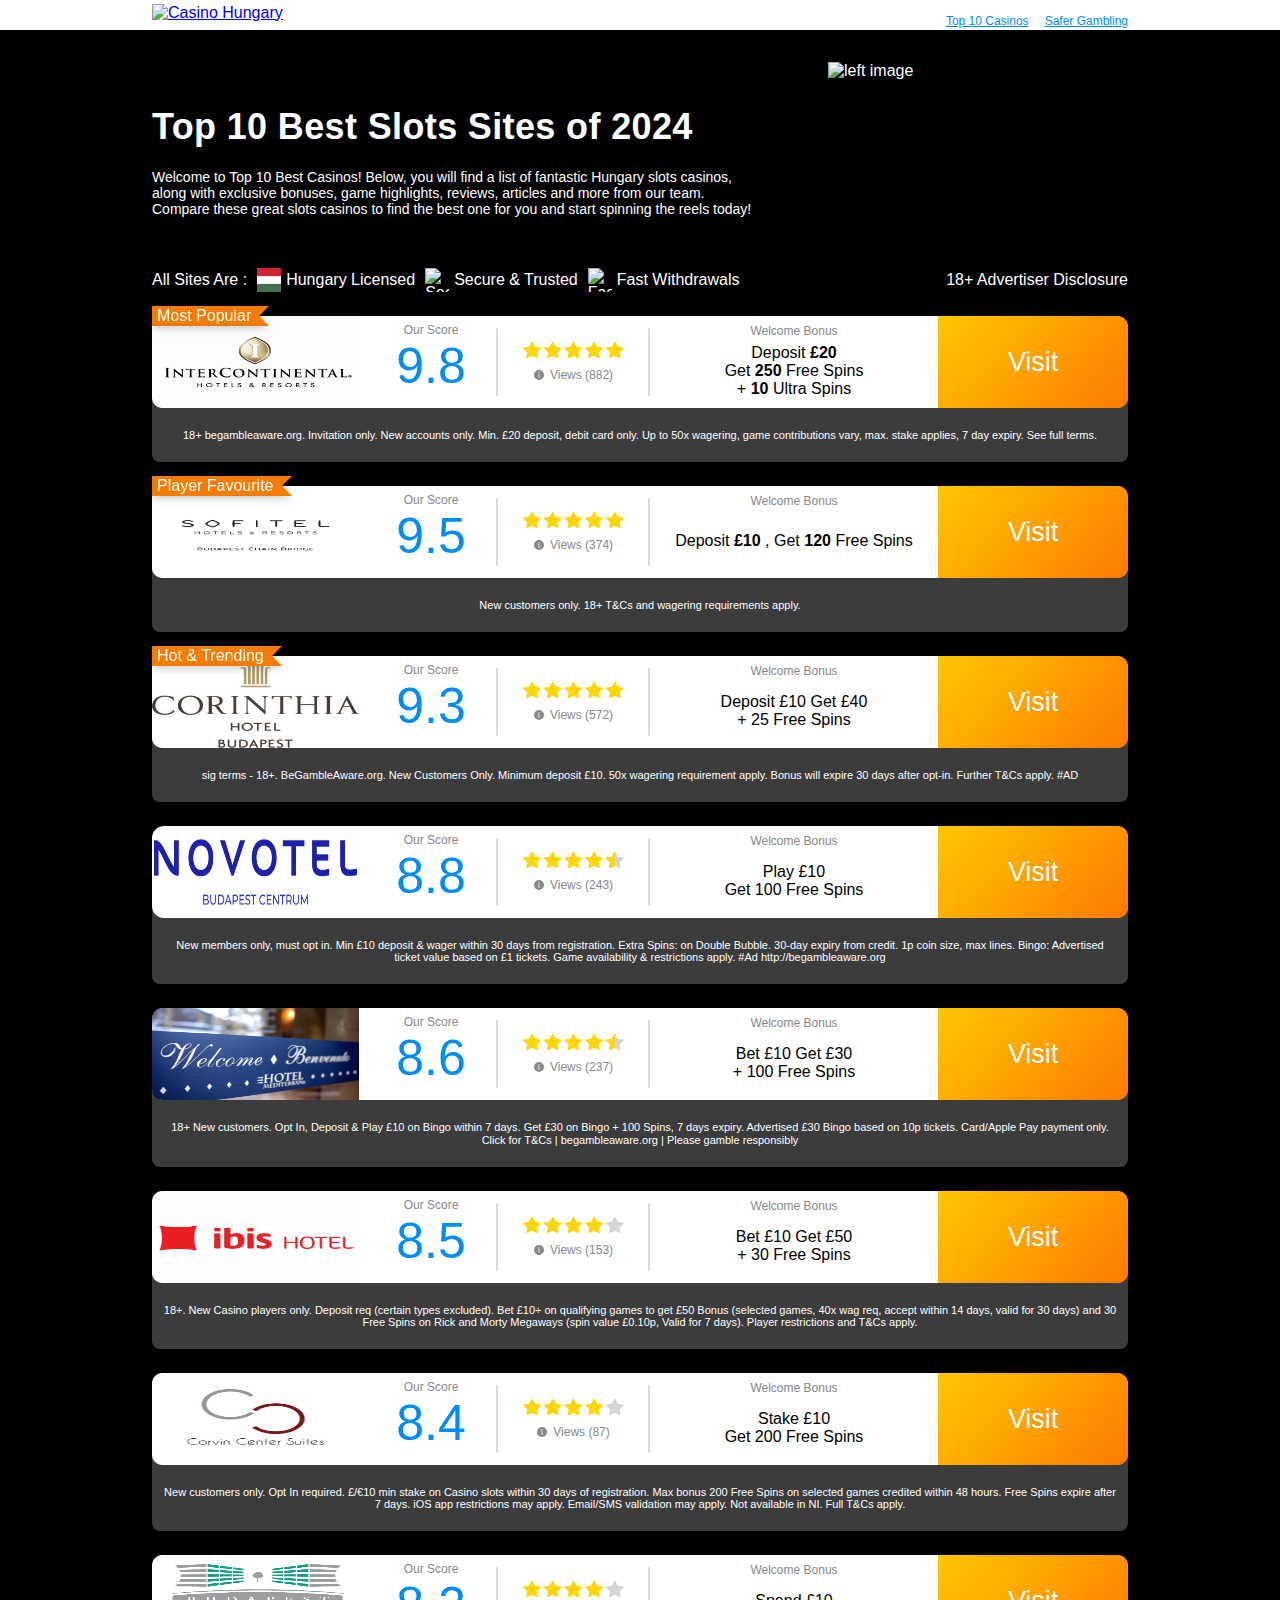
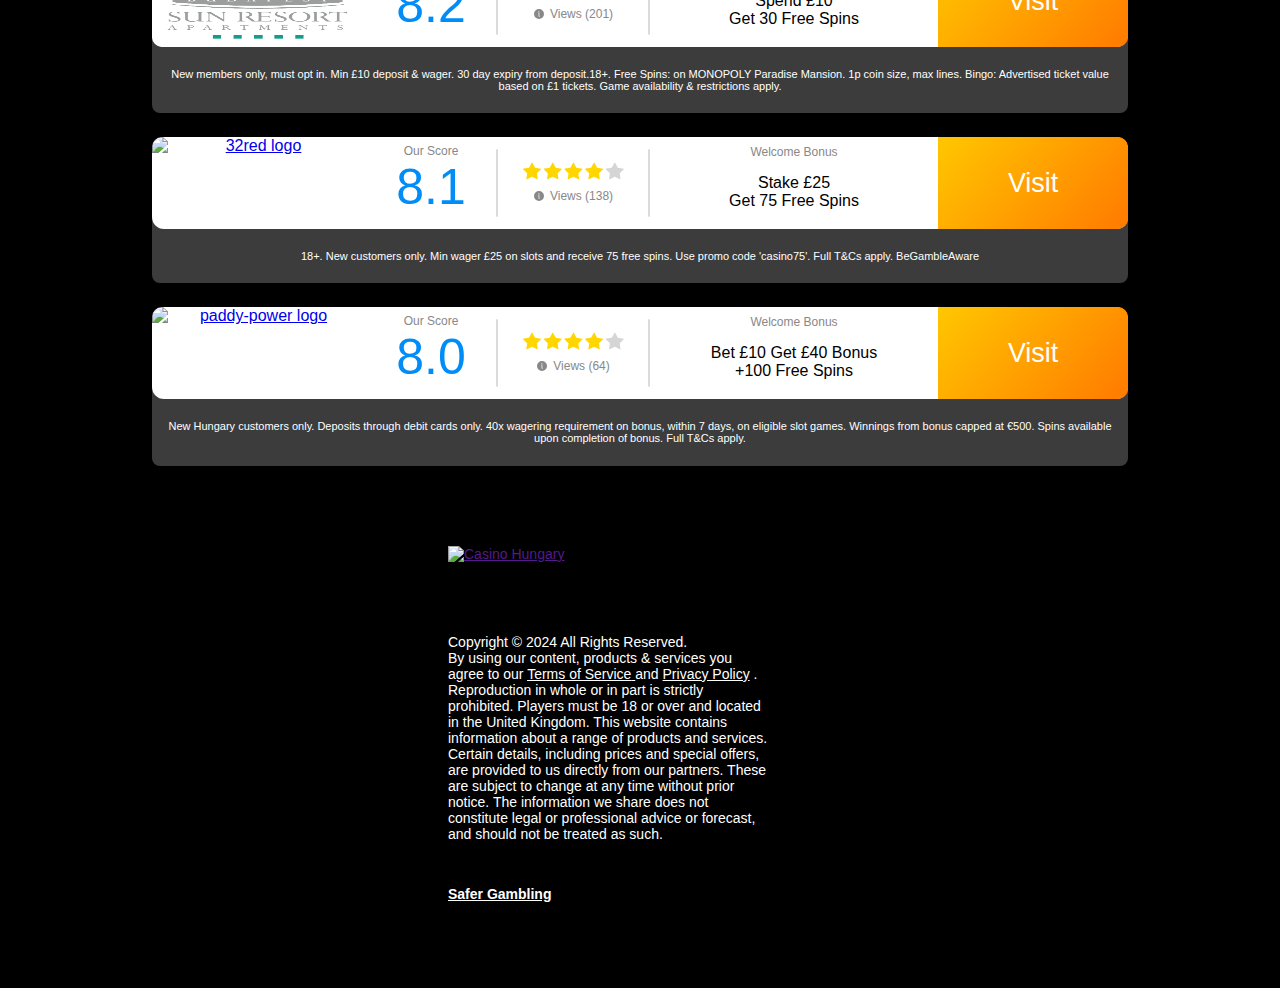
==== templates/index.html @ bea6c74c "first commit" ====
<!DOCTYPE html>
<html lang="ro-RO">
<head>
    <meta charSet="utf-8"/>
    <meta http-equiv="X-UA-Compatible" content="IE=edge,chrome=1"/>
    <meta name="format-detection" content="telephone=no"/>
    <meta name="lang" content="EN"/>
    <meta name="siteId" content="130"/>
    <meta name="title" content="Best Slots Casinos of 2024"/>
    <meta name="description" content="Best Slots Casinos of 2024"/>
    <meta name="robots" content="index,follow, max-image-preview:large"/>
    <link rel="canonical" href="https://m.top10onlineslots.co.uk/"/>
    <link rel="stylesheet" href="static/css/main.css" />
    <meta class="swiftype" name="st:title" data-type="string" content="Best slots casinos  "/>
    <meta class="swiftype" name="st:page_type" data-type="enum" content="chart"/>
    <meta class="swiftype" name="st:page_priority" data-type="integer" content="50"/>
    <meta name="st:robots" content="follow, index"/>
    <script type="application/ld+json" id="ldjson_website">{
      "@context": "http://schema.org",
      "@type": "WebSite",
      "url": "www.top10bestonlinecasinos.co.uk/slots",
      "name": "Casino Hungary",
      "description": "Casino Hungary"
    }</script>
    <meta property="og:type"/>
    <meta property="og:title" content="Best Slots Casinos Of 2024 | Compare Hungary&#x27;s Top 10 Slots Casinos"/>
    <meta property="og:description" content="Compare great slot bonuses from Hungary&#x27;s best slots casinos and start playing slots now. Huge jackpots and exciting games await."/>
    <meta property="og:site_name"/>
    <meta property="twitter:type"/>
    <meta property="twitter:title" content="Best Slots Casinos Of 2024 | Compare Hungary&#x27;s Top 10 Slots Casinos"/>
    <meta property="twitter:description" content="Compare great slot bonuses from Hungary&#x27;s best slots casinos and start playing slots now. Huge jackpots and exciting games await."/>
    <meta property="twitter:site_name"/>
    <meta property="article:author"/>
    <title>Best Slots Casinos Of 2024 | Compare Hungary&#x27;s Top 10 Slots Casinos</title>
    <link rel="icon" type="image/x-icon" href="https://images.naturalint.com/f_auto,q_auto/v1/production/sites/uploads/photo/casino%20favicon.20200102105313.png"/>

    <script id="datadog-rum" data-testid="data-rum-disabled" data-rum-disabled="true" data-page-name="core-sites-chart-page-desktop" data-page-version="5.6.7"></script>
    
</head>
<body data-name="core-sites-chart-page-desktop" data-version="5.6.7" data-query-type="GraphQL">
  
    <script id="theme-placeholder">
    const formattedTheme = '{"breakpoints":["360px","480px","768px","1000px","1024px","1222px"],"colors":{"blue":["#E6F4FD","#82C6F3","#1789D5","#1564BF"],"green":["#E1F4F1","#09A789","#02826A","#035D4C","#F1FAFA"],"grayscale":["#F5F5F5","#E2E2E2","#D5D5D5","#999999","#797979","#2D2D2D","#171717","#000000","#D0D0D0"],"magenta":["#FFF1F2","#FF8897","#FF4A64","#BC284B"],"purple":["#EDECF3","#514F8E","#29256B","#010233"],"yellow":["#FFF6E0","#FFD266","#FFB401","#E59B1B"],"ninja":["#A3A2C3","#8E8BB2","#7A78A8"]},"fonts":{"body":"Roboto, Helvetica, Arial, sans-serif","heading":"inherit","monospace":"Menlo, monospace"},"fontSizes":{"0":12,"1":14,"2":16,"3":20,"4":24,"5":32,"6":48,"7":64,"sm":12,"body":16,"md":16,"lg":20,"xl":48,"h1":32,"h2":24,"h3":20,"h4":16},"fontWeights":{"0":400,"1":500,"2":700,"body":400,"medium":500,"bold":700},"shadows":["none","0px 0px 10px rgba(0,0,0,0.25)","0px 4px 10px rgba(6, 0, 117, 0.15)"],"space":[0,4,8,12,16,20,24,32,36,40,52,72],"variants":{"ratingStars":{"fill":"#ffd600","background":"#d5d5d5"},"avatar":{"color":["#1564BF","#E59B1B","#035D4C","#BC284B"]},"button":{"ghost":{"primary":{"color":"#FF4A64","&:hover":{"color":"#BC284B"}},"secondary":{"color":"#1789D5","&:hover":{"color":"#1564BF"}}},"contained":{"primary":{"backgroundColor":"#FF4A64","color":"white","border":"1px solid white","transition":"background-color 0.3s","textDecoration":"none","&:hover":{"backgroundColor":"#BC284B"},"&:disabled":{"pointerEvents":"none","backgroundColor":"#E2E2E2"},"active":{"backgroundColor":"#BC284B"},"icon":{"endIcon":{"fontSize":12,"marginTop":"2px"}}},"secondary":{"backgroundColor":"#F5F5F5","color":"black","border":"1px solid white","transition":"background-color 0.3s","&:hover":{"backgroundColor":"#E2E2E2"},"active":{"backgroundColor":"rgba(255, 74, 100, 0.2)","color":"black","&:hover":{"backgroundColor":"rgba(255, 74, 100, 0.3)"}},"icon":{"startIcon":{"height":24,"width":24,"color":"#FF4A64"},"endIcon":{"fontSize":12,"marginTop":"2px"}}},"yellow":{"backgroundColor":"#FFB401","color":"#2D2D2D","transition":"background-color 0.3s","&:hover":{"backgroundColor":"#E59B1B"},"&:disabled":{"pointerEvents":"none","backgroundColor":"#E2E2E2"},"icon":{"endIcon":{"fontSize":12,"marginTop":"2px"}}}},"outlined":{"primary":{"backgroundColor":"white","color":"#BC284B","border":"1px solid #BC284B","transition":"background-color 0.3s, color 0.3s","&:hover":{"backgroundColor":"#BC284B","color":"white"},"&:disabled":{"pointerEvents":"none","backgroundColor":"#fff","color":"#E2E2E2","border":"1px solid #E2E2E2"}},"secondary":{"backgroundColor":"white","color":"#BC284B","border":"1px solid #BC284B","transition":"background-color 0.3s, color 0.3s","&:hover":{"backgroundColor":"#BC284B","color":"white"}},"info":{"backgroundColor":"white","color":"#1789D5","border":"1px solid #1789D5","transition":"all 0.3s","&:hover":{"backgroundColor":"#E6F4FD"}}},"small":{"padding":"4px 20px","fontSize":"16px","height":"24px"},"large":{"padding":"12px 20px","fontSize":"16px","height":"40px"},"borderRadius":4,"fontWeight":600},"progressBar":{"primary":{"progressBarWrapper":{"borderRadius":"60px"},"barWrapper":{"background":"#F5F5F5"},"progressWrapper":{"background":"#1789D5"}},"secondary":{"progressBarWrapper":{"borderRadius":"60px"},"barWrapper":{"background":"#F5F5F5"},"progressWrapper":{"background":"#BC284B"}},"small":{"height":8},"medium":{"height":20},"large":{"height":40}},"breadcrumbs":{"primary":{"backgroundColor":"unset","fontColor":"#797979","hoverColor":"#2D2D2D","fontWeight":"unset"},"secondary":{"backgroundColor":"#29256B","fontColor":"#A3A2C3","hoverColor":"#A3A2C3","fontWeight":"bold"}},"partnerCard":{"backgroundColor":"linear-gradient(132deg, #6ba2ff 0%, #ff4ad3 100%)","highlightsBGColor":"#424242","expertReview":{"backgroundColor":"#252525","fontColor":"#ffffff","reviewLinkFontColor":"#1a9cff"},"bonusCtaTerms":{"backgroundColor":"#424242","bonusFontColor":"#ffffff","termsFontColor":"#a5a5a5"},"logoAndScore":{"partnerHeaderBGColor":"#424242","productNameColor":"#ffffff","visitLinkColor":"#1a9cff","scoreColor":"#ffffff","scoreTextColor":"#ffffff"},"carousel":{"gradientColors":["#424242","#424242","linear-gradient(132deg, #6094ea 0%, #f030C1 100%)"],"titleColor":"#ffffff","gameCountTitleColor":"#ffffff","gameCountTextColor":"#ffffff"},"productReviewPreview":{"backgroundColor":"#424242","titleColor":"#ffffff","imageBGColor":"linear-gradient(132deg, #6ba2ff 0%, #ff4ad3 100%)"},"trophy":{"fontColor":"#ffffff"},"tagline":{"mainColor":"#ffffff","fontColor":"#ffffff"}},"miniReviews":{"header":{"backgroundColor":"#008df7","color":"#ffffff"},"scoreAndRating":{"scoreColor":"#008df7","scoreLabelColor":"#000000","borderTop":"#008df7","ratingColor":"#ffd600"},"topHighlights":{"borderTop":"#008df7","color":"#000000"},"welcomeBonus":{"borderTop":"#008df7","color":"#000000","ctaColor":"#008df7"},"productReviewBrief":{"borderTop":"#008df7","title":"#000000","authorName":"#008df7","quotes":"#000000"},"lightbulb":{"fill":"#008df7"},"footer":{"ctaBackgroundColor":"linear-gradient(132deg, #ffc700 0%, #ff7a00 100%)","ctaColor":"#ffffff","backgroundColor":"#ffffff"},"body":{"backgroundColor":"#ffffff"}},"liveFeed":{"color":"#888888","backgroundColor":"#eeeeee","titleBackground":"#f57C00","boxShadow":"#000000","borderRightColor":"#f57C00","pathFill":"#ffffff","titleColor":"#ffffff","titleWidth":"101px","fontSize":"0.75em","fontWeight":500,"feedLeftPosition":"107px","eventBox":{"fontWeight":600,"fontSize":"0.75em","color":"#888888"},"eventTitle":{"fontSize":"0.75em"}},"socialResponsibility":{"gradiantStart":"#6094ea","gradiantStop":"#f030c1","color1":"#6b8de7","color2":"#ac60d5"},"footer":{"backgroundColor":"#000000","color":"#ffffff"},"productVideo":{"backgroundColor":"#252525","ctaTextColor":"#00c9f5","stripFontSize":"0.75rem","stripFont":"Roboto, Helvetica, Arial, sans-serif","stripFontWeight":500,"playIcon":"#00c9f5"},"ofraCard":{"topSection":{"backgroundColor":"#424242","columnsBorderColor":"#eeeeee","cardBorderColor":"#00c9f5"},"productOffer":{"offerTextColor":"#ffffff","offerTextSize":1,"offerLabelColor":"#a5a5a5","offerTextBold":"#1a9cff"},"cta":{"backgroundColor":"linear-gradient(132deg, #6094ea 0%, #f030C1 100%)","textColor":"#ffffff"},"score":{"scoreColor":"#ffffff","scoreLabelColor":"#a5a5a5","scoreLabelSize":0.694},"productLogo":{"width":130,"height":40},"ribbon":{"leftFrameBackgroundColor":"#ffffff","leftFrameColor":"#424242","contentBackgroundColor":"#00c9f5","contentColor":"#ffffff"},"productRanking":{"textColor":"#a5a5a5"},"badge":{"borderColor":"#00c9f5","textColor":"#a5a5a5"},"bullets":{"textColor":"#ffffff","fontSize":0.833,"iconsColor":"#1a9cff"}},"threeStepsHeader":{"fontColor":"#ffffff","background":"linear-gradient(270deg, rgba(64, 64, 64, 0.8) 1.41%, rgba(64, 64, 64, 0) 96.25%)","circleBorderColor":"#ffd600","arrowColor":"#eeeeee","minWidthDesktop":"1024px","regularFontWeight":400,"boldFontWeight":600,"smallFontSize":12,"bigFontSize":16},"bestOverallOfra":{"topSection":{"backgroundColor":"#424242","columnsBorderColor":"#eeeeee","cardBorderColor":"#00c9f5"},"productOffer":{"offerTextColor":"#ffffff","offerTextSize":1,"offerLabelColor":"#a5a5a5","offerTextBold":"#1a9cff"},"cta":{"backgroundColor":"linear-gradient(132deg, #6094ea 0%, #f030C1 100%)","textColor":"#ffffff"},"score":{"scoreColor":"#ffffff","scoreLabelColor":"#a5a5a5","scoreLabelSize":0.694},"productLogo":{"width":130,"height":40},"ribbon":{"leftFrameBackgroundColor":"#ffffff","leftFrameColor":"#424242","contentBackgroundColor":"#00c9f5","contentColor":"#ffffff"},"productRanking":{"textColor":"#a5a5a5"},"badge":{"borderColor":"#00c9f5","textColor":"#a5a5a5"},"bullets":{"textColor":"#ffffff","fontSize":0.833,"iconsColor":"#1a9cff"},"titleColor":"#ffffff","titleFontSize":1.5,"titleFontWeight":700,"overallBestBorderColor":"#1a9cff","topPromotionSection":{"backgroundColor":"#1a9cff","textColor":"#ffffff","fontSize":1,"fontWeight":700}}},"name":"Gaming - Gold-DarkMode-Sky","mobile":{"baseColor1":"#ffffff","baseColor2":"#ffffff","baseColor3":"#eeeeee","baseColor4":"#a5a5a5","baseColor5":"#252525","baseColor6":"#424242","baseColor7":"#000000","baseColor8":"#1a9cff","baseColor9":"#ffd600","baseColor10":"#2dcc70","baseColor11":"#fd6262","baseColor12":"#124da8","baseColor13":"#000000","isDark":true,"color1":"linear-gradient(132deg, #6094ea 0%, #f030C1 100%)","color2":"linear-gradient(132deg, #6ba2ff 0%, #ff4ad3 100%)","color3":"#00c9f5","color4":"#17ead9","color5":"#ffd600","color1From":"#6094ea","color1To":"#f030C1","color2From":"#6ba2ff","color2To":"#ff4ad3"},"desktop":{"baseColor1":"#ffffff","baseColor2":"#eeeeee","baseColor3":"#888888","baseColor4":"#000000","baseColor5":"#008df7","baseColor6":"#124da8","baseColor7":"#062a61","baseColor8":"#ffd600","baseColor9":"#2dcc70","baseColor10":"#fd6262","color1":"linear-gradient(132deg, #ffc700 0%, #ff7a00 100%)","color2":"linear-gradient(94deg, #ffd53f 0%, #ff9900 100%)","color3":"#f57C00","color4":"#2d2d2d","color1From":"#ffc700","color2From":"#ffd53f","color1To":"#ff7a00","color2To":"#ff9900"}}';
    const theme = JSON.parse(formattedTheme);
    window.theme = theme;
    </script>
    <header class="ni-1i66k3g">
        
        <div class="ni-8srrvh">
          
            <div data-testid="navigation-menu" class="ni-xwqrlq">
                <input type="checkbox" id="hamburger-menu" data-testid="hamburger-checkbox" class="ni-1aec4lz"/>
                <label for="hamburger-menu" class="ni-1xubnln">
                    <svg width="1em" height="1em" viewBox="0 0 24 24" fill="none" xmlns="http://www.w3.org/2000/svg">
                        <path d="M4 18h16c.55 0 1-.45 1-1s-.45-1-1-1H4c-.55 0-1 .45-1 1s.45 1 1 1zM4 13h16c.55 0 1-.45 1-1s-.45-1-1-1H4c-.55 0-1 .45-1 1s.45 1 1 1zM3 7c0 .55.45 1 1 1h16c.55 0 1-.45 1-1s-.45-1-1-1H4c-.55 0-1 .45-1 1z" fill="#888"></path>
                    </svg>
                </label>
                <label for="hamburger-menu" class="backdrop ni-18hy9uf"></label>
                <nav class="navigator ni-hqq68l">
                    <div class="ni-sbm9gh">
                        <label for="hamburger-menu">
                            <svg width="1em" height="1em" viewBox="0 0 24 24" fill="none" xmlns="http://www.w3.org/2000/svg" class="ni-8xfz57">
                                <path fill-rule="evenodd" clip-rule="evenodd" d="M20.897 11c.61 0 1.103.448 1.103 1s-.494 1-1.103 1H5.304l4.154 4.293c.378.39.378 1.024 0 1.414a.946.946 0 01-1.368 0l-5.807-6a1.024 1.024 0 010-1.414l5.807-6a.946.946 0 011.368 0c.378.39.378 1.024 0 1.414L5.304 11h15.593z" fill="#888"></path>
                            </svg>
                        </label>
                    </div>
                    <ul class="ni-2nq6ge">
                        <li class="item-without-submenu ni-e2u1ay">
                            <script data-testid="ui-event-script-tag" data-ui-event-type="click" data-ui-event-category="Hamburger Menu" data-ui-event-action="User clicked on Menu Item" data-ui-event-label="Menu Item Top 10 Casinos was clicked"></script>
                            <a href="index.html" target="_self" class="ni-ccsqcm">Top 10 Casinos</a>
                        </li>
                        <li class="item-without-submenu ni-e2u1ay">
                            <script data-testid="ui-event-script-tag" data-ui-event-type="click" data-ui-event-category="Hamburger Menu" data-ui-event-action="User clicked on Menu Item" data-ui-event-label="Menu Item Safer Gambling was clicked"></script>
                            <a href="safer-gambling.html" target="_self" class="ni-ccsqcm">Safer Gambling</a>
                        </li>
                    </ul>
                </nav>
            </div>
            <a href="index.html" data-testid="site-logo-link" class="ni-1rd6rc5">
                <img class="ni-14rsrm" src="https://images.naturalint.com/q_auto/v1/production/sites/uploads/photo/Casino-UK.20220124111811.svg" alt="Casino Hungary" height="23" width="180"/>
            </a>
        </div>
    </header>
    <div class="ni-1dbi0fn">
        <div class="ni-11cnawd">
            <div class="ni-13ekic3">
                <img class="ni-wrt30h" src="https://images.naturalint.com/f_auto,q_auto/v1/production/charts/uploads/photo/HeroImage-Top10slots-Desktop%402x.20220206142313.png" alt="left image" width="300" height="190"/>
               
                <h1 class="ni-6ls74" data-testid="header-title">Top 10 Best Slots Sites of 2024</h1>
              
                <div class="ni-1t51czx">
                    
                    <div class="ni-1wt1enj" data-testid="header-subTitle">
                        <p class="description">
                            Welcome to Top 10 Best Casinos! Below, you will find a list of fantastic Hungary slots casinos,
                            <br>
                            along with exclusive bonuses, game highlights, reviews, articles and more from our team. 
                            <br>
                            Compare these great slots casinos to find the best one for you and start spinning the reels today!
                        </p>
                    </div>
                </div>
            </div>
            <div class="ni-1ez4wee e17r676t5">
                <div class="ni-1sg2lsz e17r676t4">
                    <span class="ni-0 e17r676t2">All Sites Are :</span>
                    <img class="e17r676t1 ni-19rg367" src="img/icon_flag.png" alt="Hungary Licensed"/>
                    <span class="ni-0 e17r676t0">Hungary Licensed</span>
                    <img class="e17r676t1 ni-19rg367" src="https://images.naturalint.com/q_auto/v1/production/foundation-entities/uploads/photo/Thumb-Up_Icon.20230705114653.svg" alt="Secure &amp; Trusted"/>
                    <span class="ni-0 e17r676t0">Secure &amp; Trusted</span>
                    <img class="e17r676t1 ni-19rg367" src="https://images.naturalint.com/q_auto/v1/production/foundation-entities/uploads/photo/Coins_Descriptive_Icon.20230705114708.svg" alt="Fast Withdrawals"/>
                    <span class="ni-0 e17r676t0">Fast Withdrawals</span>
                </div>
             
                <div class="e17r676t3 ni-1x839wr" data-testid="advertising-disclosure">
                    <span class="open-text ni-1ufbz3p" data-testid="opening-label" data-hook="open-advertising-disclosure">18+   Advertiser Disclosure</span>
                 
                    <div class="popup ni-160egzn" data-testid="popup">
                      
                        <div class="ni-sgv874" data-testid="text">
                            <p>
                                This website is a free resource that strives to offer helpful content and comparison features to our visitors. We accept advertising compensation from companies that appear on the site, which impacts the location and order in which brands (and/or their products) are presented, and also impacts the score that is assigned to it. Company listings on this page DO NOT imply endorsement. We do not feature all providers on the market. Except as expressly set forth in our
                                <a href="/terms" style="position: relative;">Terms of Use</a>
                                , all representations and warranties regarding the information presented on this page are disclaimed. The information, including pricing, which appears on this site is subject to change at any time.
                            </p>
                            <p>
                                <br>
                            </p>
                        </div>
                    </div>
                </div>
            </div>
            <div>
                <div data-name="gaming-cross-chart-widget-desktop" data-version="3.0.4" data-type="widget" query-type="GraphQL">
                    <div class="chart-wrapper gaming-cross-chart site-242" data-site-id="242" data-comp-iid="876a2fba-ce84-4507-b1c9-8fd0a6aa92eb" data-total-products="15" data-visible-products="15" data-visit-again="true" data-visit-text="Visit Again">
                      
                        <div data-product-id="899" data-product-name="32red" data-testid="chart-row-container" data-visit-again-row="false" data-legacy-brand="false" data-hidden-row="false" class="css-tfn9dz">
                          
                            <div class="columns-wrapper css-f5a71s">
                               
                                <a class="nilink narrow-card-row css-virr82" href="/v?product_id=899&amp;url=https%3A%2F%2Fb1.trickyrock.com%2Fredirect.aspx%3Fpid%3D21872266%26bid%3D37547%26sref%3Dsource%26source%3D%5Btracking-subid%5D%26ni_abd%3D600&amp;cms_platform=xsite&amp;rank=1&amp;bi=%7B%22blrs%22%3A80397%2C%22utm_source%22%3A%22%22%2C%22site_id%22%3A130%2C%22cs_id%22%3A242%7D&amp;comp_iid=876a2fba-ce84-4507-b1c9-8fd0a6aa92eb&amp;uid=Py16tpT7VDW1CW262kf2&amp;riid=kAZ2mDxjkdK1QB688ljj&amp;tkn=eyJhbGciOiJIUzI1NiIsInR5cCI6IkpXVCJ9.eyJ0eXBlIjoiY21zIiwidmVyc2lvbiI6MSwiaGFzaCI6IkVJYjZkZVhpRmxJRC9tOXJYZHlyUTc2MWg1Zz0iLCJpYXQiOjE3MDI1ODU1MjEsImV4cCI6MTcwMjY3MTkyMX0.uHC1tikEAx4N_I5ZqW6NyWaVOgtpAB9LF-ZOs6DwsWc" target="_blank" data-product-id="899" data-product-name="32red" data-testid="link"></a>

                                <div data-testid="partner-logo-column" class="css-5u9l0n">
                                   
                                  
                                    <div data-testid="gaming-ribbon" class="css-f8rjcw">
                                      
                                        <div data-role="ribbon" data-hook="ribbon" class="css-gg0rdd">Most Popular</div>
                                    </div>
                                    <a class="nilink" href="/v?product_id=899&amp;url=https%3A%2F%2Fb1.trickyrock.com%2Fredirect.aspx%3Fpid%3D21872266%26bid%3D37547%26sref%3Dsource%26source%3D%5Btracking-subid%5D%26ni_abd%3D600&amp;cms_platform=xsite&amp;rank=1&amp;bi=%7B%22blrs%22%3A80397%2C%22utm_source%22%3A%22%22%2C%22site_id%22%3A130%2C%22cs_id%22%3A242%7D&amp;comp_iid=876a2fba-ce84-4507-b1c9-8fd0a6aa92eb&amp;uid=Py16tpT7VDW1CW262kf2&amp;riid=kAZ2mDxjkdK1QB688ljj&amp;tkn=eyJhbGciOiJIUzI1NiIsInR5cCI6IkpXVCJ9.eyJ0eXBlIjoiY21zIiwidmVyc2lvbiI6MSwiaGFzaCI6IkVJYjZkZVhpRmxJRC9tOXJYZHlyUTc2MWg1Zz0iLCJpYXQiOjE3MDI1ODU1MjEsImV4cCI6MTcwMjY3MTkyMX0.uHC1tikEAx4N_I5ZqW6NyWaVOgtpAB9LF-ZOs6DwsWc" target="_blank" data-product-id="899" data-product-name="32red" rel="noindex nofollow">
                                        <img class="partner-logo css-dkx3ww" src="img/1_Hotel_Intercontinental.png" alt="32red logo" width="150" height="92" data-testid="product-logo"/>
                                    </a>
                                </div>
                                <div data-testid="score-column" class="css-1poizzw">
                                    <div class="score-container">
                                        <div class="score-value" data-testid="score-value">9.8</div>
                                        <div class="label-text" data-testid="label-text">Our Score</div>
                                    </div>
                                </div>
                                <div class="divider css-1veh13"></div>
                                <div data-testid="rating-column" class="rating-column css-1xgqj5y">
                                    <svg width="80" height="16" viewBox="0 0 74.5 12.5" xmlns="http://www.w3.org/2000/svg" class="stars css-5i235c" data-testid="ranking-stars" data-value="5">
                                        <path fill-rule="evenodd" clip-rule="evenodd" d="M6.69066 0C6.44818 0 4.48485 3.87937 4.48485 3.87937C4.48485 3.87937 0.0831377 4.4288 0.00153029 4.71567C-0.0799941 5.00254 3.12295 7.95094 3.12295 7.95094C3.12295 7.95094 2.36937 12.2171 2.55698 12.3469C2.74406 12.4766 6.69059 10.468 6.69059 10.468C6.69059 10.468 10.6341 12.4503 10.8233 12.3423C11.0119 12.2344 10.2583 7.95094 10.2583 7.95094C10.2583 7.95094 13.4853 4.92353 13.3798 4.71567C13.2742 4.50786 8.89805 3.87937 8.89805 3.87937C8.89805 3.87937 6.93158 0 6.69063 0H6.69066Z" fill="#ffd600"></path>
                                        <path fill-rule="evenodd" clip-rule="evenodd" d="M21.9496 0C21.7071 0 19.7438 3.87937 19.7438 3.87937C19.7438 3.87937 15.342 4.4288 15.2604 4.71567C15.1789 5.00254 18.3819 7.95094 18.3819 7.95094C18.3819 7.95094 17.6283 12.2171 17.8159 12.3469C18.003 12.4766 21.9495 10.468 21.9495 10.468C21.9495 10.468 25.893 12.4503 26.0822 12.3423C26.2708 12.2344 25.5173 7.95094 25.5173 7.95094C25.5173 7.95094 28.7442 4.92353 28.6387 4.71567C28.5331 4.50786 24.157 3.87937 24.157 3.87937C24.157 3.87937 22.1905 0 21.9495 0H21.9496Z" fill="#ffd600"></path>
                                        <path fill-rule="evenodd" clip-rule="evenodd" d="M37.2099 0C36.9675 0 35.0041 3.87937 35.0041 3.87937C35.0041 3.87937 30.6024 4.4288 30.5208 4.71567C30.4393 5.00254 33.6422 7.95094 33.6422 7.95094C33.6422 7.95094 32.8887 12.2171 33.0763 12.3469C33.2633 12.4766 37.2099 10.468 37.2099 10.468C37.2099 10.468 41.1534 12.4503 41.3426 12.3423C41.5312 12.2344 40.7776 7.95094 40.7776 7.95094C40.7776 7.95094 44.0046 4.92353 43.899 4.71567C43.7935 4.50786 39.4173 3.87937 39.4173 3.87937C39.4173 3.87937 37.4509 0 37.2099 0H37.2099Z" fill="#ffd600"></path>
                                        <path fill-rule="evenodd" clip-rule="evenodd" d="M52.4693 0C52.2269 0 50.2635 3.87937 50.2635 3.87937C50.2635 3.87937 45.8618 4.4288 45.7802 4.71567C45.6987 5.00254 48.9016 7.95094 48.9016 7.95094C48.9016 7.95094 48.1481 12.2171 48.3357 12.3469C48.5227 12.4766 52.4693 10.468 52.4693 10.468C52.4693 10.468 56.4128 12.4503 56.602 12.3423C56.7906 12.2344 56.037 7.95094 56.037 7.95094C56.037 7.95094 59.264 4.92353 59.1584 4.71567C59.0529 4.50786 54.6767 3.87937 54.6767 3.87937C54.6767 3.87937 52.7103 0 52.4693 0H52.4693Z" fill="#ffd600"></path>
                                        <path fill-rule="evenodd" clip-rule="evenodd" d="M67.7283 0C67.4858 0 65.5225 3.87937 65.5225 3.87937C65.5225 3.87937 61.1207 4.4288 61.0391 4.71567C60.9576 5.00254 64.1605 7.95094 64.1605 7.95094C64.1605 7.95094 63.407 12.2171 63.5946 12.3469C63.7817 12.4766 67.7282 10.468 67.7282 10.468C67.7282 10.468 71.6717 12.4503 71.8609 12.3423C72.0495 12.2344 71.2959 7.95094 71.2959 7.95094C71.2959 7.95094 74.5229 4.92353 74.4174 4.71567C74.3118 4.50786 69.9356 3.87937 69.9356 3.87937C69.9356 3.87937 67.9692 0 67.7282 0H67.7283Z" fill="#ffd600"></path>
                                    </svg>
                               
                                    <div data-testid="visits" class="css-1axqlo9">
                                        <svg width="1em" height="1em" viewBox="0 0 24 24" fill="none" xmlns="http://www.w3.org/2000/svg" data-testid="disclaimer-svg" class="disclaimer-icon">
                                            <path d="M12 2a10 10 0 1010 10A10.02 10.02 0 0012 2zm-.192 4.615a1.154 1.154 0 110 2.308 1.154 1.154 0 010-2.308zm.961 10.77H12a.769.769 0 01-.77-.77V12a.77.77 0 110-1.539H12a.77.77 0 01.77.77v4.615a.77.77 0 110 1.539z" fill="#888"></path>
                                        </svg>
                                        <span>Views (882)</span>
                                    </div>
                                   
                                </div>
                                <div class="divider css-1veh13"></div>
                             
                                <div data-testid="bonus-column" class="css-z77o01">
                                  
                                    <div data-testid="bonus-column-title" class="bonus-column-title css-1evjerf">Welcome Bonus</div>
                                   
                                    <div class="css-wwzrno">
                                     
                                        <div class="bonus-text css-3qk7ks" data-testid="bonus-text">
                                            Deposit 
                                            <b>£20</b>
                                            <br>
                                             Get 
                                            <b>250</b>
                                             Free Spins 
                                            <br>
                                             + 
                                            <b>10</b>
                                             Ultra Spins
                                        </div>
                                    </div>
                                </div>
                                <div data-testid="cta-column" class="cta-column css-e1pcum">
                                    <a class="nilink cta-button css-lbsogf " href="/v?product_id=899&amp;url=https%3A%2F%2Fb1.trickyrock.com%2Fredirect.aspx%3Fpid%3D21872266%26bid%3D37547%26sref%3Dsource%26source%3D%5Btracking-subid%5D%26ni_abd%3D600&amp;cms_platform=xsite&amp;rank=1&amp;bi=%7B%22blrs%22%3A80397%2C%22utm_source%22%3A%22%22%2C%22site_id%22%3A130%2C%22cs_id%22%3A242%7D&amp;comp_iid=876a2fba-ce84-4507-b1c9-8fd0a6aa92eb&amp;uid=Py16tpT7VDW1CW262kf2&amp;riid=kAZ2mDxjkdK1QB688ljj&amp;tkn=eyJhbGciOiJIUzI1NiIsInR5cCI6IkpXVCJ9.eyJ0eXBlIjoiY21zIiwidmVyc2lvbiI6MSwiaGFzaCI6IkVJYjZkZVhpRmxJRC9tOXJYZHlyUTc2MWg1Zz0iLCJpYXQiOjE3MDI1ODU1MjEsImV4cCI6MTcwMjY3MTkyMX0.uHC1tikEAx4N_I5ZqW6NyWaVOgtpAB9LF-ZOs6DwsWc" target="_blank" data-product-id="899" data-product-name="32red" title="Visit" data-hook="" data-role="partner-cta" rel="noindex nofollow" data-testid="cta-button">
                                        <span class="cta-button__text">Visit</span>
                                    </a>
                                </div>
                            </div>
                            <div data-testid="tnc-row" class="css-y9acx1">
                                <p class="css-bi6yqg" data-testid="tnc-text">18+ begambleaware.org. Invitation only. New accounts only. Min. £20 deposit, debit card only. Up to 50x wagering, game contributions vary, max. stake applies, 7 day expiry. See full terms.</p>
                            </div>
                        </div>
                        <div data-product-id="1112" data-product-name="partycasino" data-testid="chart-row-container" data-visit-again-row="false" data-legacy-brand="false" data-hidden-row="false" class="css-tfn9dz">
                          
                            <div class="columns-wrapper css-f5a71s">
                               
                                <a class="nilink narrow-card-row css-virr82" href="/v?product_id=1112&amp;url=https%3A%2F%2Fmediaserver.gvcaffiliates.com%2FrenderBanner.do%3FzoneId%3D1865318%26tdpeh%3D%5Btracking-subid%5D%26ni_abd%3D600&amp;cms_platform=xsite&amp;rank=2&amp;bi=%7B%22blrs%22%3A76719%2C%22utm_source%22%3A%22%22%2C%22site_id%22%3A130%2C%22cs_id%22%3A242%7D&amp;comp_iid=876a2fba-ce84-4507-b1c9-8fd0a6aa92eb&amp;uid=Py16tpT7VDW1CW262kf2&amp;riid=kAZ2mDxjkdK1QB688ljj&amp;tkn=eyJhbGciOiJIUzI1NiIsInR5cCI6IkpXVCJ9.eyJ0eXBlIjoiY21zIiwidmVyc2lvbiI6MSwiaGFzaCI6Ik8ra3lWVWVKYUJXeHhheHlMaVRDeVZvS0NTST0iLCJpYXQiOjE3MDI1ODU1MjEsImV4cCI6MTcwMjY3MTkyMX0.GT5srU8A5LieSY0PNq-ngDco8UYWzQpXFQrVBH8z-II" target="_blank" data-product-id="1112" data-product-name="partycasino" data-testid="link"></a>
                               
                                <div data-testid="partner-logo-column" class="css-5u9l0n">
                                    <div data-testid="gaming-ribbon" class="css-f8rjcw">
                                        <div data-role="ribbon" data-hook="ribbon" class="css-gg0rdd">Player Favourite</div>
                                    </div>
                                    <a class="nilink" href="/v?product_id=1112&amp;url=https%3A%2F%2Fmediaserver.gvcaffiliates.com%2FrenderBanner.do%3FzoneId%3D1865318%26tdpeh%3D%5Btracking-subid%5D%26ni_abd%3D600&amp;cms_platform=xsite&amp;rank=2&amp;bi=%7B%22blrs%22%3A76719%2C%22utm_source%22%3A%22%22%2C%22site_id%22%3A130%2C%22cs_id%22%3A242%7D&amp;comp_iid=876a2fba-ce84-4507-b1c9-8fd0a6aa92eb&amp;uid=Py16tpT7VDW1CW262kf2&amp;riid=kAZ2mDxjkdK1QB688ljj&amp;tkn=eyJhbGciOiJIUzI1NiIsInR5cCI6IkpXVCJ9.eyJ0eXBlIjoiY21zIiwidmVyc2lvbiI6MSwiaGFzaCI6Ik8ra3lWVWVKYUJXeHhheHlMaVRDeVZvS0NTST0iLCJpYXQiOjE3MDI1ODU1MjEsImV4cCI6MTcwMjY3MTkyMX0.GT5srU8A5LieSY0PNq-ngDco8UYWzQpXFQrVBH8z-II" target="_blank" data-product-id="1112" data-product-name="partycasino" rel="noindex nofollow">

                                        <img class="partner-logo css-dkx3ww" src="img/2_sofitel-budapest-chain-bridge1_logo.jpg" alt="32red logo" width="150" height="92" data-testid="product-logo"/>
                                    </a>
                                </div>
                               
                                <div data-testid="score-column" class="css-1poizzw">
                                    <div class="score-container">
                                        <div class="score-value" data-testid="score-value">9.5</div>
                                        <div class="label-text" data-testid="label-text">Our Score</div>
                                    </div>
                                </div>
                              
                                <div class="divider css-1veh13"></div>
                             
                                <div data-testid="rating-column" class="rating-column css-1xgqj5y">
                                 
                                    <svg width="80" height="16" viewBox="0 0 74.5 12.5" xmlns="http://www.w3.org/2000/svg" class="stars css-5i235c" data-testid="ranking-stars" data-value="5">
                                        <path fill-rule="evenodd" clip-rule="evenodd" d="M6.69066 0C6.44818 0 4.48485 3.87937 4.48485 3.87937C4.48485 3.87937 0.0831377 4.4288 0.00153029 4.71567C-0.0799941 5.00254 3.12295 7.95094 3.12295 7.95094C3.12295 7.95094 2.36937 12.2171 2.55698 12.3469C2.74406 12.4766 6.69059 10.468 6.69059 10.468C6.69059 10.468 10.6341 12.4503 10.8233 12.3423C11.0119 12.2344 10.2583 7.95094 10.2583 7.95094C10.2583 7.95094 13.4853 4.92353 13.3798 4.71567C13.2742 4.50786 8.89805 3.87937 8.89805 3.87937C8.89805 3.87937 6.93158 0 6.69063 0H6.69066Z" fill="#ffd600"></path>
                                        <path fill-rule="evenodd" clip-rule="evenodd" d="M21.9496 0C21.7071 0 19.7438 3.87937 19.7438 3.87937C19.7438 3.87937 15.342 4.4288 15.2604 4.71567C15.1789 5.00254 18.3819 7.95094 18.3819 7.95094C18.3819 7.95094 17.6283 12.2171 17.8159 12.3469C18.003 12.4766 21.9495 10.468 21.9495 10.468C21.9495 10.468 25.893 12.4503 26.0822 12.3423C26.2708 12.2344 25.5173 7.95094 25.5173 7.95094C25.5173 7.95094 28.7442 4.92353 28.6387 4.71567C28.5331 4.50786 24.157 3.87937 24.157 3.87937C24.157 3.87937 22.1905 0 21.9495 0H21.9496Z" fill="#ffd600"></path>
                                        <path fill-rule="evenodd" clip-rule="evenodd" d="M37.2099 0C36.9675 0 35.0041 3.87937 35.0041 3.87937C35.0041 3.87937 30.6024 4.4288 30.5208 4.71567C30.4393 5.00254 33.6422 7.95094 33.6422 7.95094C33.6422 7.95094 32.8887 12.2171 33.0763 12.3469C33.2633 12.4766 37.2099 10.468 37.2099 10.468C37.2099 10.468 41.1534 12.4503 41.3426 12.3423C41.5312 12.2344 40.7776 7.95094 40.7776 7.95094C40.7776 7.95094 44.0046 4.92353 43.899 4.71567C43.7935 4.50786 39.4173 3.87937 39.4173 3.87937C39.4173 3.87937 37.4509 0 37.2099 0H37.2099Z" fill="#ffd600"></path>
                                        <path fill-rule="evenodd" clip-rule="evenodd" d="M52.4693 0C52.2269 0 50.2635 3.87937 50.2635 3.87937C50.2635 3.87937 45.8618 4.4288 45.7802 4.71567C45.6987 5.00254 48.9016 7.95094 48.9016 7.95094C48.9016 7.95094 48.1481 12.2171 48.3357 12.3469C48.5227 12.4766 52.4693 10.468 52.4693 10.468C52.4693 10.468 56.4128 12.4503 56.602 12.3423C56.7906 12.2344 56.037 7.95094 56.037 7.95094C56.037 7.95094 59.264 4.92353 59.1584 4.71567C59.0529 4.50786 54.6767 3.87937 54.6767 3.87937C54.6767 3.87937 52.7103 0 52.4693 0H52.4693Z" fill="#ffd600"></path>
                                        <path fill-rule="evenodd" clip-rule="evenodd" d="M67.7283 0C67.4858 0 65.5225 3.87937 65.5225 3.87937C65.5225 3.87937 61.1207 4.4288 61.0391 4.71567C60.9576 5.00254 64.1605 7.95094 64.1605 7.95094C64.1605 7.95094 63.407 12.2171 63.5946 12.3469C63.7817 12.4766 67.7282 10.468 67.7282 10.468C67.7282 10.468 71.6717 12.4503 71.8609 12.3423C72.0495 12.2344 71.2959 7.95094 71.2959 7.95094C71.2959 7.95094 74.5229 4.92353 74.4174 4.71567C74.3118 4.50786 69.9356 3.87937 69.9356 3.87937C69.9356 3.87937 67.9692 0 67.7282 0H67.7283Z" fill="#ffd600"></path>
                                    </svg>
                                
                                    <div data-testid="visits" class="css-1axqlo9">
                                        <svg width="1em" height="1em" viewBox="0 0 24 24" fill="none" xmlns="http://www.w3.org/2000/svg" data-testid="disclaimer-svg" class="disclaimer-icon">
                                            <path d="M12 2a10 10 0 1010 10A10.02 10.02 0 0012 2zm-.192 4.615a1.154 1.154 0 110 2.308 1.154 1.154 0 010-2.308zm.961 10.77H12a.769.769 0 01-.77-.77V12a.77.77 0 110-1.539H12a.77.77 0 01.77.77v4.615a.77.77 0 110 1.539z" fill="#888"></path>
                                        </svg>
                                        <span>Views (374)</span>
                                    </div>
                                   
                                </div>
                                <div class="divider css-1veh13"></div>
                             
                                <div data-testid="bonus-column" class="css-z77o01">
                                  
                                    <div data-testid="bonus-column-title" class="bonus-column-title css-1evjerf">Welcome Bonus</div>
                                 
                                    <div class="css-wwzrno">
                                    
                                        <div class="bonus-text css-3qk7ks" data-testid="bonus-text">
                                            Deposit 
                                            <b> £10</b>
                                            , Get 
                                            <b>120</b>
                                             Free Spins
                                        </div>
                                    </div>
                                </div>
                                <div data-testid="cta-column" class="cta-column css-e1pcum">
                                    <a class="nilink cta-button css-lbsogf " href="/v?product_id=1112&amp;url=https%3A%2F%2Fmediaserver.gvcaffiliates.com%2FrenderBanner.do%3FzoneId%3D1865318%26tdpeh%3D%5Btracking-subid%5D%26ni_abd%3D600&amp;cms_platform=xsite&amp;rank=2&amp;bi=%7B%22blrs%22%3A76719%2C%22utm_source%22%3A%22%22%2C%22site_id%22%3A130%2C%22cs_id%22%3A242%7D&amp;comp_iid=876a2fba-ce84-4507-b1c9-8fd0a6aa92eb&amp;uid=Py16tpT7VDW1CW262kf2&amp;riid=kAZ2mDxjkdK1QB688ljj&amp;tkn=eyJhbGciOiJIUzI1NiIsInR5cCI6IkpXVCJ9.eyJ0eXBlIjoiY21zIiwidmVyc2lvbiI6MSwiaGFzaCI6Ik8ra3lWVWVKYUJXeHhheHlMaVRDeVZvS0NTST0iLCJpYXQiOjE3MDI1ODU1MjEsImV4cCI6MTcwMjY3MTkyMX0.GT5srU8A5LieSY0PNq-ngDco8UYWzQpXFQrVBH8z-II" target="_blank" data-product-id="1112" data-product-name="partycasino" title="Visit" data-hook="" data-role="partner-cta" rel="noindex nofollow" data-testid="cta-button">
                                        <span class="cta-button__text">Visit</span>
                                    </a>
                                </div>
                            </div>
                            <div data-testid="tnc-row" class="css-y9acx1">
                                <p class="css-bi6yqg" data-testid="tnc-text">New customers only. 18+
                                T&Cs and wagering requirements apply.</p>
                            </div>
                        </div>
                        <div data-product-id="374" data-product-name="unibet" data-testid="chart-row-container" data-visit-again-row="false" data-legacy-brand="false" data-hidden-row="false" class="css-tfn9dz">
                          
                            <div class="columns-wrapper css-f5a71s">
                              
                                <a class="nilink narrow-card-row css-virr82" href="/v?product_id=374&amp;url=https%3A%2F%2Fb1.trickyrock.com%2Fredirect.aspx%3Fpid%3D2839406%26bid%3D39678%26sref%3Dsource%26source%3D%5Btracking-subid%5D&amp;cms_platform=xsite&amp;rank=3&amp;bi=%7B%22blrs%22%3A81811%2C%22utm_source%22%3A%22%22%2C%22site_id%22%3A130%2C%22cs_id%22%3A242%7D&amp;comp_iid=876a2fba-ce84-4507-b1c9-8fd0a6aa92eb&amp;uid=Py16tpT7VDW1CW262kf2&amp;riid=kAZ2mDxjkdK1QB688ljj&amp;tkn=eyJhbGciOiJIUzI1NiIsInR5cCI6IkpXVCJ9.eyJ0eXBlIjoiY21zIiwidmVyc2lvbiI6MSwiaGFzaCI6InNFVDdHeDRlRk9GTUdWRjVuNEsrN3FwcmVnQT0iLCJpYXQiOjE3MDI1ODU1MjEsImV4cCI6MTcwMjY3MTkyMX0.NPnXJzM8fYyqVoJe2DxtmcK0Cn7SpEECI6fi4ZCT4eE" target="_blank" data-product-id="374" data-product-name="unibet" data-testid="link"></a>
                              
                                <div data-testid="partner-logo-column" class="css-5u9l0n">
                                 
                                    <div data-testid="gaming-ribbon" class="css-f8rjcw">
                                      
                                        <div data-role="ribbon" data-hook="ribbon" class="css-gg0rdd">Hot &amp; Trending</div>
                                    </div>
                                    <a class="nilink" href="/v?product_id=374&amp;url=https%3A%2F%2Fb1.trickyrock.com%2Fredirect.aspx%3Fpid%3D2839406%26bid%3D39678%26sref%3Dsource%26source%3D%5Btracking-subid%5D&amp;cms_platform=xsite&amp;rank=3&amp;bi=%7B%22blrs%22%3A81811%2C%22utm_source%22%3A%22%22%2C%22site_id%22%3A130%2C%22cs_id%22%3A242%7D&amp;comp_iid=876a2fba-ce84-4507-b1c9-8fd0a6aa92eb&amp;uid=Py16tpT7VDW1CW262kf2&amp;riid=kAZ2mDxjkdK1QB688ljj&amp;tkn=eyJhbGciOiJIUzI1NiIsInR5cCI6IkpXVCJ9.eyJ0eXBlIjoiY21zIiwidmVyc2lvbiI6MSwiaGFzaCI6InNFVDdHeDRlRk9GTUdWRjVuNEsrN3FwcmVnQT0iLCJpYXQiOjE3MDI1ODU1MjEsImV4cCI6MTcwMjY3MTkyMX0.NPnXJzM8fYyqVoJe2DxtmcK0Cn7SpEECI6fi4ZCT4eE" target="_blank" data-product-id="374" data-product-name="unibet" rel="noindex nofollow">

                                        <img class="partner-logo css-dkx3ww" src="img/3_Corinthia_Hotel_Budapest_RGB_FullColour.jpg" alt="32red logo" width="150" height="92" data-testid="product-logo"/>
                                    </a>
                                </div>
                                
                                <div data-testid="score-column" class="css-1poizzw">
                                    <div class="score-container">
                                        <div class="score-value" data-testid="score-value">9.3</div>
                                        <div class="label-text" data-testid="label-text">Our Score</div>
                                    </div>
                                </div>
                              
                                <div class="divider css-1veh13"></div>
                               
                                <div data-testid="rating-column" class="rating-column css-1xgqj5y">
                                   
                                    <svg width="80" height="16" viewBox="0 0 74.5 12.5" xmlns="http://www.w3.org/2000/svg" class="stars css-5i235c" data-testid="ranking-stars" data-value="5">
                                        <path fill-rule="evenodd" clip-rule="evenodd" d="M6.69066 0C6.44818 0 4.48485 3.87937 4.48485 3.87937C4.48485 3.87937 0.0831377 4.4288 0.00153029 4.71567C-0.0799941 5.00254 3.12295 7.95094 3.12295 7.95094C3.12295 7.95094 2.36937 12.2171 2.55698 12.3469C2.74406 12.4766 6.69059 10.468 6.69059 10.468C6.69059 10.468 10.6341 12.4503 10.8233 12.3423C11.0119 12.2344 10.2583 7.95094 10.2583 7.95094C10.2583 7.95094 13.4853 4.92353 13.3798 4.71567C13.2742 4.50786 8.89805 3.87937 8.89805 3.87937C8.89805 3.87937 6.93158 0 6.69063 0H6.69066Z" fill="#ffd600"></path>
                                        <path fill-rule="evenodd" clip-rule="evenodd" d="M21.9496 0C21.7071 0 19.7438 3.87937 19.7438 3.87937C19.7438 3.87937 15.342 4.4288 15.2604 4.71567C15.1789 5.00254 18.3819 7.95094 18.3819 7.95094C18.3819 7.95094 17.6283 12.2171 17.8159 12.3469C18.003 12.4766 21.9495 10.468 21.9495 10.468C21.9495 10.468 25.893 12.4503 26.0822 12.3423C26.2708 12.2344 25.5173 7.95094 25.5173 7.95094C25.5173 7.95094 28.7442 4.92353 28.6387 4.71567C28.5331 4.50786 24.157 3.87937 24.157 3.87937C24.157 3.87937 22.1905 0 21.9495 0H21.9496Z" fill="#ffd600"></path>
                                        <path fill-rule="evenodd" clip-rule="evenodd" d="M37.2099 0C36.9675 0 35.0041 3.87937 35.0041 3.87937C35.0041 3.87937 30.6024 4.4288 30.5208 4.71567C30.4393 5.00254 33.6422 7.95094 33.6422 7.95094C33.6422 7.95094 32.8887 12.2171 33.0763 12.3469C33.2633 12.4766 37.2099 10.468 37.2099 10.468C37.2099 10.468 41.1534 12.4503 41.3426 12.3423C41.5312 12.2344 40.7776 7.95094 40.7776 7.95094C40.7776 7.95094 44.0046 4.92353 43.899 4.71567C43.7935 4.50786 39.4173 3.87937 39.4173 3.87937C39.4173 3.87937 37.4509 0 37.2099 0H37.2099Z" fill="#ffd600"></path>
                                        <path fill-rule="evenodd" clip-rule="evenodd" d="M52.4693 0C52.2269 0 50.2635 3.87937 50.2635 3.87937C50.2635 3.87937 45.8618 4.4288 45.7802 4.71567C45.6987 5.00254 48.9016 7.95094 48.9016 7.95094C48.9016 7.95094 48.1481 12.2171 48.3357 12.3469C48.5227 12.4766 52.4693 10.468 52.4693 10.468C52.4693 10.468 56.4128 12.4503 56.602 12.3423C56.7906 12.2344 56.037 7.95094 56.037 7.95094C56.037 7.95094 59.264 4.92353 59.1584 4.71567C59.0529 4.50786 54.6767 3.87937 54.6767 3.87937C54.6767 3.87937 52.7103 0 52.4693 0H52.4693Z" fill="#ffd600"></path>
                                        <path fill-rule="evenodd" clip-rule="evenodd" d="M67.7283 0C67.4858 0 65.5225 3.87937 65.5225 3.87937C65.5225 3.87937 61.1207 4.4288 61.0391 4.71567C60.9576 5.00254 64.1605 7.95094 64.1605 7.95094C64.1605 7.95094 63.407 12.2171 63.5946 12.3469C63.7817 12.4766 67.7282 10.468 67.7282 10.468C67.7282 10.468 71.6717 12.4503 71.8609 12.3423C72.0495 12.2344 71.2959 7.95094 71.2959 7.95094C71.2959 7.95094 74.5229 4.92353 74.4174 4.71567C74.3118 4.50786 69.9356 3.87937 69.9356 3.87937C69.9356 3.87937 67.9692 0 67.7282 0H67.7283Z" fill="#ffd600"></path>
                                    </svg>
                                  
                                    <div data-testid="visits" class="css-1axqlo9">
                                        <svg width="1em" height="1em" viewBox="0 0 24 24" fill="none" xmlns="http://www.w3.org/2000/svg" data-testid="disclaimer-svg" class="disclaimer-icon">
                                            <path d="M12 2a10 10 0 1010 10A10.02 10.02 0 0012 2zm-.192 4.615a1.154 1.154 0 110 2.308 1.154 1.154 0 010-2.308zm.961 10.77H12a.769.769 0 01-.77-.77V12a.77.77 0 110-1.539H12a.77.77 0 01.77.77v4.615a.77.77 0 110 1.539z" fill="#888"></path>
                                        </svg>
                                        <span>Views (572)</span>
                                    </div>
                                  
                                </div>
                                <div class="divider css-1veh13"></div>
                               
                                <div data-testid="bonus-column" class="css-z77o01">
                                 
                                    <div data-testid="bonus-column-title" class="bonus-column-title css-1evjerf">Welcome Bonus</div>
                                 
                                    <div class="css-wwzrno">
                                     
                                        <div class="bonus-text css-3qk7ks" data-testid="bonus-text">
                                            Deposit £10 Get £40 
                                            <br>
                                            + 25 Free Spins 
                                        </div>
                                    </div>
                                </div>
                            
                                <div data-testid="cta-column" class="cta-column css-e1pcum">
                                
                                    <a class="nilink cta-button css-lbsogf " href="/v?product_id=374&amp;url=https%3A%2F%2Fb1.trickyrock.com%2Fredirect.aspx%3Fpid%3D2839406%26bid%3D39678%26sref%3Dsource%26source%3D%5Btracking-subid%5D&amp;cms_platform=xsite&amp;rank=3&amp;bi=%7B%22blrs%22%3A81811%2C%22utm_source%22%3A%22%22%2C%22site_id%22%3A130%2C%22cs_id%22%3A242%7D&amp;comp_iid=876a2fba-ce84-4507-b1c9-8fd0a6aa92eb&amp;uid=Py16tpT7VDW1CW262kf2&amp;riid=kAZ2mDxjkdK1QB688ljj&amp;tkn=eyJhbGciOiJIUzI1NiIsInR5cCI6IkpXVCJ9.eyJ0eXBlIjoiY21zIiwidmVyc2lvbiI6MSwiaGFzaCI6InNFVDdHeDRlRk9GTUdWRjVuNEsrN3FwcmVnQT0iLCJpYXQiOjE3MDI1ODU1MjEsImV4cCI6MTcwMjY3MTkyMX0.NPnXJzM8fYyqVoJe2DxtmcK0Cn7SpEECI6fi4ZCT4eE" target="_blank" data-product-id="374" data-product-name="unibet" title="Visit" data-hook="" data-role="partner-cta" rel="noindex nofollow" data-testid="cta-button">
                                        <span class="cta-button__text">Visit</span>
                                    </a>
                                </div>
                            </div>
                          
                            <div data-testid="tnc-row" class="css-y9acx1">
                            
                                <p class="css-bi6yqg" data-testid="tnc-text">sig terms - 18+. BeGambleAware.org. New Customers Only. Minimum deposit £10. 50x wagering requirement apply. Bonus will expire 30 days after opt-in. Further T&Cs apply. #AD</p>
                            </div>
                        </div>
                    
                        <div data-product-id="881" data-product-name="virgin" data-testid="chart-row-container" data-visit-again-row="false" data-legacy-brand="false" data-hidden-row="false" class="css-tfn9dz">
                         
                            <div class="columns-wrapper css-f5a71s">
                              
                                <a class="nilink narrow-card-row css-virr82" href="/v?product_id=881&amp;url=https%3A%2F%2Fwlgamesysaffiliates.adsrv.eacdn.com%2FC.ashx%3Fbtag%3Da_46893b_13151c_%26affid%3D17686%26siteid%3D46893%26adid%3D13151%26c%3D%5Btracking-subid%5D%26ni_abd%3D600&amp;cms_platform=xsite&amp;rank=4&amp;bi=%7B%22blrs%22%3A81149%2C%22utm_source%22%3A%22%22%2C%22site_id%22%3A130%2C%22cs_id%22%3A242%7D&amp;comp_iid=876a2fba-ce84-4507-b1c9-8fd0a6aa92eb&amp;uid=Py16tpT7VDW1CW262kf2&amp;riid=kAZ2mDxjkdK1QB688ljj&amp;tkn=eyJhbGciOiJIUzI1NiIsInR5cCI6IkpXVCJ9.eyJ0eXBlIjoiY21zIiwidmVyc2lvbiI6MSwiaGFzaCI6Ikh4MDhBZmNFTFBtY0JSU25yOE5sc1V0SUwrUT0iLCJpYXQiOjE3MDI1ODU1MjEsImV4cCI6MTcwMjY3MTkyMX0.6_yhTPkKX0ucz7vjMDvXpIrpRs8QdM-bzD6Kv98E-9Q" target="_blank" data-product-id="881" data-product-name="virgin" data-testid="link"></a>
                             
                                <div data-testid="partner-logo-column" class="css-5u9l0n">
                                   
                                    <a class="nilink" href="/v?product_id=881&amp;url=https%3A%2F%2Fwlgamesysaffiliates.adsrv.eacdn.com%2FC.ashx%3Fbtag%3Da_46893b_13151c_%26affid%3D17686%26siteid%3D46893%26adid%3D13151%26c%3D%5Btracking-subid%5D%26ni_abd%3D600&amp;cms_platform=xsite&amp;rank=4&amp;bi=%7B%22blrs%22%3A81149%2C%22utm_source%22%3A%22%22%2C%22site_id%22%3A130%2C%22cs_id%22%3A242%7D&amp;comp_iid=876a2fba-ce84-4507-b1c9-8fd0a6aa92eb&amp;uid=Py16tpT7VDW1CW262kf2&amp;riid=kAZ2mDxjkdK1QB688ljj&amp;tkn=eyJhbGciOiJIUzI1NiIsInR5cCI6IkpXVCJ9.eyJ0eXBlIjoiY21zIiwidmVyc2lvbiI6MSwiaGFzaCI6Ikh4MDhBZmNFTFBtY0JSU25yOE5sc1V0SUwrUT0iLCJpYXQiOjE3MDI1ODU1MjEsImV4cCI6MTcwMjY3MTkyMX0.6_yhTPkKX0ucz7vjMDvXpIrpRs8QdM-bzD6Kv98E-9Q" target="_blank" data-product-id="881" data-product-name="virgin" rel="noindex nofollow">

                                        <img class="partner-logo css-dkx3ww" src="img/4_novatel.png" alt="32red logo" width="150" height="92" data-testid="product-logo"/>
                                    </a>
                                </div>
                                <div data-testid="score-column" class="css-1poizzw">
                                    <div class="score-container">
                                        <div class="score-value" data-testid="score-value">8.8</div>
                                        <div class="label-text" data-testid="label-text">Our Score</div>
                                    </div>
                                </div>
                                <div class="divider css-1veh13"></div>
                                <div data-testid="rating-column" class="rating-column css-1xgqj5y">
                                    <svg width="80" height="16" viewBox="0 0 74.5 12.5" xmlns="http://www.w3.org/2000/svg" class="stars css-5i235c" data-testid="ranking-stars" data-value="4.5">
                                        <path fill-rule="evenodd" clip-rule="evenodd" d="M6.69066 0C6.44818 0 4.48485 3.87937 4.48485 3.87937C4.48485 3.87937 0.0831377 4.4288 0.00153029 4.71567C-0.0799941 5.00254 3.12295 7.95094 3.12295 7.95094C3.12295 7.95094 2.36937 12.2171 2.55698 12.3469C2.74406 12.4766 6.69059 10.468 6.69059 10.468C6.69059 10.468 10.6341 12.4503 10.8233 12.3423C11.0119 12.2344 10.2583 7.95094 10.2583 7.95094C10.2583 7.95094 13.4853 4.92353 13.3798 4.71567C13.2742 4.50786 8.89805 3.87937 8.89805 3.87937C8.89805 3.87937 6.93158 0 6.69063 0H6.69066Z" fill="#ffd600"></path>
                                        <path fill-rule="evenodd" clip-rule="evenodd" d="M21.9496 0C21.7071 0 19.7438 3.87937 19.7438 3.87937C19.7438 3.87937 15.342 4.4288 15.2604 4.71567C15.1789 5.00254 18.3819 7.95094 18.3819 7.95094C18.3819 7.95094 17.6283 12.2171 17.8159 12.3469C18.003 12.4766 21.9495 10.468 21.9495 10.468C21.9495 10.468 25.893 12.4503 26.0822 12.3423C26.2708 12.2344 25.5173 7.95094 25.5173 7.95094C25.5173 7.95094 28.7442 4.92353 28.6387 4.71567C28.5331 4.50786 24.157 3.87937 24.157 3.87937C24.157 3.87937 22.1905 0 21.9495 0H21.9496Z" fill="#ffd600"></path>
                                        <path fill-rule="evenodd" clip-rule="evenodd" d="M37.2099 0C36.9675 0 35.0041 3.87937 35.0041 3.87937C35.0041 3.87937 30.6024 4.4288 30.5208 4.71567C30.4393 5.00254 33.6422 7.95094 33.6422 7.95094C33.6422 7.95094 32.8887 12.2171 33.0763 12.3469C33.2633 12.4766 37.2099 10.468 37.2099 10.468C37.2099 10.468 41.1534 12.4503 41.3426 12.3423C41.5312 12.2344 40.7776 7.95094 40.7776 7.95094C40.7776 7.95094 44.0046 4.92353 43.899 4.71567C43.7935 4.50786 39.4173 3.87937 39.4173 3.87937C39.4173 3.87937 37.4509 0 37.2099 0H37.2099Z" fill="#ffd600"></path>
                                        <path fill-rule="evenodd" clip-rule="evenodd" d="M52.4693 0C52.2269 0 50.2635 3.87937 50.2635 3.87937C50.2635 3.87937 45.8618 4.4288 45.7802 4.71567C45.6987 5.00254 48.9016 7.95094 48.9016 7.95094C48.9016 7.95094 48.1481 12.2171 48.3357 12.3469C48.5227 12.4766 52.4693 10.468 52.4693 10.468C52.4693 10.468 56.4128 12.4503 56.602 12.3423C56.7906 12.2344 56.037 7.95094 56.037 7.95094C56.037 7.95094 59.264 4.92353 59.1584 4.71567C59.0529 4.50786 54.6767 3.87937 54.6767 3.87937C54.6767 3.87937 52.7103 0 52.4693 0H52.4693Z" fill="#ffd600"></path>
                                        <path fill-rule="evenodd" clip-rule="evenodd" d="M67.7283 0C67.4858 0 65.5225 3.87937 65.5225 3.87937C65.5225 3.87937 61.1207 4.4288 61.0391 4.71567C60.9576 5.00254 64.1605 7.95094 64.1605 7.95094C64.1605 7.95094 63.407 12.2171 63.5946 12.3469C63.7817 12.4766 67.7282 10.468 67.7282 10.468C67.7282 10.468 71.6717 12.4503 71.8609 12.3423C72.0495 12.2344 71.2959 7.95094 71.2959 7.95094C71.2959 7.95094 74.5229 4.92353 74.4174 4.71567C74.3118 4.50786 69.9356 3.87937 69.9356 3.87937C69.9356 3.87937 67.9692 0 67.7282 0H67.7283Z" fill="#d5d5d5"></path>
                                        <path fill-rule="evenodd" clip-rule="evenodd" d="M65.4849 3.87937C65.4849 3.87937 67.4482 0 67.6907 0L67.6906 10.468C67.6906 10.468 63.7441 12.4766 63.557 12.3469C63.3694 12.2171 64.1229 7.95094 64.1229 7.95094C64.1229 7.95094 60.92 5.00254 61.0015 4.71567C61.0831 4.4288 65.4849 3.87937 65.4849 3.87937Z" fill="#ffd600"></path>
                                    </svg>
                               
                                    <div data-testid="visits" class="css-1axqlo9">
                                        <svg width="1em" height="1em" viewBox="0 0 24 24" fill="none" xmlns="http://www.w3.org/2000/svg" data-testid="disclaimer-svg" class="disclaimer-icon">
                                            <path d="M12 2a10 10 0 1010 10A10.02 10.02 0 0012 2zm-.192 4.615a1.154 1.154 0 110 2.308 1.154 1.154 0 010-2.308zm.961 10.77H12a.769.769 0 01-.77-.77V12a.77.77 0 110-1.539H12a.77.77 0 01.77.77v4.615a.77.77 0 110 1.539z" fill="#888"></path>
                                        </svg>
                                        <span>Views (243)</span>
                                    </div>
                               
                                </div>
                                <div class="divider css-1veh13"></div>
                           
                                <div data-testid="bonus-column" class="css-z77o01">
                             
                                    <div data-testid="bonus-column-title" class="bonus-column-title css-1evjerf">Welcome Bonus</div>
                                
                                    <div class="css-wwzrno">
                                    
                                        <div class="bonus-text css-3qk7ks" data-testid="bonus-text">
                                            Play £10 
                                            <br>
                                             Get 100 Free Spins
                                        </div>
                                    </div>
                                </div>
                                <div data-testid="cta-column" class="cta-column css-e1pcum">
                                    <a class="nilink cta-button css-lbsogf " href="/v?product_id=881&amp;url=https%3A%2F%2Fwlgamesysaffiliates.adsrv.eacdn.com%2FC.ashx%3Fbtag%3Da_46893b_13151c_%26affid%3D17686%26siteid%3D46893%26adid%3D13151%26c%3D%5Btracking-subid%5D%26ni_abd%3D600&amp;cms_platform=xsite&amp;rank=4&amp;bi=%7B%22blrs%22%3A81149%2C%22utm_source%22%3A%22%22%2C%22site_id%22%3A130%2C%22cs_id%22%3A242%7D&amp;comp_iid=876a2fba-ce84-4507-b1c9-8fd0a6aa92eb&amp;uid=Py16tpT7VDW1CW262kf2&amp;riid=kAZ2mDxjkdK1QB688ljj&amp;tkn=eyJhbGciOiJIUzI1NiIsInR5cCI6IkpXVCJ9.eyJ0eXBlIjoiY21zIiwidmVyc2lvbiI6MSwiaGFzaCI6Ikh4MDhBZmNFTFBtY0JSU25yOE5sc1V0SUwrUT0iLCJpYXQiOjE3MDI1ODU1MjEsImV4cCI6MTcwMjY3MTkyMX0.6_yhTPkKX0ucz7vjMDvXpIrpRs8QdM-bzD6Kv98E-9Q" target="_blank" data-product-id="881" data-product-name="virgin" title="Visit" data-hook="" data-role="partner-cta" rel="noindex nofollow" data-testid="cta-button">
                                        <span class="cta-button__text">Visit</span>
                                    </a>
                                </div>
                            </div>
                        
                            <div data-testid="tnc-row" class="css-y9acx1">
                             
                                <p class="css-bi6yqg" data-testid="tnc-text">New members only, must opt in. Min £10 deposit & wager within 30 days from registration. Extra Spins: on Double Bubble. 30-day expiry from credit. 1p coin size, max lines. Bingo: Advertised ticket value based on £1 tickets. Game availability & restrictions apply. #Ad http://begambleaware.org</p>
                            </div>
                        </div>
                       
                        <div data-product-id="958" data-product-name="heart" data-testid="chart-row-container" data-visit-again-row="false" data-legacy-brand="false" data-hidden-row="false" class="css-tfn9dz">
                          
                            <div class="columns-wrapper css-f5a71s">
                               
                                <a class="nilink narrow-card-row css-virr82" href="/v?product_id=958&amp;url=https%3A%2F%2Fservice.bv-aff-trx.com%2FC.ashx%3Fbtag%3Da_59292b_12191c_%26affid%3D27100%26siteid%3D59292%26adid%3D12191%26c%3D%5Btracking-subid%5D%26ni_abd%3D600&amp;cms_platform=xsite&amp;rank=5&amp;bi=%7B%22blrs%22%3A81083%2C%22utm_source%22%3A%22%22%2C%22site_id%22%3A130%2C%22cs_id%22%3A242%7D&amp;comp_iid=876a2fba-ce84-4507-b1c9-8fd0a6aa92eb&amp;uid=Py16tpT7VDW1CW262kf2&amp;riid=kAZ2mDxjkdK1QB688ljj&amp;tkn=eyJhbGciOiJIUzI1NiIsInR5cCI6IkpXVCJ9.eyJ0eXBlIjoiY21zIiwidmVyc2lvbiI6MSwiaGFzaCI6IjJCNDd5NU1hbTJSRUllb1ZLUzNMYU0wbTlmUT0iLCJpYXQiOjE3MDI1ODU1MjEsImV4cCI6MTcwMjY3MTkyMX0.RAGbT3LSsV5gXkxyNc726Kc_JhYyqjIIQUSWnWuxYWs" target="_blank" data-product-id="958" data-product-name="heart" data-testid="link"></a>
                            
                                <div data-testid="partner-logo-column" class="css-5u9l0n">
                                
                                    <a class="nilink" href="/v?product_id=958&amp;url=https%3A%2F%2Fservice.bv-aff-trx.com%2FC.ashx%3Fbtag%3Da_59292b_12191c_%26affid%3D27100%26siteid%3D59292%26adid%3D12191%26c%3D%5Btracking-subid%5D%26ni_abd%3D600&amp;cms_platform=xsite&amp;rank=5&amp;bi=%7B%22blrs%22%3A81083%2C%22utm_source%22%3A%22%22%2C%22site_id%22%3A130%2C%22cs_id%22%3A242%7D&amp;comp_iid=876a2fba-ce84-4507-b1c9-8fd0a6aa92eb&amp;uid=Py16tpT7VDW1CW262kf2&amp;riid=kAZ2mDxjkdK1QB688ljj&amp;tkn=eyJhbGciOiJIUzI1NiIsInR5cCI6IkpXVCJ9.eyJ0eXBlIjoiY21zIiwidmVyc2lvbiI6MSwiaGFzaCI6IjJCNDd5NU1hbTJSRUllb1ZLUzNMYU0wbTlmUT0iLCJpYXQiOjE3MDI1ODU1MjEsImV4cCI6MTcwMjY3MTkyMX0.RAGbT3LSsV5gXkxyNc726Kc_JhYyqjIIQUSWnWuxYWs" target="_blank" data-product-id="958" data-product-name="heart" rel="noindex nofollow">

                                        <img class="partner-logo css-dkx3ww" src="img/5_mediternian.jpg" alt="32red logo" width="150" height="92" data-testid="product-logo"/>
                                    </a>
                                </div>
                       
                                <div data-testid="score-column" class="css-1poizzw">
                                    <div class="score-container">
                                        <div class="score-value" data-testid="score-value">8.6</div>
                                        <div class="label-text" data-testid="label-text">Our Score</div>
                                    </div>
                                </div>
                              
                                <div class="divider css-1veh13"></div>
                           
                                <div data-testid="rating-column" class="rating-column css-1xgqj5y">
                                 
                                    <svg width="80" height="16" viewBox="0 0 74.5 12.5" xmlns="http://www.w3.org/2000/svg" class="stars css-5i235c" data-testid="ranking-stars" data-value="4.5">
                                        <path fill-rule="evenodd" clip-rule="evenodd" d="M6.69066 0C6.44818 0 4.48485 3.87937 4.48485 3.87937C4.48485 3.87937 0.0831377 4.4288 0.00153029 4.71567C-0.0799941 5.00254 3.12295 7.95094 3.12295 7.95094C3.12295 7.95094 2.36937 12.2171 2.55698 12.3469C2.74406 12.4766 6.69059 10.468 6.69059 10.468C6.69059 10.468 10.6341 12.4503 10.8233 12.3423C11.0119 12.2344 10.2583 7.95094 10.2583 7.95094C10.2583 7.95094 13.4853 4.92353 13.3798 4.71567C13.2742 4.50786 8.89805 3.87937 8.89805 3.87937C8.89805 3.87937 6.93158 0 6.69063 0H6.69066Z" fill="#ffd600"></path>
                                        <path fill-rule="evenodd" clip-rule="evenodd" d="M21.9496 0C21.7071 0 19.7438 3.87937 19.7438 3.87937C19.7438 3.87937 15.342 4.4288 15.2604 4.71567C15.1789 5.00254 18.3819 7.95094 18.3819 7.95094C18.3819 7.95094 17.6283 12.2171 17.8159 12.3469C18.003 12.4766 21.9495 10.468 21.9495 10.468C21.9495 10.468 25.893 12.4503 26.0822 12.3423C26.2708 12.2344 25.5173 7.95094 25.5173 7.95094C25.5173 7.95094 28.7442 4.92353 28.6387 4.71567C28.5331 4.50786 24.157 3.87937 24.157 3.87937C24.157 3.87937 22.1905 0 21.9495 0H21.9496Z" fill="#ffd600"></path>
                                        <path fill-rule="evenodd" clip-rule="evenodd" d="M37.2099 0C36.9675 0 35.0041 3.87937 35.0041 3.87937C35.0041 3.87937 30.6024 4.4288 30.5208 4.71567C30.4393 5.00254 33.6422 7.95094 33.6422 7.95094C33.6422 7.95094 32.8887 12.2171 33.0763 12.3469C33.2633 12.4766 37.2099 10.468 37.2099 10.468C37.2099 10.468 41.1534 12.4503 41.3426 12.3423C41.5312 12.2344 40.7776 7.95094 40.7776 7.95094C40.7776 7.95094 44.0046 4.92353 43.899 4.71567C43.7935 4.50786 39.4173 3.87937 39.4173 3.87937C39.4173 3.87937 37.4509 0 37.2099 0H37.2099Z" fill="#ffd600"></path>
                                        <path fill-rule="evenodd" clip-rule="evenodd" d="M52.4693 0C52.2269 0 50.2635 3.87937 50.2635 3.87937C50.2635 3.87937 45.8618 4.4288 45.7802 4.71567C45.6987 5.00254 48.9016 7.95094 48.9016 7.95094C48.9016 7.95094 48.1481 12.2171 48.3357 12.3469C48.5227 12.4766 52.4693 10.468 52.4693 10.468C52.4693 10.468 56.4128 12.4503 56.602 12.3423C56.7906 12.2344 56.037 7.95094 56.037 7.95094C56.037 7.95094 59.264 4.92353 59.1584 4.71567C59.0529 4.50786 54.6767 3.87937 54.6767 3.87937C54.6767 3.87937 52.7103 0 52.4693 0H52.4693Z" fill="#ffd600"></path>
                                        <path fill-rule="evenodd" clip-rule="evenodd" d="M67.7283 0C67.4858 0 65.5225 3.87937 65.5225 3.87937C65.5225 3.87937 61.1207 4.4288 61.0391 4.71567C60.9576 5.00254 64.1605 7.95094 64.1605 7.95094C64.1605 7.95094 63.407 12.2171 63.5946 12.3469C63.7817 12.4766 67.7282 10.468 67.7282 10.468C67.7282 10.468 71.6717 12.4503 71.8609 12.3423C72.0495 12.2344 71.2959 7.95094 71.2959 7.95094C71.2959 7.95094 74.5229 4.92353 74.4174 4.71567C74.3118 4.50786 69.9356 3.87937 69.9356 3.87937C69.9356 3.87937 67.9692 0 67.7282 0H67.7283Z" fill="#d5d5d5"></path>
                                        <path fill-rule="evenodd" clip-rule="evenodd" d="M65.4849 3.87937C65.4849 3.87937 67.4482 0 67.6907 0L67.6906 10.468C67.6906 10.468 63.7441 12.4766 63.557 12.3469C63.3694 12.2171 64.1229 7.95094 64.1229 7.95094C64.1229 7.95094 60.92 5.00254 61.0015 4.71567C61.0831 4.4288 65.4849 3.87937 65.4849 3.87937Z" fill="#ffd600"></path>
                                    </svg>
                                  
                                    <div data-testid="visits" class="css-1axqlo9">
                                        <svg width="1em" height="1em" viewBox="0 0 24 24" fill="none" xmlns="http://www.w3.org/2000/svg" data-testid="disclaimer-svg" class="disclaimer-icon">
                                            <path d="M12 2a10 10 0 1010 10A10.02 10.02 0 0012 2zm-.192 4.615a1.154 1.154 0 110 2.308 1.154 1.154 0 010-2.308zm.961 10.77H12a.769.769 0 01-.77-.77V12a.77.77 0 110-1.539H12a.77.77 0 01.77.77v4.615a.77.77 0 110 1.539z" fill="#888"></path>
                                        </svg>
                                        <span>Views (237)</span>
                                    </div>
                                  
                                </div>
                                <div class="divider css-1veh13"></div>
                             
                                <div data-testid="bonus-column" class="css-z77o01">
                                   
                                    <div data-testid="bonus-column-title" class="bonus-column-title css-1evjerf">Welcome Bonus</div>
                                  
                                    <div class="css-wwzrno">
                                
                                        <div class="bonus-text css-3qk7ks" data-testid="bonus-text">
                                            Bet £10 Get £30 
                                            <br>
                                             + 100 Free Spins
                                        </div>
                                    </div>
                                </div>
                                
                                <div data-testid="cta-column" class="cta-column css-e1pcum">
                                   
                                    <a class="nilink cta-button css-lbsogf " href="/v?product_id=958&amp;url=https%3A%2F%2Fservice.bv-aff-trx.com%2FC.ashx%3Fbtag%3Da_59292b_12191c_%26affid%3D27100%26siteid%3D59292%26adid%3D12191%26c%3D%5Btracking-subid%5D%26ni_abd%3D600&amp;cms_platform=xsite&amp;rank=5&amp;bi=%7B%22blrs%22%3A81083%2C%22utm_source%22%3A%22%22%2C%22site_id%22%3A130%2C%22cs_id%22%3A242%7D&amp;comp_iid=876a2fba-ce84-4507-b1c9-8fd0a6aa92eb&amp;uid=Py16tpT7VDW1CW262kf2&amp;riid=kAZ2mDxjkdK1QB688ljj&amp;tkn=eyJhbGciOiJIUzI1NiIsInR5cCI6IkpXVCJ9.eyJ0eXBlIjoiY21zIiwidmVyc2lvbiI6MSwiaGFzaCI6IjJCNDd5NU1hbTJSRUllb1ZLUzNMYU0wbTlmUT0iLCJpYXQiOjE3MDI1ODU1MjEsImV4cCI6MTcwMjY3MTkyMX0.RAGbT3LSsV5gXkxyNc726Kc_JhYyqjIIQUSWnWuxYWs" target="_blank" data-product-id="958" data-product-name="heart" title="Visit" data-hook="" data-role="partner-cta" rel="noindex nofollow" data-testid="cta-button">
                                        <span class="cta-button__text">Visit</span>
                                    </a>
                                </div>
                            </div>
                            <div data-testid="tnc-row" class="css-y9acx1">
                             
                                <p class="css-bi6yqg" data-testid="tnc-text">18+ New customers. Opt In, Deposit & Play £10 on Bingo within 7 days. Get £30 on Bingo + 100 Spins, 7 days expiry. Advertised £30 Bingo based on 10p tickets. Card/Apple Pay payment only. Click for T&Cs | begambleaware.org | Please gamble responsibly</p>
                            </div>
                        </div>
                      
                        <div data-product-id="895" data-product-name="coral" data-testid="chart-row-container" data-visit-again-row="false" data-legacy-brand="false" data-hidden-row="false" class="css-tfn9dz">
                     
                            <div class="columns-wrapper css-f5a71s">
                          
                                <a class="nilink narrow-card-row css-virr82" href="/v?product_id=895&amp;url=https%3A%2F%2Fmediaserver.entainpartners.com%2FrenderBanner.do%3FzoneId%3D2100145%26tdpeh%3D%5Btracking-subid%5D%26ni_abd%3D600&amp;cms_platform=xsite&amp;rank=6&amp;bi=%7B%22blrs%22%3A78501%2C%22utm_source%22%3A%22%22%2C%22site_id%22%3A130%2C%22cs_id%22%3A242%7D&amp;comp_iid=876a2fba-ce84-4507-b1c9-8fd0a6aa92eb&amp;uid=Py16tpT7VDW1CW262kf2&amp;riid=kAZ2mDxjkdK1QB688ljj&amp;tkn=eyJhbGciOiJIUzI1NiIsInR5cCI6IkpXVCJ9.eyJ0eXBlIjoiY21zIiwidmVyc2lvbiI6MSwiaGFzaCI6InJVUjlNYWxkQ1dDbjFIaStXT0sycGpUM1h5OD0iLCJpYXQiOjE3MDI1ODU1MjEsImV4cCI6MTcwMjY3MTkyMX0.DQ9e50cPO2tvvOdpr5XRVjXdAYlxLKPEoaUJ-N5XcQc" target="_blank" data-product-id="895" data-product-name="coral" data-testid="link"></a>
                              
                                <div data-testid="partner-logo-column" class="css-5u9l0n">
                                  
                                    <a class="nilink" href="/v?product_id=895&amp;url=https%3A%2F%2Fmediaserver.entainpartners.com%2FrenderBanner.do%3FzoneId%3D2100145%26tdpeh%3D%5Btracking-subid%5D%26ni_abd%3D600&amp;cms_platform=xsite&amp;rank=6&amp;bi=%7B%22blrs%22%3A78501%2C%22utm_source%22%3A%22%22%2C%22site_id%22%3A130%2C%22cs_id%22%3A242%7D&amp;comp_iid=876a2fba-ce84-4507-b1c9-8fd0a6aa92eb&amp;uid=Py16tpT7VDW1CW262kf2&amp;riid=kAZ2mDxjkdK1QB688ljj&amp;tkn=eyJhbGciOiJIUzI1NiIsInR5cCI6IkpXVCJ9.eyJ0eXBlIjoiY21zIiwidmVyc2lvbiI6MSwiaGFzaCI6InJVUjlNYWxkQ1dDbjFIaStXT0sycGpUM1h5OD0iLCJpYXQiOjE3MDI1ODU1MjEsImV4cCI6MTcwMjY3MTkyMX0.DQ9e50cPO2tvvOdpr5XRVjXdAYlxLKPEoaUJ-N5XcQc" target="_blank" data-product-id="895" data-product-name="coral" rel="noindex nofollow">

                                        <img class="partner-logo css-dkx3ww" src="img/6_Ibis%20Hotel.jpeg" alt="32red logo" width="150" height="92" data-testid="product-logo"/>
                                    </a>
                                </div>
                             
                                <div data-testid="score-column" class="css-1poizzw">
                                    <div class="score-container">
                                        <div class="score-value" data-testid="score-value">8.5</div>
                                        <div class="label-text" data-testid="label-text">Our Score</div>
                                    </div>
                                </div>
                             
                                <div class="divider css-1veh13"></div>
                             
                                <div data-testid="rating-column" class="rating-column css-1xgqj5y">
                                 
                                    <svg width="80" height="16" viewBox="0 0 74.5 12.5" xmlns="http://www.w3.org/2000/svg" class="stars css-5i235c" data-testid="ranking-stars" data-value="4">
                                        <path fill-rule="evenodd" clip-rule="evenodd" d="M6.69066 0C6.44818 0 4.48485 3.87937 4.48485 3.87937C4.48485 3.87937 0.0831377 4.4288 0.00153029 4.71567C-0.0799941 5.00254 3.12295 7.95094 3.12295 7.95094C3.12295 7.95094 2.36937 12.2171 2.55698 12.3469C2.74406 12.4766 6.69059 10.468 6.69059 10.468C6.69059 10.468 10.6341 12.4503 10.8233 12.3423C11.0119 12.2344 10.2583 7.95094 10.2583 7.95094C10.2583 7.95094 13.4853 4.92353 13.3798 4.71567C13.2742 4.50786 8.89805 3.87937 8.89805 3.87937C8.89805 3.87937 6.93158 0 6.69063 0H6.69066Z" fill="#ffd600"></path>
                                        <path fill-rule="evenodd" clip-rule="evenodd" d="M21.9496 0C21.7071 0 19.7438 3.87937 19.7438 3.87937C19.7438 3.87937 15.342 4.4288 15.2604 4.71567C15.1789 5.00254 18.3819 7.95094 18.3819 7.95094C18.3819 7.95094 17.6283 12.2171 17.8159 12.3469C18.003 12.4766 21.9495 10.468 21.9495 10.468C21.9495 10.468 25.893 12.4503 26.0822 12.3423C26.2708 12.2344 25.5173 7.95094 25.5173 7.95094C25.5173 7.95094 28.7442 4.92353 28.6387 4.71567C28.5331 4.50786 24.157 3.87937 24.157 3.87937C24.157 3.87937 22.1905 0 21.9495 0H21.9496Z" fill="#ffd600"></path>
                                        <path fill-rule="evenodd" clip-rule="evenodd" d="M37.2099 0C36.9675 0 35.0041 3.87937 35.0041 3.87937C35.0041 3.87937 30.6024 4.4288 30.5208 4.71567C30.4393 5.00254 33.6422 7.95094 33.6422 7.95094C33.6422 7.95094 32.8887 12.2171 33.0763 12.3469C33.2633 12.4766 37.2099 10.468 37.2099 10.468C37.2099 10.468 41.1534 12.4503 41.3426 12.3423C41.5312 12.2344 40.7776 7.95094 40.7776 7.95094C40.7776 7.95094 44.0046 4.92353 43.899 4.71567C43.7935 4.50786 39.4173 3.87937 39.4173 3.87937C39.4173 3.87937 37.4509 0 37.2099 0H37.2099Z" fill="#ffd600"></path>
                                        <path fill-rule="evenodd" clip-rule="evenodd" d="M52.4693 0C52.2269 0 50.2635 3.87937 50.2635 3.87937C50.2635 3.87937 45.8618 4.4288 45.7802 4.71567C45.6987 5.00254 48.9016 7.95094 48.9016 7.95094C48.9016 7.95094 48.1481 12.2171 48.3357 12.3469C48.5227 12.4766 52.4693 10.468 52.4693 10.468C52.4693 10.468 56.4128 12.4503 56.602 12.3423C56.7906 12.2344 56.037 7.95094 56.037 7.95094C56.037 7.95094 59.264 4.92353 59.1584 4.71567C59.0529 4.50786 54.6767 3.87937 54.6767 3.87937C54.6767 3.87937 52.7103 0 52.4693 0H52.4693Z" fill="#ffd600"></path>
                                        <path fill-rule="evenodd" clip-rule="evenodd" d="M67.7283 0C67.4858 0 65.5225 3.87937 65.5225 3.87937C65.5225 3.87937 61.1207 4.4288 61.0391 4.71567C60.9576 5.00254 64.1605 7.95094 64.1605 7.95094C64.1605 7.95094 63.407 12.2171 63.5946 12.3469C63.7817 12.4766 67.7282 10.468 67.7282 10.468C67.7282 10.468 71.6717 12.4503 71.8609 12.3423C72.0495 12.2344 71.2959 7.95094 71.2959 7.95094C71.2959 7.95094 74.5229 4.92353 74.4174 4.71567C74.3118 4.50786 69.9356 3.87937 69.9356 3.87937C69.9356 3.87937 67.9692 0 67.7282 0H67.7283Z" fill="#d5d5d5"></path>
                                    </svg>

                                    <div data-testid="visits" class="css-1axqlo9">
                                        <svg width="1em" height="1em" viewBox="0 0 24 24" fill="none" xmlns="http://www.w3.org/2000/svg" data-testid="disclaimer-svg" class="disclaimer-icon">
                                            <path d="M12 2a10 10 0 1010 10A10.02 10.02 0 0012 2zm-.192 4.615a1.154 1.154 0 110 2.308 1.154 1.154 0 010-2.308zm.961 10.77H12a.769.769 0 01-.77-.77V12a.77.77 0 110-1.539H12a.77.77 0 01.77.77v4.615a.77.77 0 110 1.539z" fill="#888"></path>
                                        </svg>
                                        <span>Views (153)</span>
                                    </div>
                                   
                                </div>
                                <div class="divider css-1veh13"></div>
                             
                                <div data-testid="bonus-column" class="css-z77o01">
                                
                                    <div data-testid="bonus-column-title" class="bonus-column-title css-1evjerf">Welcome Bonus</div>
                                  
                                    <div class="css-wwzrno">
                                    
                                        <div class="bonus-text css-3qk7ks" data-testid="bonus-text">
                                            Bet £10 Get £50 
                                            <br>
                                            + 30 Free Spins
                                        </div>
                                    </div>
                                </div>
                            
                                <div data-testid="cta-column" class="cta-column css-e1pcum">
                                   
                                    <a class="nilink cta-button css-lbsogf " href="/v?product_id=895&amp;url=https%3A%2F%2Fmediaserver.entainpartners.com%2FrenderBanner.do%3FzoneId%3D2100145%26tdpeh%3D%5Btracking-subid%5D%26ni_abd%3D600&amp;cms_platform=xsite&amp;rank=6&amp;bi=%7B%22blrs%22%3A78501%2C%22utm_source%22%3A%22%22%2C%22site_id%22%3A130%2C%22cs_id%22%3A242%7D&amp;comp_iid=876a2fba-ce84-4507-b1c9-8fd0a6aa92eb&amp;uid=Py16tpT7VDW1CW262kf2&amp;riid=kAZ2mDxjkdK1QB688ljj&amp;tkn=eyJhbGciOiJIUzI1NiIsInR5cCI6IkpXVCJ9.eyJ0eXBlIjoiY21zIiwidmVyc2lvbiI6MSwiaGFzaCI6InJVUjlNYWxkQ1dDbjFIaStXT0sycGpUM1h5OD0iLCJpYXQiOjE3MDI1ODU1MjEsImV4cCI6MTcwMjY3MTkyMX0.DQ9e50cPO2tvvOdpr5XRVjXdAYlxLKPEoaUJ-N5XcQc" target="_blank" data-product-id="895" data-product-name="coral" title="Visit" data-hook="" data-role="partner-cta" rel="noindex nofollow" data-testid="cta-button">
                                        <span class="cta-button__text">Visit</span>
                                    </a>
                                </div>
                            </div>
                        
                            <div data-testid="tnc-row" class="css-y9acx1">
                               
                                <p class="css-bi6yqg" data-testid="tnc-text">18+. New Casino players only. Deposit req (certain types excluded). Bet £10+ on qualifying games to get £50 Bonus (selected games, 40x wag req, accept within 14 days, valid for 30 days) and 30 Free Spins on Rick and Morty Megaways (spin value £0.10p, Valid for 7 days). Player restrictions and T&Cs apply.</p>
                            </div>
                        </div>
                       
                        <div data-product-id="894" data-product-name="betfred" data-testid="chart-row-container" data-visit-again-row="false" data-legacy-brand="false" data-hidden-row="false" class="css-tfn9dz">
                         
                            <div class="columns-wrapper css-f5a71s">
                               
                                <a class="nilink narrow-card-row css-virr82" href="/v?product_id=894&amp;url=https%3A%2F%2Fbfpartners.click%2Fo%2F7sR0GB%3Fsite_id%3D110203%26s1%3D%5Btracking-subid%5D&amp;cms_platform=xsite&amp;rank=7&amp;bi=%7B%22blrs%22%3A82382%2C%22utm_source%22%3A%22%22%2C%22site_id%22%3A130%2C%22cs_id%22%3A242%7D&amp;comp_iid=876a2fba-ce84-4507-b1c9-8fd0a6aa92eb&amp;uid=Py16tpT7VDW1CW262kf2&amp;riid=kAZ2mDxjkdK1QB688ljj&amp;tkn=eyJhbGciOiJIUzI1NiIsInR5cCI6IkpXVCJ9.eyJ0eXBlIjoiY21zIiwidmVyc2lvbiI6MSwiaGFzaCI6IkJLQjdsZjJiYjVQSExEVU5RSHQ0MGpoUS9SQT0iLCJpYXQiOjE3MDI1ODU1MjEsImV4cCI6MTcwMjY3MTkyMX0.SVoWyQ3rIDQZ6qxOQo0IBjCVzLdTqSq1dB91ybblLm8" target="_blank" data-product-id="894" data-product-name="betfred" data-testid="link"></a>
                             
                                <div data-testid="partner-logo-column" class="css-5u9l0n">
                               
                                    <a class="nilink" href="/v?product_id=894&amp;url=https%3A%2F%2Fbfpartners.click%2Fo%2F7sR0GB%3Fsite_id%3D110203%26s1%3D%5Btracking-subid%5D&amp;cms_platform=xsite&amp;rank=7&amp;bi=%7B%22blrs%22%3A82382%2C%22utm_source%22%3A%22%22%2C%22site_id%22%3A130%2C%22cs_id%22%3A242%7D&amp;comp_iid=876a2fba-ce84-4507-b1c9-8fd0a6aa92eb&amp;uid=Py16tpT7VDW1CW262kf2&amp;riid=kAZ2mDxjkdK1QB688ljj&amp;tkn=eyJhbGciOiJIUzI1NiIsInR5cCI6IkpXVCJ9.eyJ0eXBlIjoiY21zIiwidmVyc2lvbiI6MSwiaGFzaCI6IkJLQjdsZjJiYjVQSExEVU5RSHQ0MGpoUS9SQT0iLCJpYXQiOjE3MDI1ODU1MjEsImV4cCI6MTcwMjY3MTkyMX0.SVoWyQ3rIDQZ6qxOQo0IBjCVzLdTqSq1dB91ybblLm8" target="_blank" data-product-id="894" data-product-name="betfred" rel="noindex nofollow">

                                        <img class="partner-logo css-dkx3ww" src="img/7_corvin.jpg" alt="32red logo" width="150" height="92" data-testid="product-logo"/>
                                    </a>
                                </div>
                               
                                <div data-testid="score-column" class="css-1poizzw">
                                    <div class="score-container">
                                        <div class="score-value" data-testid="score-value">8.4</div>
                                        <div class="label-text" data-testid="label-text">Our Score</div>
                                    </div>
                                </div>
                            
                                <div class="divider css-1veh13"></div>
                               
                                <div data-testid="rating-column" class="rating-column css-1xgqj5y">
                                 
                                    <svg width="80" height="16" viewBox="0 0 74.5 12.5" xmlns="http://www.w3.org/2000/svg" class="stars css-5i235c" data-testid="ranking-stars" data-value="4">
                                        <path fill-rule="evenodd" clip-rule="evenodd" d="M6.69066 0C6.44818 0 4.48485 3.87937 4.48485 3.87937C4.48485 3.87937 0.0831377 4.4288 0.00153029 4.71567C-0.0799941 5.00254 3.12295 7.95094 3.12295 7.95094C3.12295 7.95094 2.36937 12.2171 2.55698 12.3469C2.74406 12.4766 6.69059 10.468 6.69059 10.468C6.69059 10.468 10.6341 12.4503 10.8233 12.3423C11.0119 12.2344 10.2583 7.95094 10.2583 7.95094C10.2583 7.95094 13.4853 4.92353 13.3798 4.71567C13.2742 4.50786 8.89805 3.87937 8.89805 3.87937C8.89805 3.87937 6.93158 0 6.69063 0H6.69066Z" fill="#ffd600"></path>
                                        <path fill-rule="evenodd" clip-rule="evenodd" d="M21.9496 0C21.7071 0 19.7438 3.87937 19.7438 3.87937C19.7438 3.87937 15.342 4.4288 15.2604 4.71567C15.1789 5.00254 18.3819 7.95094 18.3819 7.95094C18.3819 7.95094 17.6283 12.2171 17.8159 12.3469C18.003 12.4766 21.9495 10.468 21.9495 10.468C21.9495 10.468 25.893 12.4503 26.0822 12.3423C26.2708 12.2344 25.5173 7.95094 25.5173 7.95094C25.5173 7.95094 28.7442 4.92353 28.6387 4.71567C28.5331 4.50786 24.157 3.87937 24.157 3.87937C24.157 3.87937 22.1905 0 21.9495 0H21.9496Z" fill="#ffd600"></path>
                                        <path fill-rule="evenodd" clip-rule="evenodd" d="M37.2099 0C36.9675 0 35.0041 3.87937 35.0041 3.87937C35.0041 3.87937 30.6024 4.4288 30.5208 4.71567C30.4393 5.00254 33.6422 7.95094 33.6422 7.95094C33.6422 7.95094 32.8887 12.2171 33.0763 12.3469C33.2633 12.4766 37.2099 10.468 37.2099 10.468C37.2099 10.468 41.1534 12.4503 41.3426 12.3423C41.5312 12.2344 40.7776 7.95094 40.7776 7.95094C40.7776 7.95094 44.0046 4.92353 43.899 4.71567C43.7935 4.50786 39.4173 3.87937 39.4173 3.87937C39.4173 3.87937 37.4509 0 37.2099 0H37.2099Z" fill="#ffd600"></path>
                                        <path fill-rule="evenodd" clip-rule="evenodd" d="M52.4693 0C52.2269 0 50.2635 3.87937 50.2635 3.87937C50.2635 3.87937 45.8618 4.4288 45.7802 4.71567C45.6987 5.00254 48.9016 7.95094 48.9016 7.95094C48.9016 7.95094 48.1481 12.2171 48.3357 12.3469C48.5227 12.4766 52.4693 10.468 52.4693 10.468C52.4693 10.468 56.4128 12.4503 56.602 12.3423C56.7906 12.2344 56.037 7.95094 56.037 7.95094C56.037 7.95094 59.264 4.92353 59.1584 4.71567C59.0529 4.50786 54.6767 3.87937 54.6767 3.87937C54.6767 3.87937 52.7103 0 52.4693 0H52.4693Z" fill="#ffd600"></path>
                                        <path fill-rule="evenodd" clip-rule="evenodd" d="M67.7283 0C67.4858 0 65.5225 3.87937 65.5225 3.87937C65.5225 3.87937 61.1207 4.4288 61.0391 4.71567C60.9576 5.00254 64.1605 7.95094 64.1605 7.95094C64.1605 7.95094 63.407 12.2171 63.5946 12.3469C63.7817 12.4766 67.7282 10.468 67.7282 10.468C67.7282 10.468 71.6717 12.4503 71.8609 12.3423C72.0495 12.2344 71.2959 7.95094 71.2959 7.95094C71.2959 7.95094 74.5229 4.92353 74.4174 4.71567C74.3118 4.50786 69.9356 3.87937 69.9356 3.87937C69.9356 3.87937 67.9692 0 67.7282 0H67.7283Z" fill="#d5d5d5"></path>
                                    </svg>
                                 
                                    <div data-testid="visits" class="css-1axqlo9">
                                        <svg width="1em" height="1em" viewBox="0 0 24 24" fill="none" xmlns="http://www.w3.org/2000/svg" data-testid="disclaimer-svg" class="disclaimer-icon">
                                            <path d="M12 2a10 10 0 1010 10A10.02 10.02 0 0012 2zm-.192 4.615a1.154 1.154 0 110 2.308 1.154 1.154 0 010-2.308zm.961 10.77H12a.769.769 0 01-.77-.77V12a.77.77 0 110-1.539H12a.77.77 0 01.77.77v4.615a.77.77 0 110 1.539z" fill="#888"></path>
                                        </svg>
                                        <span>Views (87)</span>
                                    </div>
                                    
                                </div>
                                <div class="divider css-1veh13"></div>
                               
                                <div data-testid="bonus-column" class="css-z77o01">
                                  
                                    <div data-testid="bonus-column-title" class="bonus-column-title css-1evjerf">Welcome Bonus</div>
                               
                                    <div class="css-wwzrno">
                                        
                                        <div class="bonus-text css-3qk7ks" data-testid="bonus-text">
                                            Stake £10 
                                            <br>
                                             Get 200 Free Spins
                                        </div>
                                    </div>
                                </div>
                             
                                <div data-testid="cta-column" class="cta-column css-e1pcum">
                                
                                  
                                    <a class="nilink cta-button css-lbsogf " href="/v?product_id=894&amp;url=https%3A%2F%2Fbfpartners.click%2Fo%2F7sR0GB%3Fsite_id%3D110203%26s1%3D%5Btracking-subid%5D&amp;cms_platform=xsite&amp;rank=7&amp;bi=%7B%22blrs%22%3A82382%2C%22utm_source%22%3A%22%22%2C%22site_id%22%3A130%2C%22cs_id%22%3A242%7D&amp;comp_iid=876a2fba-ce84-4507-b1c9-8fd0a6aa92eb&amp;uid=Py16tpT7VDW1CW262kf2&amp;riid=kAZ2mDxjkdK1QB688ljj&amp;tkn=eyJhbGciOiJIUzI1NiIsInR5cCI6IkpXVCJ9.eyJ0eXBlIjoiY21zIiwidmVyc2lvbiI6MSwiaGFzaCI6IkJLQjdsZjJiYjVQSExEVU5RSHQ0MGpoUS9SQT0iLCJpYXQiOjE3MDI1ODU1MjEsImV4cCI6MTcwMjY3MTkyMX0.SVoWyQ3rIDQZ6qxOQo0IBjCVzLdTqSq1dB91ybblLm8" target="_blank" data-product-id="894" data-product-name="betfred" title="Visit" data-hook="" data-role="partner-cta" rel="noindex nofollow" data-testid="cta-button">
                                        <span class="cta-button__text">Visit</span>
                                    </a>
                                </div>
                            </div>
                          
                            <div data-testid="tnc-row" class="css-y9acx1">
                               
                                <p class="css-bi6yqg" data-testid="tnc-text">New customers only. Opt In required. £/€10 min stake on Casino slots within 30 days of registration. Max bonus 200 Free Spins on selected games credited within 48 hours. Free Spins expire after 7 days. iOS app restrictions may apply. Email/SMS validation may apply. Not available in NI. Full T&Cs apply.</p>
                            </div>
                        </div>
                        
                        <div data-product-id="10971" data-product-name="monopoly-casino" data-testid="chart-row-container" data-visit-again-row="false" data-legacy-brand="false" data-hidden-row="false" class="css-tfn9dz">
                          
                            <div class="columns-wrapper css-f5a71s">
                            
                                <a class="nilink narrow-card-row css-virr82" href="/v?product_id=10971&amp;url=https%3A%2F%2Fwlgamesysaffiliates.adsrv.eacdn.com%2FC.ashx%3Fbtag%3Da_44790b_13130c_%26affid%3D17686%26siteid%3D44790%26adid%3D13130%26c%3D%5Btracking-subid%5D%26ni_abd%3D600&amp;cms_platform=xsite&amp;rank=8&amp;bi=%7B%22blrs%22%3A79397%2C%22utm_source%22%3A%22%22%2C%22site_id%22%3A130%2C%22cs_id%22%3A242%7D&amp;comp_iid=876a2fba-ce84-4507-b1c9-8fd0a6aa92eb&amp;uid=Py16tpT7VDW1CW262kf2&amp;riid=kAZ2mDxjkdK1QB688ljj&amp;tkn=eyJhbGciOiJIUzI1NiIsInR5cCI6IkpXVCJ9.eyJ0eXBlIjoiY21zIiwidmVyc2lvbiI6MSwiaGFzaCI6InpnSXprbVBrOGdST0dzMnVEZ05CUHBDa00wUT0iLCJpYXQiOjE3MDI1ODU1MjEsImV4cCI6MTcwMjY3MTkyMX0.EmtiI8o20DuXjLwt3zbUiN3QHeZvA3dH3fp6j5QCuDE" target="_blank" data-product-id="10971" data-product-name="monopoly-casino" data-testid="link"></a>
                              
                                <div data-testid="partner-logo-column" class="css-5u9l0n">
                                  
                                    <a class="nilink" href="/v?product_id=10971&amp;url=https%3A%2F%2Fwlgamesysaffiliates.adsrv.eacdn.com%2FC.ashx%3Fbtag%3Da_44790b_13130c_%26affid%3D17686%26siteid%3D44790%26adid%3D13130%26c%3D%5Btracking-subid%5D%26ni_abd%3D600&amp;cms_platform=xsite&amp;rank=8&amp;bi=%7B%22blrs%22%3A79397%2C%22utm_source%22%3A%22%22%2C%22site_id%22%3A130%2C%22cs_id%22%3A242%7D&amp;comp_iid=876a2fba-ce84-4507-b1c9-8fd0a6aa92eb&amp;uid=Py16tpT7VDW1CW262kf2&amp;riid=kAZ2mDxjkdK1QB688ljj&amp;tkn=eyJhbGciOiJIUzI1NiIsInR5cCI6IkpXVCJ9.eyJ0eXBlIjoiY21zIiwidmVyc2lvbiI6MSwiaGFzaCI6InpnSXprbVBrOGdST0dzMnVEZ05CUHBDa00wUT0iLCJpYXQiOjE3MDI1ODU1MjEsImV4cCI6MTcwMjY3MTkyMX0.EmtiI8o20DuXjLwt3zbUiN3QHeZvA3dH3fp6j5QCuDE" target="_blank" data-product-id="10971" data-product-name="monopoly-casino" rel="noindex nofollow">

                                        <img class="partner-logo css-dkx3ww" src="img/8_Sun-resort-1.png" alt="32red logo" width="150" height="92" data-testid="product-logo"/>
                                    </a>
                                </div>
                           
                                <div data-testid="score-column" class="css-1poizzw">
                                    <div class="score-container">
                                        <div class="score-value" data-testid="score-value">8.2</div>
                                        <div class="label-text" data-testid="label-text">Our Score</div>
                                    </div>
                                </div>
                              
                                <div class="divider css-1veh13"></div>
                             
                                <div data-testid="rating-column" class="rating-column css-1xgqj5y">
                                 
                                    <svg width="80" height="16" viewBox="0 0 74.5 12.5" xmlns="http://www.w3.org/2000/svg" class="stars css-5i235c" data-testid="ranking-stars" data-value="4">
                                        <path fill-rule="evenodd" clip-rule="evenodd" d="M6.69066 0C6.44818 0 4.48485 3.87937 4.48485 3.87937C4.48485 3.87937 0.0831377 4.4288 0.00153029 4.71567C-0.0799941 5.00254 3.12295 7.95094 3.12295 7.95094C3.12295 7.95094 2.36937 12.2171 2.55698 12.3469C2.74406 12.4766 6.69059 10.468 6.69059 10.468C6.69059 10.468 10.6341 12.4503 10.8233 12.3423C11.0119 12.2344 10.2583 7.95094 10.2583 7.95094C10.2583 7.95094 13.4853 4.92353 13.3798 4.71567C13.2742 4.50786 8.89805 3.87937 8.89805 3.87937C8.89805 3.87937 6.93158 0 6.69063 0H6.69066Z" fill="#ffd600"></path>
                                        <path fill-rule="evenodd" clip-rule="evenodd" d="M21.9496 0C21.7071 0 19.7438 3.87937 19.7438 3.87937C19.7438 3.87937 15.342 4.4288 15.2604 4.71567C15.1789 5.00254 18.3819 7.95094 18.3819 7.95094C18.3819 7.95094 17.6283 12.2171 17.8159 12.3469C18.003 12.4766 21.9495 10.468 21.9495 10.468C21.9495 10.468 25.893 12.4503 26.0822 12.3423C26.2708 12.2344 25.5173 7.95094 25.5173 7.95094C25.5173 7.95094 28.7442 4.92353 28.6387 4.71567C28.5331 4.50786 24.157 3.87937 24.157 3.87937C24.157 3.87937 22.1905 0 21.9495 0H21.9496Z" fill="#ffd600"></path>
                                        <path fill-rule="evenodd" clip-rule="evenodd" d="M37.2099 0C36.9675 0 35.0041 3.87937 35.0041 3.87937C35.0041 3.87937 30.6024 4.4288 30.5208 4.71567C30.4393 5.00254 33.6422 7.95094 33.6422 7.95094C33.6422 7.95094 32.8887 12.2171 33.0763 12.3469C33.2633 12.4766 37.2099 10.468 37.2099 10.468C37.2099 10.468 41.1534 12.4503 41.3426 12.3423C41.5312 12.2344 40.7776 7.95094 40.7776 7.95094C40.7776 7.95094 44.0046 4.92353 43.899 4.71567C43.7935 4.50786 39.4173 3.87937 39.4173 3.87937C39.4173 3.87937 37.4509 0 37.2099 0H37.2099Z" fill="#ffd600"></path>
                                        <path fill-rule="evenodd" clip-rule="evenodd" d="M52.4693 0C52.2269 0 50.2635 3.87937 50.2635 3.87937C50.2635 3.87937 45.8618 4.4288 45.7802 4.71567C45.6987 5.00254 48.9016 7.95094 48.9016 7.95094C48.9016 7.95094 48.1481 12.2171 48.3357 12.3469C48.5227 12.4766 52.4693 10.468 52.4693 10.468C52.4693 10.468 56.4128 12.4503 56.602 12.3423C56.7906 12.2344 56.037 7.95094 56.037 7.95094C56.037 7.95094 59.264 4.92353 59.1584 4.71567C59.0529 4.50786 54.6767 3.87937 54.6767 3.87937C54.6767 3.87937 52.7103 0 52.4693 0H52.4693Z" fill="#ffd600"></path>
                                        <path fill-rule="evenodd" clip-rule="evenodd" d="M67.7283 0C67.4858 0 65.5225 3.87937 65.5225 3.87937C65.5225 3.87937 61.1207 4.4288 61.0391 4.71567C60.9576 5.00254 64.1605 7.95094 64.1605 7.95094C64.1605 7.95094 63.407 12.2171 63.5946 12.3469C63.7817 12.4766 67.7282 10.468 67.7282 10.468C67.7282 10.468 71.6717 12.4503 71.8609 12.3423C72.0495 12.2344 71.2959 7.95094 71.2959 7.95094C71.2959 7.95094 74.5229 4.92353 74.4174 4.71567C74.3118 4.50786 69.9356 3.87937 69.9356 3.87937C69.9356 3.87937 67.9692 0 67.7282 0H67.7283Z" fill="#d5d5d5"></path>
                                    </svg>
                            
                                   
                                    <div data-testid="visits" class="css-1axqlo9">
                                        <svg width="1em" height="1em" viewBox="0 0 24 24" fill="none" xmlns="http://www.w3.org/2000/svg" data-testid="disclaimer-svg" class="disclaimer-icon">
                                            <path d="M12 2a10 10 0 1010 10A10.02 10.02 0 0012 2zm-.192 4.615a1.154 1.154 0 110 2.308 1.154 1.154 0 010-2.308zm.961 10.77H12a.769.769 0 01-.77-.77V12a.77.77 0 110-1.539H12a.77.77 0 01.77.77v4.615a.77.77 0 110 1.539z" fill="#888"></path>
                                        </svg>
                                        <span>Views (201)</span>
                                    </div>
                                  
                                </div>
                                <div class="divider css-1veh13"></div>
                           
                                <div data-testid="bonus-column" class="css-z77o01">
                                  
                                    <div data-testid="bonus-column-title" class="bonus-column-title css-1evjerf">Welcome Bonus</div>
                                  
                                    <div class="css-wwzrno">
                                     
                                        <div class="bonus-text css-3qk7ks" data-testid="bonus-text">
                                            Spend £10 
                                            <br>
                                             Get 30 Free Spins 
                                        </div>
                                    </div>
                                </div>
                              
                                <div data-testid="cta-column" class="cta-column css-e1pcum">
                                  
                                    <a class="nilink cta-button css-lbsogf " href="/v?product_id=10971&amp;url=https%3A%2F%2Fwlgamesysaffiliates.adsrv.eacdn.com%2FC.ashx%3Fbtag%3Da_44790b_13130c_%26affid%3D17686%26siteid%3D44790%26adid%3D13130%26c%3D%5Btracking-subid%5D%26ni_abd%3D600&amp;cms_platform=xsite&amp;rank=8&amp;bi=%7B%22blrs%22%3A79397%2C%22utm_source%22%3A%22%22%2C%22site_id%22%3A130%2C%22cs_id%22%3A242%7D&amp;comp_iid=876a2fba-ce84-4507-b1c9-8fd0a6aa92eb&amp;uid=Py16tpT7VDW1CW262kf2&amp;riid=kAZ2mDxjkdK1QB688ljj&amp;tkn=eyJhbGciOiJIUzI1NiIsInR5cCI6IkpXVCJ9.eyJ0eXBlIjoiY21zIiwidmVyc2lvbiI6MSwiaGFzaCI6InpnSXprbVBrOGdST0dzMnVEZ05CUHBDa00wUT0iLCJpYXQiOjE3MDI1ODU1MjEsImV4cCI6MTcwMjY3MTkyMX0.EmtiI8o20DuXjLwt3zbUiN3QHeZvA3dH3fp6j5QCuDE" target="_blank" data-product-id="10971" data-product-name="monopoly-casino" title="Visit" data-hook="" data-role="partner-cta" rel="noindex nofollow" data-testid="cta-button">
                                        <span class="cta-button__text">Visit</span>
                                    </a>
                                </div>
                            </div>
                           
                            <div data-testid="tnc-row" class="css-y9acx1">
                               
                                <p class="css-bi6yqg" data-testid="tnc-text">New members only, must opt in. Min £10 deposit & wager. 30 day expiry from deposit.18+. Free Spins: on MONOPOLY Paradise Mansion. 1p coin size, max lines. Bingo: Advertised ticket value based on £1 tickets. Game availability & restrictions apply.

                                </p>
                            </div>
                        </div>
                    
                        <div data-product-id="14093" data-product-name="rhinobet" data-testid="chart-row-container" data-visit-again-row="false" data-legacy-brand="false" data-hidden-row="false" class="css-tfn9dz">
                           
                            <div class="columns-wrapper css-f5a71s">
                          
                                <a class="nilink narrow-card-row css-virr82" href="/v?product_id=14093&amp;url=https%3A%2F%2Fplaybooklinks.com%2Fd4a512fa7%3Fvisit_id%3D%5Btracking-subid%5D%26ni_abd%3D600&amp;cms_platform=xsite&amp;rank=9&amp;bi=%7B%22blrs%22%3A80476%2C%22utm_source%22%3A%22%22%2C%22site_id%22%3A130%2C%22cs_id%22%3A242%7D&amp;comp_iid=876a2fba-ce84-4507-b1c9-8fd0a6aa92eb&amp;uid=Py16tpT7VDW1CW262kf2&amp;riid=kAZ2mDxjkdK1QB688ljj&amp;tkn=eyJhbGciOiJIUzI1NiIsInR5cCI6IkpXVCJ9.eyJ0eXBlIjoiY21zIiwidmVyc2lvbiI6MSwiaGFzaCI6Ik43clNwMElmSGVVTEhodHNxU3lEM3YwdDM3WT0iLCJpYXQiOjE3MDI1ODU1MjEsImV4cCI6MTcwMjY3MTkyMX0.rtYZkZg4Yq_xi6K7e4DN9KGoZiuUTgAYWHt-Kk3cvy8" target="_blank" data-product-id="14093" data-product-name="rhinobet" data-testid="link"></a>
                            
                                <div data-testid="partner-logo-column" class="css-5u9l0n">
                                 
                                    <a class="nilink" href="/v?product_id=14093&amp;url=https%3A%2F%2Fplaybooklinks.com%2Fd4a512fa7%3Fvisit_id%3D%5Btracking-subid%5D%26ni_abd%3D600&amp;cms_platform=xsite&amp;rank=9&amp;bi=%7B%22blrs%22%3A80476%2C%22utm_source%22%3A%22%22%2C%22site_id%22%3A130%2C%22cs_id%22%3A242%7D&amp;comp_iid=876a2fba-ce84-4507-b1c9-8fd0a6aa92eb&amp;uid=Py16tpT7VDW1CW262kf2&amp;riid=kAZ2mDxjkdK1QB688ljj&amp;tkn=eyJhbGciOiJIUzI1NiIsInR5cCI6IkpXVCJ9.eyJ0eXBlIjoiY21zIiwidmVyc2lvbiI6MSwiaGFzaCI6Ik43clNwMElmSGVVTEhodHNxU3lEM3YwdDM3WT0iLCJpYXQiOjE3MDI1ODU1MjEsImV4cCI6MTcwMjY3MTkyMX0.rtYZkZg4Yq_xi6K7e4DN9KGoZiuUTgAYWHt-Kk3cvy8" target="_blank" data-product-id="14093" data-product-name="rhinobet" rel="noindex nofollow">

                                        <img class="partner-logo css-dkx3ww" src="img/" alt="32red logo" width="150" height="92" data-testid="product-logo"/>
                                    </a>
                                </div>
                             
                                <div data-testid="score-column" class="css-1poizzw">
                                    <div class="score-container">
                                        <div class="score-value" data-testid="score-value">8.1</div>
                                        <div class="label-text" data-testid="label-text">Our Score</div>
                                    </div>
                                </div>
                           
                                <div class="divider css-1veh13"></div>
                               
                                <div data-testid="rating-column" class="rating-column css-1xgqj5y">
                              
                                    <svg width="80" height="16" viewBox="0 0 74.5 12.5" xmlns="http://www.w3.org/2000/svg" class="stars css-5i235c" data-testid="ranking-stars" data-value="4">
                                        <path fill-rule="evenodd" clip-rule="evenodd" d="M6.69066 0C6.44818 0 4.48485 3.87937 4.48485 3.87937C4.48485 3.87937 0.0831377 4.4288 0.00153029 4.71567C-0.0799941 5.00254 3.12295 7.95094 3.12295 7.95094C3.12295 7.95094 2.36937 12.2171 2.55698 12.3469C2.74406 12.4766 6.69059 10.468 6.69059 10.468C6.69059 10.468 10.6341 12.4503 10.8233 12.3423C11.0119 12.2344 10.2583 7.95094 10.2583 7.95094C10.2583 7.95094 13.4853 4.92353 13.3798 4.71567C13.2742 4.50786 8.89805 3.87937 8.89805 3.87937C8.89805 3.87937 6.93158 0 6.69063 0H6.69066Z" fill="#ffd600"></path>
                                        <path fill-rule="evenodd" clip-rule="evenodd" d="M21.9496 0C21.7071 0 19.7438 3.87937 19.7438 3.87937C19.7438 3.87937 15.342 4.4288 15.2604 4.71567C15.1789 5.00254 18.3819 7.95094 18.3819 7.95094C18.3819 7.95094 17.6283 12.2171 17.8159 12.3469C18.003 12.4766 21.9495 10.468 21.9495 10.468C21.9495 10.468 25.893 12.4503 26.0822 12.3423C26.2708 12.2344 25.5173 7.95094 25.5173 7.95094C25.5173 7.95094 28.7442 4.92353 28.6387 4.71567C28.5331 4.50786 24.157 3.87937 24.157 3.87937C24.157 3.87937 22.1905 0 21.9495 0H21.9496Z" fill="#ffd600"></path>
                                        <path fill-rule="evenodd" clip-rule="evenodd" d="M37.2099 0C36.9675 0 35.0041 3.87937 35.0041 3.87937C35.0041 3.87937 30.6024 4.4288 30.5208 4.71567C30.4393 5.00254 33.6422 7.95094 33.6422 7.95094C33.6422 7.95094 32.8887 12.2171 33.0763 12.3469C33.2633 12.4766 37.2099 10.468 37.2099 10.468C37.2099 10.468 41.1534 12.4503 41.3426 12.3423C41.5312 12.2344 40.7776 7.95094 40.7776 7.95094C40.7776 7.95094 44.0046 4.92353 43.899 4.71567C43.7935 4.50786 39.4173 3.87937 39.4173 3.87937C39.4173 3.87937 37.4509 0 37.2099 0H37.2099Z" fill="#ffd600"></path>
                                        <path fill-rule="evenodd" clip-rule="evenodd" d="M52.4693 0C52.2269 0 50.2635 3.87937 50.2635 3.87937C50.2635 3.87937 45.8618 4.4288 45.7802 4.71567C45.6987 5.00254 48.9016 7.95094 48.9016 7.95094C48.9016 7.95094 48.1481 12.2171 48.3357 12.3469C48.5227 12.4766 52.4693 10.468 52.4693 10.468C52.4693 10.468 56.4128 12.4503 56.602 12.3423C56.7906 12.2344 56.037 7.95094 56.037 7.95094C56.037 7.95094 59.264 4.92353 59.1584 4.71567C59.0529 4.50786 54.6767 3.87937 54.6767 3.87937C54.6767 3.87937 52.7103 0 52.4693 0H52.4693Z" fill="#ffd600"></path>
                                        <path fill-rule="evenodd" clip-rule="evenodd" d="M67.7283 0C67.4858 0 65.5225 3.87937 65.5225 3.87937C65.5225 3.87937 61.1207 4.4288 61.0391 4.71567C60.9576 5.00254 64.1605 7.95094 64.1605 7.95094C64.1605 7.95094 63.407 12.2171 63.5946 12.3469C63.7817 12.4766 67.7282 10.468 67.7282 10.468C67.7282 10.468 71.6717 12.4503 71.8609 12.3423C72.0495 12.2344 71.2959 7.95094 71.2959 7.95094C71.2959 7.95094 74.5229 4.92353 74.4174 4.71567C74.3118 4.50786 69.9356 3.87937 69.9356 3.87937C69.9356 3.87937 67.9692 0 67.7282 0H67.7283Z" fill="#d5d5d5"></path>
                                    </svg>
                                  
                                   
                                    <div data-testid="visits" class="css-1axqlo9">
                                        <svg width="1em" height="1em" viewBox="0 0 24 24" fill="none" xmlns="http://www.w3.org/2000/svg" data-testid="disclaimer-svg" class="disclaimer-icon">
                                            <path d="M12 2a10 10 0 1010 10A10.02 10.02 0 0012 2zm-.192 4.615a1.154 1.154 0 110 2.308 1.154 1.154 0 010-2.308zm.961 10.77H12a.769.769 0 01-.77-.77V12a.77.77 0 110-1.539H12a.77.77 0 01.77.77v4.615a.77.77 0 110 1.539z" fill="#888"></path>
                                        </svg>
                                        <span>Views (138)</span>
                                    </div>
                                   
                                </div>
                                <div class="divider css-1veh13"></div>
                               
                                <div data-testid="bonus-column" class="css-z77o01">
                           
                                    <div data-testid="bonus-column-title" class="bonus-column-title css-1evjerf">Welcome Bonus</div>
                                 
                                    <div class="css-wwzrno">
                                       
                                        <div class="bonus-text css-3qk7ks" data-testid="bonus-text">
                                            Stake £25 
                                            <br>
                                             Get 75 Free Spins
                                        </div>
                                    </div>
                                </div>
                              
                                <div data-testid="cta-column" class="cta-column css-e1pcum">
                                  
                                    <a class="nilink cta-button css-lbsogf " href="/v?product_id=14093&amp;url=https%3A%2F%2Fplaybooklinks.com%2Fd4a512fa7%3Fvisit_id%3D%5Btracking-subid%5D%26ni_abd%3D600&amp;cms_platform=xsite&amp;rank=9&amp;bi=%7B%22blrs%22%3A80476%2C%22utm_source%22%3A%22%22%2C%22site_id%22%3A130%2C%22cs_id%22%3A242%7D&amp;comp_iid=876a2fba-ce84-4507-b1c9-8fd0a6aa92eb&amp;uid=Py16tpT7VDW1CW262kf2&amp;riid=kAZ2mDxjkdK1QB688ljj&amp;tkn=eyJhbGciOiJIUzI1NiIsInR5cCI6IkpXVCJ9.eyJ0eXBlIjoiY21zIiwidmVyc2lvbiI6MSwiaGFzaCI6Ik43clNwMElmSGVVTEhodHNxU3lEM3YwdDM3WT0iLCJpYXQiOjE3MDI1ODU1MjEsImV4cCI6MTcwMjY3MTkyMX0.rtYZkZg4Yq_xi6K7e4DN9KGoZiuUTgAYWHt-Kk3cvy8" target="_blank" data-product-id="14093" data-product-name="rhinobet" title="Visit" data-hook="" data-role="partner-cta" rel="noindex nofollow" data-testid="cta-button">
                                        <span class="cta-button__text">Visit</span>
                                    </a>
                                </div>
                            </div>
                         
                            <div data-testid="tnc-row" class="css-y9acx1">
                             
                                <p class="css-bi6yqg" data-testid="tnc-text">18+. New customers only. Min wager £25 on slots and receive 75 free spins. Use promo code 'casino75'. Full T&Cs apply. BeGambleAware</p>
                            </div>
                        </div>
                       
                        <div data-product-id="890" data-product-name="paddy-power" data-testid="chart-row-container" data-visit-again-row="false" data-legacy-brand="false" data-hidden-row="false" class="css-tfn9dz">
                          
                            <div class="columns-wrapper css-f5a71s">
                             
                                <a class="nilink narrow-card-row css-virr82" href="/v?product_id=890&amp;url=https%3A%2F%2Fmedia.paddypower.com%2Fredirect.aspx%3Fpid%3D10063084%26bid%3D7314%26Clickid%3D%5Btracking-subid%5D&amp;cms_platform=xsite&amp;rank=10&amp;bi=%7B%22blrs%22%3A82232%2C%22utm_source%22%3A%22%22%2C%22site_id%22%3A130%2C%22cs_id%22%3A242%7D&amp;comp_iid=876a2fba-ce84-4507-b1c9-8fd0a6aa92eb&amp;uid=Py16tpT7VDW1CW262kf2&amp;riid=kAZ2mDxjkdK1QB688ljj&amp;tkn=eyJhbGciOiJIUzI1NiIsInR5cCI6IkpXVCJ9.eyJ0eXBlIjoiY21zIiwidmVyc2lvbiI6MSwiaGFzaCI6IkVtV3gxL005VXJGQzcwOG56d3dUb3I2aW1CWT0iLCJpYXQiOjE3MDI1ODU1MjEsImV4cCI6MTcwMjY3MTkyMX0.6BcmH92erGI-EbEPGg84QmJZyTvYfNRD44vBh1VocTI" target="_blank" data-product-id="890" data-product-name="paddy-power" data-testid="link"></a>
                               
                                <div data-testid="partner-logo-column" class="css-5u9l0n">
                                
                                    <a class="nilink" href="/v?product_id=890&amp;url=https%3A%2F%2Fmedia.paddypower.com%2Fredirect.aspx%3Fpid%3D10063084%26bid%3D7314%26Clickid%3D%5Btracking-subid%5D&amp;cms_platform=xsite&amp;rank=10&amp;bi=%7B%22blrs%22%3A82232%2C%22utm_source%22%3A%22%22%2C%22site_id%22%3A130%2C%22cs_id%22%3A242%7D&amp;comp_iid=876a2fba-ce84-4507-b1c9-8fd0a6aa92eb&amp;uid=Py16tpT7VDW1CW262kf2&amp;riid=kAZ2mDxjkdK1QB688ljj&amp;tkn=eyJhbGciOiJIUzI1NiIsInR5cCI6IkpXVCJ9.eyJ0eXBlIjoiY21zIiwidmVyc2lvbiI6MSwiaGFzaCI6IkVtV3gxL005VXJGQzcwOG56d3dUb3I2aW1CWT0iLCJpYXQiOjE3MDI1ODU1MjEsImV4cCI6MTcwMjY3MTkyMX0.6BcmH92erGI-EbEPGg84QmJZyTvYfNRD44vBh1VocTI" target="_blank" data-product-id="890" data-product-name="paddy-power" rel="noindex nofollow">
                                       
                                        <img class="partner-logo css-dkx3ww" src="https://images.naturalint.com/f_auto,q_auto/v1/production/products/uploads/photo/315x140-Paddypower-Casino-Games.20220131083725.png" alt="paddy-power logo" width="207" height="92" data-testid="product-logo"/>
                                    </a>
                                </div>

                             
                                <div data-testid="score-column" class="css-1poizzw">
                                    <div class="score-container">
                                        <div class="score-value" data-testid="score-value">8.0</div>
                                        <div class="label-text" data-testid="label-text">Our Score</div>
                                    </div>
                                </div>
                               
                                <div class="divider css-1veh13"></div>
                              
                                <div data-testid="rating-column" class="rating-column css-1xgqj5y">
                                  
                                    <svg width="80" height="16" viewBox="0 0 74.5 12.5" xmlns="http://www.w3.org/2000/svg" class="stars css-5i235c" data-testid="ranking-stars" data-value="4">
                                        <path fill-rule="evenodd" clip-rule="evenodd" d="M6.69066 0C6.44818 0 4.48485 3.87937 4.48485 3.87937C4.48485 3.87937 0.0831377 4.4288 0.00153029 4.71567C-0.0799941 5.00254 3.12295 7.95094 3.12295 7.95094C3.12295 7.95094 2.36937 12.2171 2.55698 12.3469C2.74406 12.4766 6.69059 10.468 6.69059 10.468C6.69059 10.468 10.6341 12.4503 10.8233 12.3423C11.0119 12.2344 10.2583 7.95094 10.2583 7.95094C10.2583 7.95094 13.4853 4.92353 13.3798 4.71567C13.2742 4.50786 8.89805 3.87937 8.89805 3.87937C8.89805 3.87937 6.93158 0 6.69063 0H6.69066Z" fill="#ffd600"></path>
                                        <path fill-rule="evenodd" clip-rule="evenodd" d="M21.9496 0C21.7071 0 19.7438 3.87937 19.7438 3.87937C19.7438 3.87937 15.342 4.4288 15.2604 4.71567C15.1789 5.00254 18.3819 7.95094 18.3819 7.95094C18.3819 7.95094 17.6283 12.2171 17.8159 12.3469C18.003 12.4766 21.9495 10.468 21.9495 10.468C21.9495 10.468 25.893 12.4503 26.0822 12.3423C26.2708 12.2344 25.5173 7.95094 25.5173 7.95094C25.5173 7.95094 28.7442 4.92353 28.6387 4.71567C28.5331 4.50786 24.157 3.87937 24.157 3.87937C24.157 3.87937 22.1905 0 21.9495 0H21.9496Z" fill="#ffd600"></path>
                                        <path fill-rule="evenodd" clip-rule="evenodd" d="M37.2099 0C36.9675 0 35.0041 3.87937 35.0041 3.87937C35.0041 3.87937 30.6024 4.4288 30.5208 4.71567C30.4393 5.00254 33.6422 7.95094 33.6422 7.95094C33.6422 7.95094 32.8887 12.2171 33.0763 12.3469C33.2633 12.4766 37.2099 10.468 37.2099 10.468C37.2099 10.468 41.1534 12.4503 41.3426 12.3423C41.5312 12.2344 40.7776 7.95094 40.7776 7.95094C40.7776 7.95094 44.0046 4.92353 43.899 4.71567C43.7935 4.50786 39.4173 3.87937 39.4173 3.87937C39.4173 3.87937 37.4509 0 37.2099 0H37.2099Z" fill="#ffd600"></path>
                                        <path fill-rule="evenodd" clip-rule="evenodd" d="M52.4693 0C52.2269 0 50.2635 3.87937 50.2635 3.87937C50.2635 3.87937 45.8618 4.4288 45.7802 4.71567C45.6987 5.00254 48.9016 7.95094 48.9016 7.95094C48.9016 7.95094 48.1481 12.2171 48.3357 12.3469C48.5227 12.4766 52.4693 10.468 52.4693 10.468C52.4693 10.468 56.4128 12.4503 56.602 12.3423C56.7906 12.2344 56.037 7.95094 56.037 7.95094C56.037 7.95094 59.264 4.92353 59.1584 4.71567C59.0529 4.50786 54.6767 3.87937 54.6767 3.87937C54.6767 3.87937 52.7103 0 52.4693 0H52.4693Z" fill="#ffd600"></path>
                                        <path fill-rule="evenodd" clip-rule="evenodd" d="M67.7283 0C67.4858 0 65.5225 3.87937 65.5225 3.87937C65.5225 3.87937 61.1207 4.4288 61.0391 4.71567C60.9576 5.00254 64.1605 7.95094 64.1605 7.95094C64.1605 7.95094 63.407 12.2171 63.5946 12.3469C63.7817 12.4766 67.7282 10.468 67.7282 10.468C67.7282 10.468 71.6717 12.4503 71.8609 12.3423C72.0495 12.2344 71.2959 7.95094 71.2959 7.95094C71.2959 7.95094 74.5229 4.92353 74.4174 4.71567C74.3118 4.50786 69.9356 3.87937 69.9356 3.87937C69.9356 3.87937 67.9692 0 67.7282 0H67.7283Z" fill="#d5d5d5"></path>
                                    </svg>
                                 
                                    <div data-testid="visits" class="css-1axqlo9">
                                        <svg width="1em" height="1em" viewBox="0 0 24 24" fill="none" xmlns="http://www.w3.org/2000/svg" data-testid="disclaimer-svg" class="disclaimer-icon">
                                            <path d="M12 2a10 10 0 1010 10A10.02 10.02 0 0012 2zm-.192 4.615a1.154 1.154 0 110 2.308 1.154 1.154 0 010-2.308zm.961 10.77H12a.769.769 0 01-.77-.77V12a.77.77 0 110-1.539H12a.77.77 0 01.77.77v4.615a.77.77 0 110 1.539z" fill="#888"></path>
                                        </svg>
                                        <span>Views (64)</span>
                                    </div>
                                 
                                </div>
                                <div class="divider css-1veh13"></div>
                             
                                <div data-testid="bonus-column" class="css-z77o01">
                                  
                                    <div data-testid="bonus-column-title" class="bonus-column-title css-1evjerf">Welcome Bonus</div>
                                
                                    <div class="css-wwzrno">
                                        <div class="bonus-text css-3qk7ks" data-testid="bonus-text">
                                            Bet £10 Get £40 Bonus 
                                            <br>
                                             +100 Free Spins
                                        </div>
                                    </div>
                                </div>
                                <div data-testid="cta-column" class="cta-column css-e1pcum">
                                 
                                    <a class="nilink cta-button css-lbsogf " href="/v?product_id=890&amp;url=https%3A%2F%2Fmedia.paddypower.com%2Fredirect.aspx%3Fpid%3D10063084%26bid%3D7314%26Clickid%3D%5Btracking-subid%5D&amp;cms_platform=xsite&amp;rank=10&amp;bi=%7B%22blrs%22%3A82232%2C%22utm_source%22%3A%22%22%2C%22site_id%22%3A130%2C%22cs_id%22%3A242%7D&amp;comp_iid=876a2fba-ce84-4507-b1c9-8fd0a6aa92eb&amp;uid=Py16tpT7VDW1CW262kf2&amp;riid=kAZ2mDxjkdK1QB688ljj&amp;tkn=eyJhbGciOiJIUzI1NiIsInR5cCI6IkpXVCJ9.eyJ0eXBlIjoiY21zIiwidmVyc2lvbiI6MSwiaGFzaCI6IkVtV3gxL005VXJGQzcwOG56d3dUb3I2aW1CWT0iLCJpYXQiOjE3MDI1ODU1MjEsImV4cCI6MTcwMjY3MTkyMX0.6BcmH92erGI-EbEPGg84QmJZyTvYfNRD44vBh1VocTI" target="_blank" data-product-id="890" data-product-name="paddy-power" title="Visit" data-hook="" data-role="partner-cta" rel="noindex nofollow" data-testid="cta-button">
                                        <span class="cta-button__text">Visit</span>
                                    </a>
                                </div>
                            </div>
                           
                            <div data-testid="tnc-row" class="css-y9acx1">
                                <p class="css-bi6yqg" data-testid="tnc-text">New Hungary customers only. Deposits through debit cards only. 40x wagering requirement on bonus, within 7 days, on eligible slot games. Winnings from bonus capped at €500. Spins available upon completion of bonus. Full T&Cs apply.</p>
                            </div>
                        </div>
                    </div>
                 
                </div>
            </div>
            <div data-type="application/hydration-marker" data-hid="e4700b87-d2f1-4959-bae7-18bdfcc140a1"></div>
            <div data-island-placeholder="widgets"></div>
        
          
        </div>
    </div>
    <script data-testid="ui-event-script-tag" data-ui-event-type="componentImpression" data-ui-event-impression-scrollable-element-percentage="50" data-ui-event-category="footer" data-ui-event-action="impression" data-ui-event-label="the user saw the page footer" data-ui-event-value="1" data-ui-event-non-interaction="true"></script>
 
    <footer data-testid="footer-wrapper" class=" ni-19fv78u e1s0ml4919" data-role="footer">
        
        <section class="ni-1uchtww e1s0ml4918">
           
            <div class="ni-1h0wnoe e1s0ml4917">
                <a href="" data-testid="site-logo" class="ni-ov1ktg e1s0ml4916">
                 
                    <img class="e1s0ml4915 ni-15m83jm" src="https://images.naturalint.com/q_auto/v1/production/foundation-entities/uploads/photo/_CasinoUK-SiteLogo.20230714081810.svg" alt="Casino Hungary" loading="lazy" width="320" height="50"/>
                </a>
            </div>
         
            <div class="ni-isp89k e1s0ml4914" data-testid="copyright">
                <p id="isPasted">
                    Copyright © 2024 All Rights Reserved.
                    <br>
                    By using our content, products &amp; services you agree to our 
                    <a href="/terms" rel="nofollow" target="_self" data-role-id="content-link" data-site-id="5e0dcb9ec7fed7e20708a862" data-page-type-id="5e0dcb9f7fac3dd18d595b7f" data-link-media-type="url" data-page-type-name="general" data-link-type="internal">
                        <u>Terms of Service</u>
                    </a>
                     and 
                    <a href="/privacy" target="_self" rel="nofollow" style="text-decoration: underline; position: relative;" data-role-id="content-link" data-site-id="5e0dcb9ec7fed7e20708a862" data-page-type-id="5e0dcb9f7fac3dd18d595b7f" data-link-media-type="url" data-page-type-name="general" data-link-type="internal">Privacy Policy</a>
                    . Reproduction in whole or in part is strictly prohibited. Players must be 18 or over and located in the United Kingdom. This website contains information about a range of products and services. Certain details, including prices and special offers, are provided to us directly from our partners. These are subject to change at any time without prior notice. The information we share does not constitute legal or professional advice or forecast, and should not be treated as such.
                </p>
                <p>
                    <br>
                </p>
                <p>
                    <a href="https://www.top10bestonlinecasinos.co.uk/safer-gambling" rel="nofollow noopener noreferrer" target="_blank" data-role-id="content-link" data-link-media-type="url" data-link-type="external">
                        <strong>
                            <u>Safer Gambling</u>
                        </strong>
                    </a>
                </p>
            </div>
        </section>
       
    </footer>
    <script type="application/hydration-data">{"e4700b87-d2f1-4959-bae7-18bdfcc140a1":{"name":"PartialInView","props":{"name":"below-the-fold","rootMargin":"1000px"}}}</script>
    <script type="text/javascript" src="//umbrella.s3.naturalint.com/xsite/ui-components/modules/pages/core-sites-chart-page-desktop/5.6.7/assets/js/_main.js" data-testid="/modules/pages/core-sites-chart-page-desktop/5.6.7/assets/js/_main.js" defer=""></script>
    <script id="eventTrackerAttributes">
    (function() {
        if (!window.ni) {
            window.ni = {};
        }

        function getCookieValue(a) {
            var b = document.cookie.match(`(^|;)\\s*${a}\\s*=\\s*([^;]+)`);
            return b ? b.pop() : '';
        }

        try {
            window.userInfo = JSON.parse(decodeURIComponent(getCookieValue('user_info')));
            window.ni_channel_type = window.userInfo.channel;
            window.ni_source = window.userInfo.source;
        } catch {
            window.ni_channel_type = 'NA';
            window.ni_channel_type = 'NA';
            window.ni_source = 'NA';
        }

        window.ni_platform = 'xsite';
        window._cms_site = false;

        var unprocessedEventQueue = [];
        var isUtagManagerLoaded = false;

        window.ni.postTagManagerLoaded = function postTagManagerLoaded() {
            try {
                isUtagManagerLoaded = true;

                if (unprocessedEventQueue.length > 0) {
                    for (const event of unprocessedEventQueue) {
                        document.dispatchEvent(event);
                    }

                    unprocessedEventQueue = [];
                }
            } catch (error) {
                console.error('postTagManagerLoaded error::', error);
            }
        };

        function trackEvent(eventObject) {
            if (document.location.hostname.includes('localhost')) {
                console.info('trackEvent:', eventObject);
            }

            var eventArr = [
            '_trackEvent',
            eventObject.category,
            eventObject.action,
            eventObject.optLabel || '',
            eventObject.optValue || 0,
            eventObject.optNonInteraction || false,
            ];

            var g = window._gaq || (window._gaq = []);
            g.push(eventArr);

            var evt = document.createEvent('Event');
            evt.initEvent('trackEvent', true, false);
            evt.detail = eventArr;
            document.dispatchEvent(evt);

            if (!isUtagManagerLoaded) {
                unprocessedEventQueue.push(evt);
            }
        }

        function trackLink(eventObject) {
            return function(e) {
                var el = e.target;
                var href = el.attr('href');
                var target = el.attr('target');
                var evObject = el.isFunction(eventObject) ? eventObject(el) : eventObject;

                trackEvent(evObject);

                if (!e.defaultPrevented && href && target !== '_blank') {
                    e.preventDefault();

                    setTimeout(() => {
                        window.location.href = href;
                    }, 0);
                }
            };
        }

        function trackComponent(eventObject) {
            var evt = document.createEvent('Event');
            evt.initEvent('trackComponent', true, false);
            evt.detail = eventObject;
            document.dispatchEvent(evt);

            if (!isUtagManagerLoaded) {
                unprocessedEventQueue.push(evt);
            }
        }

        function trackFormSubmit(eventObject) {
            if (document.location.hostname.includes('localhost')) {
                console.info('trackFormSubmit:', eventObject);
            }

            var eventArr = [
            '_trackFormSubmit',
            eventObject.isFormSubmitted
            ];

            var evt = document.createEvent('Event');
            evt.initEvent('trackFormSubmit', true, false);
            evt.detail = eventArr;
            document.dispatchEvent(evt);

            if (!isUtagManagerLoaded) {
                unprocessedEventQueue.push(evt);
            }
        }

        function trackQ10reStepResponse(eventObject) {
            var evt = document.createEvent('Event');
            evt.initEvent('questionnaireStepResponse', true, false);
            evt.detail = eventObject;
            document.dispatchEvent(evt);

            if (!isUtagManagerLoaded) {
                unprocessedEventQueue.push(evt);
            }
        }

        function trackQ10reStepShow(eventObject) {
            var evt = document.createEvent('Event');
            evt.initEvent('questionnaireStepShow', true, false);
            evt.detail = eventObject;
            document.dispatchEvent(evt);

            if (!isUtagManagerLoaded) {
                unprocessedEventQueue.push(evt);
            }
        }

        function trackShowMore(eventObject) {
            if (document.location.hostname.includes('localhost')) {
                console.info('trackShowMore:', eventObject);
            }

            var eventArr = [
            '_trackShowMore',
            eventObject.comp_iid,
            eventObject.action,
            eventObject.product_list_size,
            ];

            var g = window._gaq || (window._gaq = []);
            g.push(eventArr);

            var evt = document.createEvent('Event');
            evt.initEvent('trackShowMore', true, false);
            evt.detail = eventArr;
            document.dispatchEvent(evt);

            if (!isUtagManagerLoaded) {
                unprocessedEventQueue.push(evt);
            }
        }

        /** @typedef {Object} TrackEvent
           * @param {String} category category name
           * @param {String} action action name
           * @param {String} optLabel label
           * @param {String} optValue value
           * @param {Boolean} optNonInteraction no user interaction
           */

        window.ni.uiEvents = {
            /**
                 * @param  {TrackEvent} eventObject
                 */
            trackEvent: trackEvent,
            trackLink: trackLink,
            trackShowMore: trackShowMore,
            trackFormSubmit: trackFormSubmit,
            trackComponent: trackComponent,
            trackQ10reStepResponse: trackQ10reStepResponse,
            trackQ10reStepShow: trackQ10reStepShow,
        };

        var console = (window.console = window.console || {});
        var noop = function() {};

        var methods = [
        'assert',
        'clear',
        'count',
        'debug',
        'dir',
        'dirxml',
        'error',
        'exception',
        'group',
        'groupCollapsed',
        'groupEnd',
        'info',
        'log',
        'markTimeline',
        'profile',
        'profileEnd',
        'table',
        'time',
        'timeEnd',
        'timeStamp',
        'trace',
        'warn',
        ].map((method) => {
            return console[method] ? method : noop;
        });

        window.__nisiteid = '130';

        window.ni_server_side_impression_id = 'kAZ2mDxjkdK1QB688ljj';
        window.ni_server_side_user_id = 'Py16tpT7VDW1CW262kf2';
        window.eventTrackerAttributes = {
            userParams: {
                segmentId: '5e9563228460efa3d86e0bbd',
                sv: '656efb0a44291e3b9a75567e',
                verticalId: '5e0dcba11863f84f6c286989',
                verticalBusinessType: 'monetised',
                vv: '61190bbdf162c5314c6dfeb3',
                pageTypeId: '5e0dcb9f8848a864edf3055f',
                pageTypeName: 'chart',
                data_pagetype: '',
                pv: '63b6b826a3a07bbd6b97c7f4',
                pageTypeSegmentId: '',
                ptsv: '',
                has_vertical: `true`,
                pageStatusCode: `200`,
                utm_source: window.ni_source,
                kw: '',
                ts: '',
                topic: '',
                _country: 'CA',
                _city: 'Kitchener',
                _region: 'ON',
                _language: window.navigator.language || window.navigator.userLanguage,
                _scr_h: window.screen.availHeight,
                _scr_w: window.screen.availWidth,
                isPOC: 0,
                _platform: 'desktop',
                _os: 'Mac OS X:10.15.7',
                _browser: 'Safari:17.1.2',
                _siteid: '130',
                _isod: '2023-12-14',
            },
        };
        window.__ctm_cvars = window.__ctm_cvars || [];
        window.__ctm_cvars.push({
            iid: window.ni_server_side_impression_id,
            tok: '9fa6438f54740111583d5cc30e82ee70',
        });
    })(document, window);
    </script>
    <script type="text/javascript" id="tealium" data-testid="tealium-script-tag">
    var naturalint_tag_data = {
        "site_name": "Casino Hungary",
        "industry": "Gaming",
        "consent_test": "",
        "keywee_test": "",
        "gdpr_cookie": "",
        "cheq_test": "",
        "cookie_gaming_test": "",
        "hotjar_test": "",
        "poptin_test1": "",
        "poptin_test2": "",
        "userway_test": "",
        "gravitec_test": "",
        "ni_relaible_site_ft": ""
    };
    (function(a, b, c, d) {
        a = "https://tags.tiqcdn.com/utag/natural-intelligence/casino-slots-uk/prod/utag.js";
        b = document;
        c = "script";
        d = b.createElement(c);
        d.src = a;
        d.type = "text/java" + c;
        d.async = true;
        a = b.getElementsByTagName(c)[0];
        a.parentNode.insertBefore(d, a);
    })();
    </script>
</body>
</html>
---- templates/static/css/main.css ----
@import url("https://fonts.googleapis.com/css?family=Open+Sans:400,400italic,700,800");
@import url("fontawesome-all.min.css");

@import url("//umbrella.s3.naturalint.com");
@import url("//umbrella.data.naturalint.com");

@font-face {
	font-family: "Roboto";
	src: url("//umbrella.s3.naturalint.com/xsite/ui/fonts/Roboto/roboto-latin/roboto-latin-regular.woff2") format('woff2');
	font-weight: 400;
	font-style: normal;
	font-display: swap;
	unicode-range: U + 0000-00FF, U + 0131, U + 0152-0153, U + 02BB-02BC, U + 02C6, U + 02DA, U + 02DC, U + 2000-206F, U + 2074, U + 20AC, U + 2122, U + 2191, U + 2193, U + 2212, U + 2215, U + FEFF, U + FFFD;
}

@font-face {
	font-family: "Roboto";
	src: url("//umbrella.s3.naturalint.com/xsite/ui/fonts/Roboto/roboto-latin/roboto-latin-medium.woff2") format('woff2');
	font-weight: 500;
	font-style: normal;
	font-display: swap;
	unicode-range: U + 0000-00FF, U + 0131, U + 0152-0153, U + 02BB-02BC, U + 02C6, U + 02DA, U + 02DC, U + 2000-206F, U + 2074, U + 20AC, U + 2122, U + 2191, U + 2193, U + 2212, U + 2215, U + FEFF, U + FFFD;
}

@font-face {
	font-family: "Roboto";
	src: url("//umbrella.s3.naturalint.com/xsite/ui/fonts/Roboto/roboto-latin/roboto-latin-bold.woff2") format('woff2');
	font-weight: 700;
	font-style: normal;
	font-display: swap;
	unicode-range: U + 0000-00FF, U + 0131, U + 0152-0153, U + 02BB-02BC, U + 02C6, U + 02DA, U + 02DC, U + 2000-206F, U + 2074, U + 20AC, U + 2122, U + 2191, U + 2193, U + 2212, U + 2215, U + FEFF, U + FFFD;
}

@font-face {
	font-family: "Roboto";
	src: url("//umbrella.s3.naturalint.com/xsite/ui/fonts/Roboto/roboto-latin/roboto-latin-black.woff2") format('woff2');
	font-weight: 900;
	font-style: normal;
	font-display: swap;
	unicode-range: U + 0000-00FF, U + 0131, U + 0152-0153, U + 02BB-02BC, U + 02C6, U + 02DA, U + 02DC, U + 2000-206F, U + 2074, U + 20AC, U + 2122, U + 2191, U + 2193, U + 2212, U + 2215, U + FEFF, U + FFFD;
}

* :where(:not(iframe, canvas, img, svg, video):not(svg *, symbol *):not([id * ='tealium'] *)) {
	all: unset;
	display: revert;
}

*, * ::before, * ::after {
	box-sizing: border-box;
	-webkit-font-smoothing: antialiased;
}

a, button {
	cursor: revert;
}

ol, ul, menu {
	list-style: none;
}

img {
	max-width: 100%;
}

table {
	border-collapse: collapse;
}

textarea {
	white-space: revert;
}

meter {
	-webkit-appearance: revert;
	-webkit-appearance: revert;
	-moz-appearance: revert;
	-ms-appearance: revert;
	appearance: revert;
}

::-webkit-input-placeholder {
	all: unset;
}

::-moz-placeholder {
	all: unset;
}

:-ms-input-placeholder {
	all: unset;
}

::placeholder {
	all: unset;
}

:where([hidden]) {
	display: none;
}

:where([contenteditable]) {
	-moz-user-modify: read-write;
	-webkit-user-modify: read-write;
	overflow-wrap: break-word;
	-webkit-line-break: after-white-space;
}

:where([draggable='true']) {
	-webkit-user-drag: element;
}

ul {
	-webkit-padding-start: 0;
	padding-inline-start: 0;
}

body {
	font-family: Roboto, Helvetica, Arial, sans-serif;
	font-size: 16px;
	direction: ltr;
	min-height: 100vh;
	margin: 0;
	padding: 0;
	text-rendering: optimizelegibility;
	-webkit-font-smoothing: auto;
	-moz-osx-font-smoothing: grayscale;
	background-color: #eeeeee;
}

body.show-page-overlay {
	overflow: hidden;
}

body.show-page-overlay .page__overlay {
	width: 100%;
	height: 100%;
	content: ' ';
	position: fixed;
	top: 0;
	left: 0;
	-webkit-transition: background-color 400ms ease-out 0ms;
	transition: background-color 400ms ease-out 0ms;
	background-color: rgba(45, 45, 45, 0.6);
	cursor: pointer;
	z-index: 20;
}

body.prevent-scroll {
	overflow: hidden;
}

.ni-1wzl86i {
	position: fixed;
	bottom: 0;
	z-index: 11;
	display: -webkit-box;
	display: -webkit-flex;
	display: -ms-flexbox;
	display: flex;
	-webkit-align-items: center;
	-webkit-box-align: center;
	-ms-flex-align: center;
	align-items: center;
	-webkit-box-pack: justify;
	-webkit-justify-content: space-between;
	justify-content: space-between;
	padding: 7px 15px;
	width: 100%;
	background-color: #424242;
	box-shadow: 0 -4px 4px rgba(0, 0, 0, 0.25);
	-webkit-transform: translateY(0);
	-moz-transform: translateY(0);
	-ms-transform: translateY(0);
	transform: translateY(0);
	-webkit-transition: all ease-in-out 0.7s;
	transition: all ease-in-out 0.7s;
}

.ni-1wzl86i.hidden_banner {
	-webkit-transform: translateY(100%);
	-moz-transform: translateY(100%);
	-ms-transform: translateY(100%);
	transform: translateY(100%);
	box-shadow: none;
}

@media (min-width: 1024px) {
	.ni-1wzl86i.hidden_banner {
		-webkit-transform: translateY(-100%);
		-moz-transform: translateY(-100%);
		-ms-transform: translateY(-100%);
		transform: translateY(-100%);
	}
}

@media (min-width: 1024px) {
	.ni-1wzl86i {
		position: static;
		-webkit-box-pack: center;
		-ms-flex-pack: center;
		-webkit-justify-content: center;
		justify-content: center;
		background-color: #2d2d2d;
	}
}

.ni-1osg4cp {
	color: #ffffff;
	font-size: 0.688em;
	line-height: 1.2;
	letter-spacing: -0.1px;
}

@media (min-width: 1024px) {
	.ni-1osg4cp {
		color: #ffffff;
		font-size: 0.75em;
	}
}

.ni-b6fv22 {
	color: inherit;
	font-weight: 700;
	text-decoration-line: underline;
}

.ni-b6fv22:hover {
	text-decoration-line: none;
}

.ni-xvijls {
	display: -webkit-box;
	display: -webkit-flex;
	display: -ms-flexbox;
	display: flex;
	margin-left: 10px;
}

.ni-bfz3ku {
	width: 24px;
	height: 24px;
	display: none;
	cursor: pointer;
}

.ni-bfz3ku.v-icon path {
	fill: #2dcc70;
}

@media (max-width: 1023px) {
	.ni-bfz3ku.v-icon {
		display: block;
	}
}

.ni-bfz3ku.x-icon {
	opacity: 0.5;
	padding: 1px;
}

.ni-bfz3ku.x-icon path {
	fill: #ffffff;
}

@media (min-width: 1024px) {
	.ni-bfz3ku.x-icon {
		display: block;
	}
}

.ni-1i66k3g {
	background-color: #ffffff;
	box-shadow: 0 4px 8px rgba(8, 35, 48, 0.24);
	height: 30px;
	padding: 0 12px;
	display: -webkit-box;
	display: -webkit-flex;
	display: -ms-flexbox;
	display: flex;
	-webkit-align-items: center;
	-webkit-box-align: center;
	-ms-flex-align: center;
	align-items: center;
}

.ni-8srrvh {
	display: -webkit-box;
	display: -webkit-flex;
	display: -ms-flexbox;
	display: flex;
	-webkit-align-items: center;
	-webkit-box-align: center;
	-ms-flex-align: center;
	align-items: center;
	-webkit-box-flex: 1;
	-webkit-flex-grow: 1;
	-ms-flex-positive: 1;
	flex-grow: 1;
	margin: 0 auto;
	max-width: 976px;
}

@media (min-width: 1024px) {
	.ni-8srrvh {
		height: 100%;
		-webkit-box-pack: justify;
		-webkit-justify-content: space-between;
		justify-content: space-between;
	}
}

.ni-1aec4lz {
	display: none;
}

.ni-1aec4lz:checked ~ .backdrop {
	display: block;
}

.ni-1aec4lz:checked ~ .navigator {
	-webkit-transform: translate(0, 0);
	-moz-transform: translate(0, 0);
	-ms-transform: translate(0, 0);
	transform: translate(0, 0);
}

.ni-1xubnln {
	cursor: pointer;
	color: #888888;
	height: 100%;
	display: block;
	padding-top: 1px;
}

.ni-1xubnln svg {
	height: 25px;
	width: auto;
	-webkit-transform: translateY(-1px);
	-moz-transform: translateY(-1px);
	-ms-transform: translateY(-1px);
	transform: translateY(-1px);
}

.ni-1xubnln svg path {
	fill: #888888;
}

@media (min-width: 1024px) {
	.ni-1xubnln {
		display: none;
	}
}

.ni-hqq68l {
	position: absolute;
	top: 0;
	left: 0;
	z-index: 11;
	width: 265px;
	background-color: #ffffff;
	-webkit-transform: translate(-100%, 0);
	-moz-transform: translate(-100%, 0);
	-ms-transform: translate(-100%, 0);
	transform: translate(-100%, 0);
	-webkit-transition: -webkit-transform 250ms ease-in, max-height 250ms ease-in-out;
	transition: transform 250ms ease-in, max-height 250ms ease-in-out;
}

@media (min-width: 1024px) {
	.ni-hqq68l {
		all: unset;
	}
}

.ni-sbm9gh {
	height: 30px;
	padding: 3px 16px;
	background-color: #008df7;
}

@media (min-width: 1024px) {
	.ni-sbm9gh {
		all: unset;
		display: none;
	}
}

.ni-8xfz57 {
	cursor: pointer;
	width: auto;
	height: 100%;
	padding: 1px;
}

.ni-8xfz57 path {
	fill: #ffffff;
}

.ni-2nq6ge {
	display: -webkit-box;
	display: -webkit-flex;
	display: -ms-flexbox;
	display: flex;
	-webkit-flex-direction: column;
	-ms-flex-direction: column;
	flex-direction: column;
}

@media (min-width: 1024px) {
	.ni-2nq6ge {
		-webkit-flex-direction: row;
		-ms-flex-direction: row;
		flex-direction: row;
		-webkit-box-pack: end;
		-ms-flex-pack: end;
		-webkit-justify-content: flex-end;
		justify-content: flex-end;
		-webkit-align-items: center;
		-webkit-box-align: center;
		-ms-flex-align: center;
		align-items: center;
		height: 40%;
		margin-left: 50px;
	}
}

.ni-e2u1ay {
	font-size: 1.125em;
	color: #008df7;
	display: -webkit-box;
	display: -webkit-flex;
	display: -ms-flexbox;
	display: flex;
	-webkit-align-items: center;
	-webkit-box-align: center;
	-ms-flex-align: center;
	align-items: center;
	height: 36px;
}

@media (min-width: 1024px) {
	.ni-e2u1ay {
		all: unset;
		position: relative;
		font-size: 0.75em;
		height: 75%;
		margin-left: 16px;
		border-bottom: 2px solid transparent;
	}

	.ni-e2u1ay:hover {
		border-bottom-color: #124da8;
	}
}

.ni-ccsqcm {
	color: #008df7;
	display: -webkit-box;
	display: -webkit-flex;
	display: -ms-flexbox;
	display: flex;
	-webkit-align-items: center;
	-webkit-box-align: center;
	-ms-flex-align: center;
	align-items: center;
	height: 100%;
	width: 100%;
	padding: 8px 16px;
}

@media (min-width: 1024px) {
	.ni-ccsqcm {
		padding: 0;
	}
}

.ni-1rd6rc5 {
	display: -webkit-box;
	display: -webkit-flex;
	display: -ms-flexbox;
	display: flex;
	margin: 0 8px;
}

@media (min-width: 1024px) {
	.ni-1rd6rc5 {
		-webkit-order: -1;
		-ms-flex-order: -1;
		order: -1;
		margin: 0;
	}
}

.ni-14rsrm {
	height: 23px;
	width: auto;
}

.ni-njhgly {
	background-repeat: no-repeat;
	-webkit-background-position: center 0;
	background-position: center 0;
	background-attachment: fixed;
	background-color: #000000;
}

.ni-1dbi0fn {
	background-image: url('https://images.naturalint.com/f_auto,q_auto/v1/production/foundation-entities/uploads/photo/1920x1080-Desktop-BGImage-Slots.20220320132221.jpg');
	background-repeat: no-repeat;
	-webkit-background-position: center 0;
	background-position: center 0;
	background-attachment: fixed;
	background-color: #000000;
}


.ni-11cnawd {
	position: relative;
	width: 976px;
	max-width: 98vw;
	margin: 0 auto;
	padding: 16px 0;
}

.ni-11cnawd [data-name='gaming-cross-chart-widget-desktop'] {
	background: none;
}

.ni-11cnawd [data-name='gaming-cross-chart-widget-desktop'] .gaming-cross-chart-title {
	background: none;
	color: #ffffff;
	box-shadow: none;
}

.ni-11cnawd [data-name='gaming-cross-chart-widget-desktop'] .link-to-cross-chart {
	text-align: right;
	padding: 15px 10px;
}

.ni-11cnawd [data-name='gaming-cross-chart-widget-desktop'] .link-to-cross-chart a {
	color: #2aaff7;
	font-weight: 400;
	-webkit-text-decoration: underline;
	text-decoration: underline;
}

.ni-zyxv27 {
	position: absolute;
	left: -150px;
	top: 0;
	height: 400px;
	width: 128px;
}

@media (max-width: 1220px) {
	.ni-zyxv27 {
		display: none;
	}
}

.ni-13ekic3 {
	position: relative;
	min-height: 190px;
	margin: 16px 0;
	display: -webkit-box;
	display: -webkit-flex;
	display: -ms-flexbox;
	display: flex;
	-webkit-flex-direction: column;
	-ms-flex-direction: column;
	flex-direction: column;
	-webkit-box-pack: center;
	-ms-flex-pack: center;
	-webkit-justify-content: center;
	justify-content: center;
}

.ni-ma1kaq {
	display: -webkit-box;
	display: -webkit-flex;
	display: -ms-flexbox;
	display: flex;
	-webkit-flex-direction: column;
	-ms-flex-direction: column;
	flex-direction: column;
	-webkit-box-pack: center;
	-ms-flex-pack: center;
	-webkit-justify-content: center;
	justify-content: center;
	height: 190px;
	width: auto;
	color: #ffffff;
	position: absolute;
	right: 0;
}

.ni-wrt30h {
	display: -webkit-box;
	display: -webkit-flex;
	display: -ms-flexbox;
	display: flex;
	-webkit-flex-direction: column;
	-ms-flex-direction: column;
	flex-direction: column;
	-webkit-box-pack: center;
	-ms-flex-pack: center;
	-webkit-justify-content: center;
	justify-content: center;
	height: 190px;
	width: auto;
	color: #ffffff;
	position: absolute;
	right: 0;
}

.ni-6ls74 {
	font-size: 2.25em;
	font-weight: 700;
	line-height: 1.1;
	letter-spacing: 0.01em;
	margin-bottom: 8px;
	text-shadow: 0 2px 4px rgba(8, 35, 48, 0.24);
	color: #ffffff;
	z-index: 1;
}

.ni-6ls74 b {
	color: #ffd600;
}

.ni-1t51czx {
	display: -webkit-box;
	display: -webkit-flex;
	display: -ms-flexbox;
	display: flex;
	position: relative;
}

.ni-1t51czx img.top-image-instead-counter {
	display: -webkit-box;
	display: -webkit-flex;
	display: -ms-flexbox;
	display: flex;
	-webkit-flex-direction: column;
	-ms-flex-direction: column;
	flex-direction: column;
	-webkit-box-pack: center;
	-ms-flex-pack: center;
	-webkit-justify-content: center;
	justify-content: center;
	height: 190px;
	width: auto;
	color: #ffffff;
	position: absolute;
	right: 0;
	bottom: 0;
}

.ni-1wt1enj {
	color: #ffffff;
	font-size: 0.875em;
	line-height: 1.15;
}

.ni-1wt1enj li {
	margin-bottom: 4px;
	display: -webkit-box;
	display: -webkit-flex;
	display: -ms-flexbox;
	display: flex;
	-webkit-align-items: center;
	-webkit-box-align: center;
	-ms-flex-align: center;
	align-items: center;
}

.ni-1wt1enj li::before {
	content: '\2605';
	font-size: 0.85em;
	margin-right: 6px;
}

.ni-1ez4wee {
	display: -webkit-box;
	display: -webkit-flex;
	display: -ms-flexbox;
	display: flex;
	color: #ffffff;
	font-size: 1em;
	-webkit-align-items: center;
	-webkit-box-align: center;
	-ms-flex-align: center;
	align-items: center;
	-webkit-box-pack: justify;
	-webkit-justify-content: space-between;
	justify-content: space-between;
	width: 976px;
	max-width: 100%;
	height: 24px;
	margin: 0 auto;
}

.ni-1sg2lsz {
	display: -webkit-box;
	display: -webkit-flex;
	display: -ms-flexbox;
	display: flex;
	-webkit-align-items: center;
	-webkit-box-align: center;
	-ms-flex-align: center;
	align-items: center;
}

.ni-le3lu3 {
	margin: 0 5px 0 10px;
	width: 24px;
	height: 24px;
}

.ni-19rg367 {
	margin: 0 5px 0 10px;
	width: 24px;
	height: 24px;
}

.ni-1jope09 {
	margin-left: auto;
}

.ni-1jope09 .open-text {
	color: #ffffff;
	font-size: 1em;
	font-weight: 500;
	opacity: 1;
	cursor: unset;
}

.ni-1jope09 .popup {
	max-width: unset;
	width: 480px;
}

.ni-1x839wr {
	position: relative;
	margin-left: auto;
}

.ni-1x839wr .open-text {
	color: #ffffff;
	font-size: 1em;
	font-weight: 500;
	opacity: 1;
	cursor: unset;
}

.ni-1x839wr .popup {
	max-width: unset;
	width: 480px;
}

.ni-1ufbz3p {
	color: #888888;
	opacity: 0.7;
	font-size: 0.813em;
	line-height: 1.3;
	-webkit-user-select: none;
	-moz-user-select: none;
	-ms-user-select: none;
	user-select: none;
	padding: 5px 0;
}

@media (min-width: 1025px) {
	.ni-1ufbz3p:hover ~ .popup {
		visibility: visible;
		-webkit-transition: visibility 1s ease 1s;
		transition: visibility 1s ease 1s;
	}
}

.ni-160egzn {
	position: absolute;
	bottom: 30px;
	right: 0;
	visibility: hidden;
	max-width: 55%;
	max-height: 212px;
	border-radius: 4px;
	padding: 16px;
	background-color: #eeeeee;
	box-shadow: 0 11px 15px rgb(0 0 0 / 20%), 0 9px 46px rgb(0 0 0 / 12%), 0 24px 38px rgb(0 0 0 / 14%);
	z-index: 4;
	-webkit-transition: visibility 0.5s ease;
	transition: visibility 0.5s ease;
}

.ni-160egzn a {
	-webkit-text-decoration: underline;
	text-decoration: underline;
	color: inherit;
}

.ni-160egzn a:hover {
	-webkit-text-decoration: none;
	text-decoration: none;
}

.ni-160egzn::before {
	content: '';
	height: 10px;
	width: 10px;
	background: #eeeeee;
	border-radius: 2px;
	position: absolute;
	bottom: -4px;
	right: 16%;
	-webkit-transform: rotate(-45deg);
	-moz-transform: rotate(-45deg);
	-ms-transform: rotate(-45deg);
	transform: rotate(-45deg);
}

.ni-160egzn:hover {
	visibility: visible;
}

.ni-sgv874 p {
	color: #888888;
	text-align: left;
	font-size: 0.75em;
	line-height: 1.3;
	margin-bottom: 0;
}

.ni-xwqrlq {
	height: 25px;
}

@media (min-width: 1024px) {
	.ni-xwqrlq {
		height: 100%;
	}
}

.ni-18hy9uf {
	display: none;
	position: fixed;
	top: 0;
	right: 0;
	bottom: 0;
	left: 0;
	z-index: 11;
	background-color: #000000;
	opacity: 0.6;
	cursor: pointer;
}
.css-tfn9dz {
	width: 976px;
	display: -webkit-box;
	display: -webkit-flex;
	display: -ms-flexbox;
	display: flex;
	-webkit-box-pack: center;
	-ms-flex-pack: center;
	-webkit-justify-content: center;
	justify-content: center;
	text-align: center;
	-webkit-flex-direction: column;
	-ms-flex-direction: column;
	flex-direction: column;
	margin: 16px 0;
}

.css-tfn9dz[data-visit-again-row='true'] a.cta-button {
	border: 3px solid #ffc700;
	background: #ffffff;
	color: #ff7a00;
}

@supports (-webkit-background-clip: text) {
	.css-tfn9dz[data-visit-again-row='true'] a.cta-button span {
		background: linear-gradient(132deg, #ffc700 0%, #ff7a00 100%);
		-webkit-background-clip: text;
		-webkit-text-fill-color: transparent;
	}
}

.css-tfn9dz:hover[data-visit-again-row='false'] a.cta-button {
	background: linear-gradient(94deg, #ffd53f 0%, #ff9900 100%);
}

.css-tfn9dz:hover .bonus-text {
	font-weight: 700;
	font-size: 1.125em;
}

.css-f5a71s {
	position: relative;
	display: -webkit-box;
	display: -webkit-flex;
	display: -ms-flexbox;
	display: flex;
	min-height: 92px;
	border-radius: 12px;
	background-color: #ffffff;
	margin-top: 8px;
}

.css-virr82 {
	position: absolute;
	left: 0;
	width: 100%;
	height: 100%;
	z-index: 1;
}

.css-5u9l0n {
	width: 214px;
	position: relative;
}

.css-5u9l0n a {
	display: -webkit-box;
	display: -webkit-flex;
	display: -ms-flexbox;
	display: flex;
}

.css-1fk2wep {
	position: absolute;
	top: -15px;
	left: 0;
}

.css-f8rjcw {
	-webkit-align-items: center;
	-webkit-box-align: center;
	-ms-flex-align: center;
	align-items: center;
	display: -webkit-box;
	display: -webkit-flex;
	display: -ms-flexbox;
	display: flex;
	height: 30px;
	-webkit-filter: drop-shadow(0px 2px 4px rgba(8, 35, 48, 0.24));
	filter: drop-shadow(0px 2px 4px rgba(8, 35, 48, 0.24));
	z-index: 2;
	position: absolute;
	top: -15px;
	left: 0;
}

.css-gg0rdd {
	z-index: 2;
	background: #f57C00;
	color: #ffffff;
	font-weight: 400;
	font-size: 1rem;
	height: 20px;
	width: -webkit-fit-content;
	width: -moz-fit-content;
	width: fit-content;
	padding: 0 8px 0 5px;
	display: -webkit-box;
	display: -webkit-flex;
	display: -ms-flexbox;
	display: flex;
	-webkit-align-items: center;
	-webkit-box-align: center;
	-ms-flex-align: center;
	align-items: center;
	position: relative;
	white-space: nowrap;
}

.css-gg0rdd::after, .css-gg0rdd::before {
	content: '';
	display: block;
	position: absolute;
	right: -10px;
	border-left: 10px solid transparent;
	border-right: 10px solid transparent;
}

.css-gg0rdd::after {
	top: 0;
	border-top: 10px solid;
	border-top-color: #f57C00;
}

.css-gg0rdd::before {
	bottom: 0;
	border-bottom: 10px solid;
	border-bottom-color: #f57C00;
}

.css-1iggai8 {
	height: 92px;
	width: 207px;
	border-top-left-radius: 10px;
	border-bottom-left-radius: 10px;
}
.css-dkx3ww {
	height: 92px;
	width: 207px;
	border-top-left-radius: 10px;
	border-bottom-left-radius: 10px;
}

.css-1poizzw {
	font-size: 0.625em;
	position: relative;
	display: -webkit-box;
	display: -webkit-flex;
	display: -ms-flexbox;
	display: flex;
	-webkit-box-pack: center;
	-ms-flex-pack: center;
	-webkit-justify-content: center;
	justify-content: center;
	-webkit-align-items: center;
	-webkit-box-align: center;
	-ms-flex-align: center;
	align-items: center;
	width: 130px;
}

.css-1poizzw .mini-reviews-wrapper, .css-1poizzw .read-review-link {
	position: absolute;
	bottom: 4.5px;
}

.css-1poizzw .score-value {
	font-weight: 400;
	font-size: 5em;
	color: #008df7;
	margin-top: 8px;
}

.css-1poizzw .label-text {
	color: #888888;
	position: absolute;
	inset: 7px 0 0 0;
	display: block;
	font-size: 1.2em;
}

.css-1veh13 {
	height: 68px;
	border: 1px solid #888888;
	-webkit-align-self: center;
	-ms-flex-item-align: center;
	align-self: center;
	opacity: 0.3;
	border-radius: 50px;
}

.css-1xgqj5y {
	display: -webkit-box;
	display: -webkit-flex;
	display: -ms-flexbox;
	display: flex;
	-webkit-flex-direction: column;
	-ms-flex-direction: column;
	flex-direction: column;
	-webkit-box-pack: center;
	-ms-flex-pack: center;
	-webkit-justify-content: center;
	justify-content: center;
	-webkit-align-items: center;
	-webkit-box-align: center;
	-ms-flex-align: center;
	align-items: center;
	width: 150px;
	font-size: 10px;
}

.css-5i235c {
	width: 127px;
	height: 28px;
	padding: 4px 13px;
}

.css-1dvh8ql {
	font-size: 1.2em;
	margin: 4px 0 6px 0;
	font-weight: 400;
}
.css-1axqlo9 {
	display: -webkit-box;
	display: -webkit-flex;
	display: -ms-flexbox;
	display: flex;
	color: #888888;
	font-size: 1.4em;
	font-weight: 100;
	-webkit-box-pack: center;
	-ms-flex-pack: center;
	-webkit-justify-content: center;
	justify-content: center;
	-webkit-align-items: center;
	-webkit-box-align: center;
	-ms-flex-align: center;
	align-items: center;
	font-size: 1.2em;
	margin: 4px 0 6px 0;
	font-weight: 400;
}

.css-1axqlo9 svg.disclaimer-icon {
	margin-right: 5px;
	height: 12px;
	width: auto;
}

.css-qalf3r {
	color: #008df7;
	font-size: 1.2em;
	line-height: 1.2;
	-webkit-text-decoration: underline;
	text-decoration: underline;
	padding: 2px 6px;
	border-radius: 10px;
	cursor: pointer;
	z-index: 2;
}

.css-qalf3r:hover, .css-qalf3r a:hover {
	text-decoration-line: none;
}

.css-qalf3r label {
	cursor: pointer;
}

.css-qalf3r a {
	color: inherit;
}

.css-z77o01 {
	display: -webkit-box;
	display: -webkit-flex;
	display: -ms-flexbox;
	display: flex;
	width: 288px;
	-webkit-flex-direction: column;
	-ms-flex-direction: column;
	flex-direction: column;
	padding: 7px 14px;
	-webkit-box-pack: justify;
	-webkit-justify-content: space-between;
	justify-content: space-between;
	max-height: 92px;
}

.css-1evjerf {
	color: #888888;
	font-size: 0.75em;
	line-height: 1.4;
	height: 12.5px;
}

.css-wwzrno {
	display: -webkit-box;
	display: -webkit-flex;
	display: -ms-flexbox;
	display: flex;
	-webkit-align-items: center;
	-webkit-box-align: center;
	-ms-flex-align: center;
	align-items: center;
	-webkit-box-pack: center;
	-ms-flex-pack: center;
	-webkit-justify-content: center;
	justify-content: center;
	height: 60px;
}

.css-3qk7ks {
	color: #000000;
	font-weight: 400;
	height: -webkit-fit-content;
	height: -moz-fit-content;
	height: fit-content;
}

.css-3qk7ks b {
	color: inherit;
}

.css-3qk7ks big {
	font-size: inherit;
	line-height: inherit;
}

.css-e1pcum {
	display: -webkit-box;
	display: -webkit-flex;
	display: -ms-flexbox;
	display: flex;
	width: 190px;
	position: relative;
}

.css-e1pcum a {
	width: 190px;
}

.css-13ewddc {
	font-size: 1.6785em;
	font-weight: 500;
	color: #ffffff;
	text-transform: capitalize;
}

.css-lbsogf {
	width: 177px;
	height: 100%;
	border-radius: 0 10px 10px 0;
	background: linear-gradient(132deg, #ffc700 0%, #ff7a00 100%);
	display: -webkit-box;
	display: -webkit-flex;
	display: -ms-flexbox;
	display: flex;
	-webkit-box-pack: center;
	-ms-flex-pack: center;
	-webkit-justify-content: center;
	justify-content: center;
	-webkit-align-items: center;
	-webkit-box-align: center;
	-ms-flex-align: center;
	align-items: center;
	-webkit-text-decoration: none;
	text-decoration: none;
	color: #ffffff;
	font-size: 1.313em;
	font-weight: 500;
	line-height: 1.2;
	font-size: 1.6785em;
	font-weight: 500;
	color: #ffffff;
	text-transform: capitalize;
}

.css-y9acx1 {
	background: rgba(238, 238, 238, 0.25);
	margin-top: -10px;
	padding: 10px 0 0;
	border-bottom-right-radius: 8px;
	border-bottom-left-radius: 8px;
}

.css-bi6yqg {
	width: 100%;
	font-size: 0.6875em;
	color: #ffffff;
	line-height: 1.1;
	text-align: center;
	padding: 10px;
	min-height: 17px;
}

.css-59e6if {
	text-align: right;
	padding: 15px 10px;
}

.css-59e6if a {
	color: #008df7;
	font-weight: 400;
	-webkit-text-decoration: underline;
	text-decoration: underline;
}

.ni-sgd1v0 {
	font-size: 1rem;
	background: #000000a6;
	margin: 10px 6px;
	padding: 10px;
	border-radius: 10px;
}

.ni-sgd1v0 h2 {
	color: #ffd600;
	font-weight: 700;
	font-size: 1.125em;
	line-height: 1.3;
	margin-bottom: 9px;
	text-transform: capitalize;
}

.ni-sgd1v0 p {
	color: #ffffff;
	font-weight: 400;
	font-size: 0.875em;
	line-height: 1.3;
	margin-bottom: 9px;
}

.ni-sgd1v0 ul {
	margin-bottom: 9px;
	list-style: unset;
	padding: revert;
}

.ni-sgd1v0 li {
	color: #ffffff;
	font-weight: 400;
	font-size: 0.875em;
	line-height: 1.3;
}

.ni-sgd1v0 li::marker {
	color: #ffffff;
}

.ni-sgd1v0 a {
	color: #ffffff;
	text-decoration-line: underline;
}

.ni-sgd1v0 span {
	color: #ffffff;
	font-weight: 700;
}
.ni-19fv78u {
	display: -webkit-box;
	display: -webkit-flex;
	display: -ms-flexbox;
	display: flex;
	box-sizing: border-box;
	font-size: 14px;
	width: 100%;
	padding: 40px 16px;
	-webkit-box-pack: center;
	-ms-flex-pack: center;
	-webkit-justify-content: center;
	justify-content: center;
	z-index: 10;
	position: relative;
	-webkit-flex-direction: column;
	-ms-flex-direction: column;
	flex-direction: column;
	background-color: #000000;
	font-family: Roboto, Helvetica, Arial, sans-serif;
	font-weight: 400;
	color: #ffffff;
}

@media (min-width: 1024px) {
	.ni-19fv78u {
		-webkit-flex-direction: row;
		-ms-flex-direction: row;
		flex-direction: row;
		padding: 48px 124px;
	}
}

.ni-1uchtww {
	display: -webkit-box;
	display: -webkit-flex;
	display: -ms-flexbox;
	display: flex;
	-webkit-flex-direction: column;
	-ms-flex-direction: column;
	flex-direction: column;
	height: 100%;
}

@media (min-width: 1024px) {
	.ni-1uchtww {
		-webkit-margin-end: 64px;
		margin-inline-end: 64px;
		width: 320px;
	}
}

.ni-1h0wnoe {
	width: 320px;
	height: 50px;
	display: -webkit-box;
	display: -webkit-flex;
	display: -ms-flexbox;
	display: flex;
	-webkit-align-items: center;
	-webkit-box-align: center;
	-ms-flex-align: center;
	align-items: center;
	margin-bottom: 24px;
}

.ni-ov1ktg {
	display: -webkit-box;
	display: -webkit-flex;
	display: -ms-flexbox;
	display: flex;
}
.ni-5zq0t4 {
	max-width: 320px;
	max-height: 50px;
	object-fit: scale-down;
	object-position: center left;
}

.ni-15m83jm {
	max-width: 320px;
	max-height: 50px;
	object-fit: scale-down;
	object-position: center left;
}
.ni-isp89k {
	padding-bottom: 24px;
}

.ni-isp89k strong {
	font-weight: 700;
}

.ni-isp89k a {
	color: #ffffff;
}

.ni-isp89k u {
	-webkit-text-decoration: underline;
	text-decoration: underline;
}

.ni-isp89k strong {
	font-weight: 700;
}
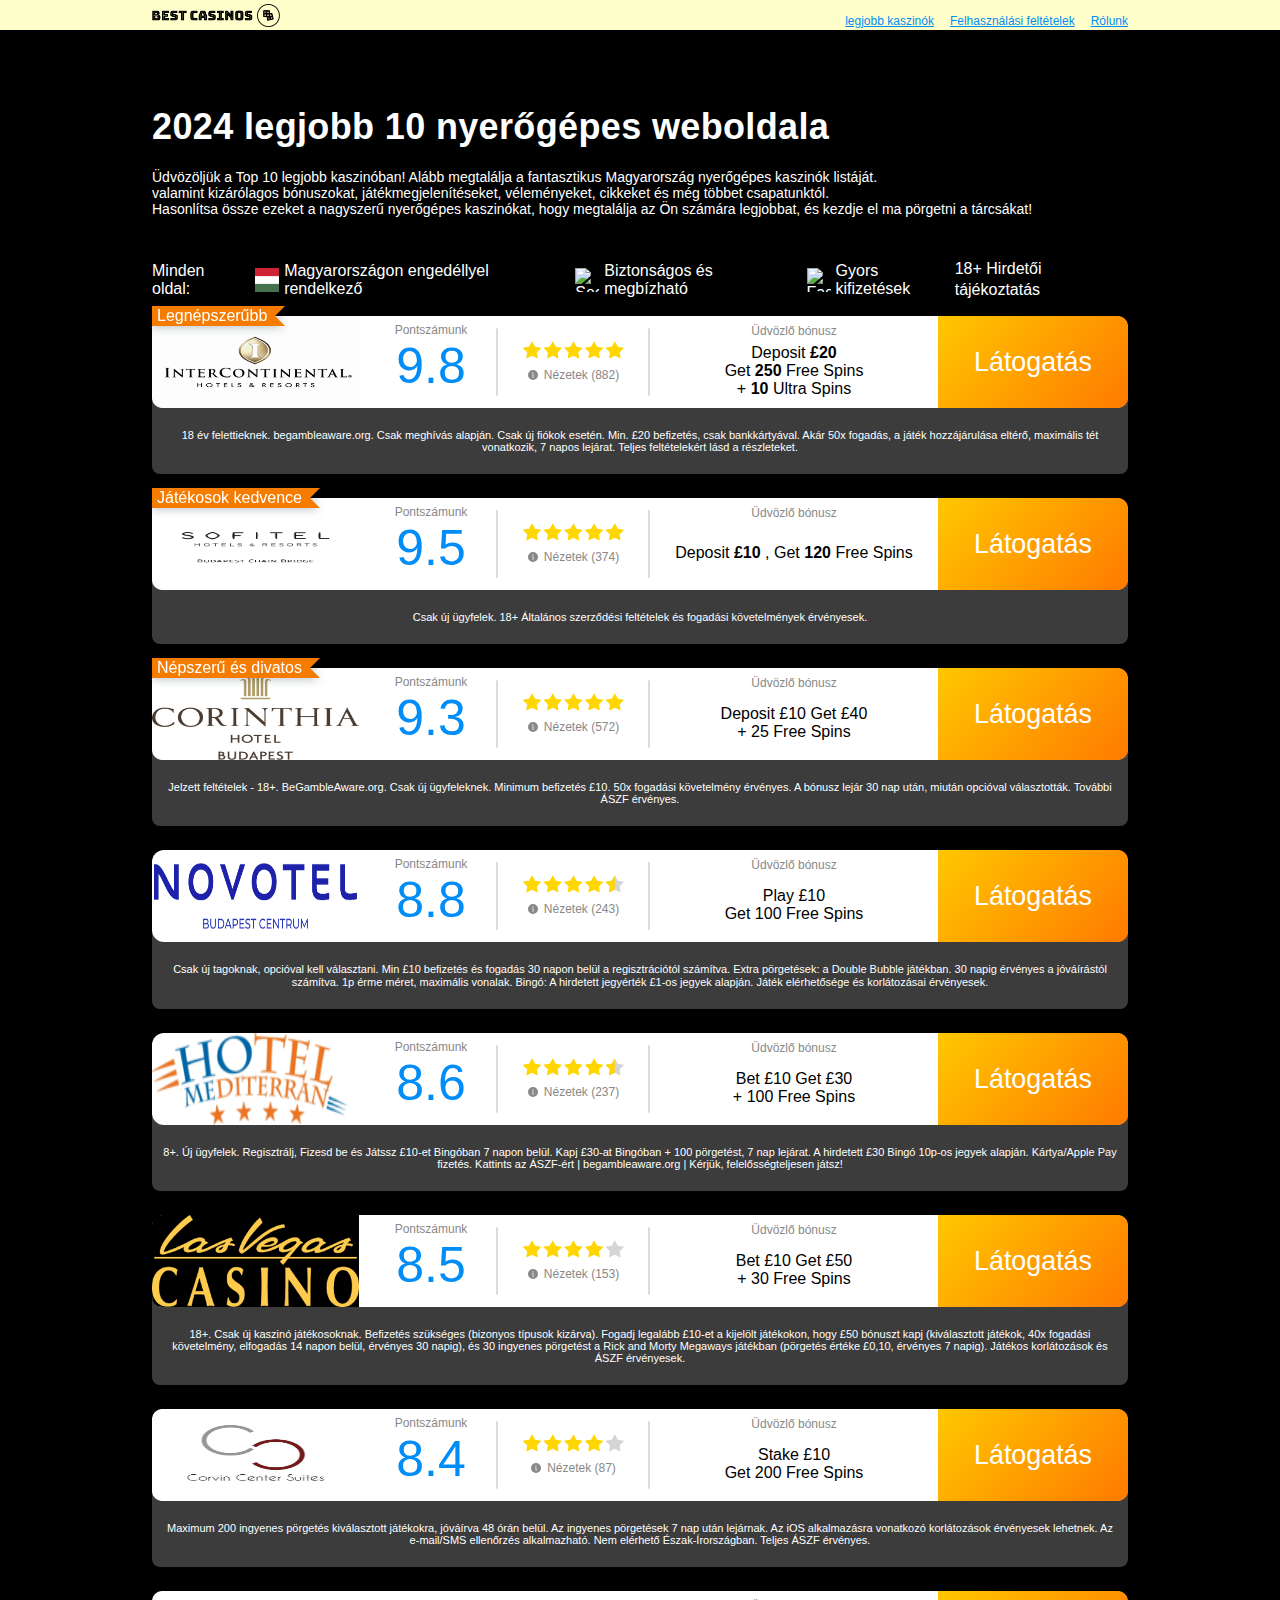
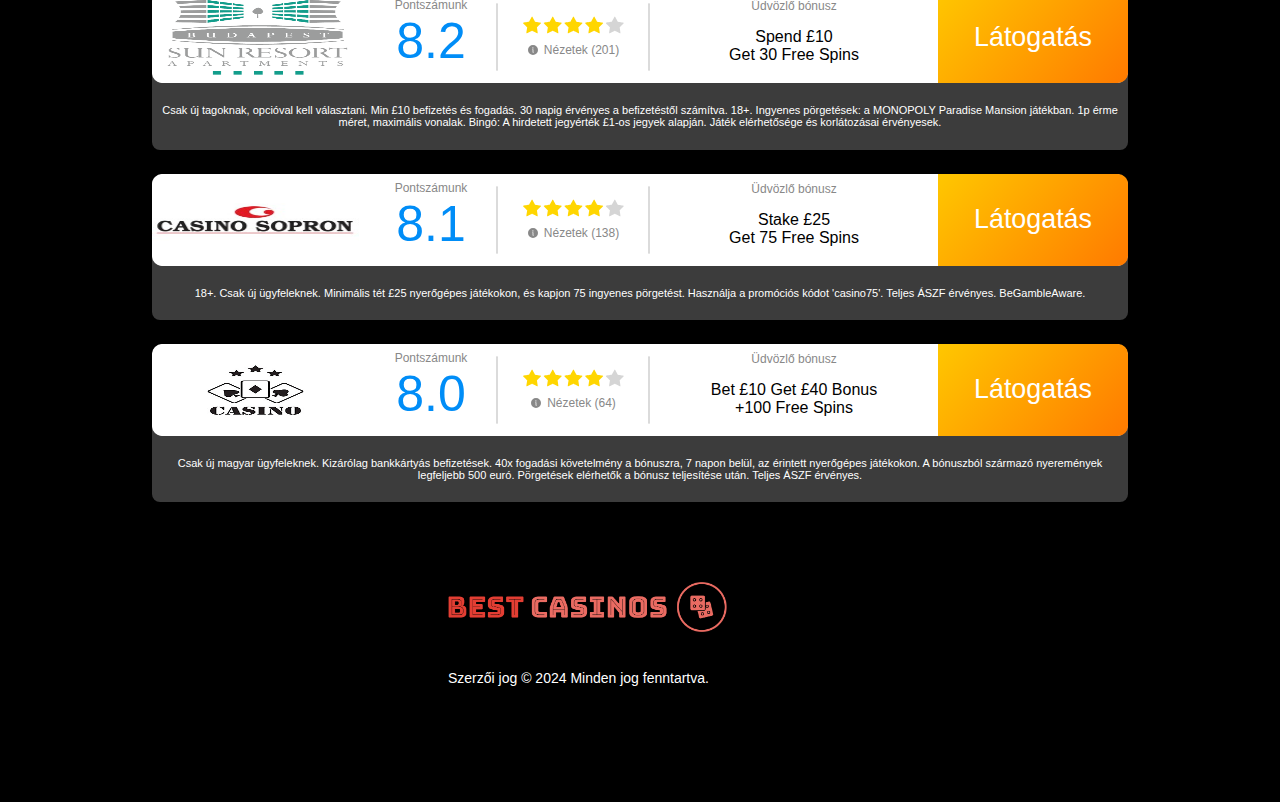
==== commit 1160473f: "fixes" ====
--- a/templates/index.html
+++ b/templates/index.html
@@ -9,7 +9,7 @@
     <meta name="title" content="Best Slots Casinos of 2024"/>
     <meta name="description" content="Best Slots Casinos of 2024"/>
     <meta name="robots" content="index,follow, max-image-preview:large"/>
-    <link rel="canonical" href="https://m.top10onlineslots.co.uk/"/>
+    <link rel="canonical" href="https://casinoexpertrankings.com/"/>
     <link rel="stylesheet" href="static/css/main.css" />
     <meta class="swiftype" name="st:title" data-type="string" content="Best slots casinos  "/>
     <meta class="swiftype" name="st:page_type" data-type="enum" content="chart"/>
@@ -18,7 +18,7 @@
     <script type="application/ld+json" id="ldjson_website">{
       "@context": "http://schema.org",
       "@type": "WebSite",
-      "url": "www.top10bestonlinecasinos.co.uk/slots",
+      "url": "www.casinoexpertrankings.com",
       "name": "Casino Hungary",
       "description": "Casino Hungary"
     }</script>
@@ -31,7 +31,7 @@
     <meta property="twitter:description" content="Compare great slot bonuses from Hungary&#x27;s best slots casinos and start playing slots now. Huge jackpots and exciting games await."/>
     <meta property="twitter:site_name"/>
     <meta property="article:author"/>
-    <title>Best Slots Casinos Of 2024 | Compare Hungary&#x27;s Top 10 Slots Casinos</title>
+    <title>Legjobb nyerőgépes kaszinók 2024-ben | Összehasonlítás Magyarország 10 legjobb nyerőgépes kaszinójáról</title>
     <link rel="icon" type="image/x-icon" href="https://images.naturalint.com/f_auto,q_auto/v1/production/sites/uploads/photo/casino%20favicon.20200102105313.png"/>
 
     <script id="datadog-rum" data-testid="data-rum-disabled" data-rum-disabled="true" data-page-name="core-sites-chart-page-desktop" data-page-version="5.6.7"></script>
@@ -67,61 +67,67 @@
                     <ul class="ni-2nq6ge">
                         <li class="item-without-submenu ni-e2u1ay">
                             <script data-testid="ui-event-script-tag" data-ui-event-type="click" data-ui-event-category="Hamburger Menu" data-ui-event-action="User clicked on Menu Item" data-ui-event-label="Menu Item Top 10 Casinos was clicked"></script>
-                            <a href="index.html" target="_self" class="ni-ccsqcm">Top 10 Casinos</a>
+                            <a href="index.html" target="_self" class="ni-ccsqcm">legjobb kaszinók</a>
                         </li>
                         <li class="item-without-submenu ni-e2u1ay">
                             <script data-testid="ui-event-script-tag" data-ui-event-type="click" data-ui-event-category="Hamburger Menu" data-ui-event-action="User clicked on Menu Item" data-ui-event-label="Menu Item Safer Gambling was clicked"></script>
-                            <a href="safer-gambling.html" target="_self" class="ni-ccsqcm">Safer Gambling</a>
+                            <a href="termsAndConditions.html" target="_self" class="ni-ccsqcm">Felhasználási feltételek</a>
+                        </li>
+                        <li class="item-without-submenu ni-e2u1ay">
+                            <script data-testid="ui-event-script-tag" data-ui-event-type="click" data-ui-event-category="Hamburger Menu" data-ui-event-action="User clicked on Menu Item" data-ui-event-label="Menu Item Safer Gambling was clicked"></script>
+                            <a href="about.html" target="_self" class="ni-ccsqcm">Rólunk</a>
                         </li>
                     </ul>
                 </nav>
             </div>
             <a href="index.html" data-testid="site-logo-link" class="ni-1rd6rc5">
-                <img class="ni-14rsrm" src="https://images.naturalint.com/q_auto/v1/production/sites/uploads/photo/Casino-UK.20220124111811.svg" alt="Casino Hungary" height="23" width="180"/>
+                <img class="ni-14rsrm" src="img/logo2.png" alt="Casino Hungary" height="23" width="180"/>
             </a>
         </div>
     </header>
     <div class="ni-1dbi0fn">
         <div class="ni-11cnawd">
             <div class="ni-13ekic3">
-                <img class="ni-wrt30h" src="https://images.naturalint.com/f_auto,q_auto/v1/production/charts/uploads/photo/HeroImage-Top10slots-Desktop%402x.20220206142313.png" alt="left image" width="300" height="190"/>
-               
-                <h1 class="ni-6ls74" data-testid="header-title">Top 10 Best Slots Sites of 2024</h1>
+
+                <h1 class="ni-6ls74" data-testid="header-title">2024 legjobb 10 nyerőgépes weboldala</h1>
               
                 <div class="ni-1t51czx">
-                    
+
                     <div class="ni-1wt1enj" data-testid="header-subTitle">
+
                         <p class="description">
-                            Welcome to Top 10 Best Casinos! Below, you will find a list of fantastic Hungary slots casinos,
+                            Üdvözöljük a Top 10 legjobb kaszinóban! Alább megtalálja a fantasztikus Magyarország nyerőgépes kaszinók listáját.
                             <br>
-                            along with exclusive bonuses, game highlights, reviews, articles and more from our team. 
+                            valamint kizárólagos bónuszokat, játékmegjelenítéseket, véleményeket, cikkeket és még többet csapatunktól.
                             <br>
-                            Compare these great slots casinos to find the best one for you and start spinning the reels today!
+                            Hasonlítsa össze ezeket a nagyszerű nyerőgépes kaszinókat, hogy megtalálja az Ön számára legjobbat, és kezdje el ma pörgetni a tárcsákat!
                         </p>
                     </div>
                 </div>
             </div>
             <div class="ni-1ez4wee e17r676t5">
                 <div class="ni-1sg2lsz e17r676t4">
-                    <span class="ni-0 e17r676t2">All Sites Are :</span>
+                    <span class="ni-0 e17r676t2">Minden oldal:</span>
                     <img class="e17r676t1 ni-19rg367" src="img/icon_flag.png" alt="Hungary Licensed"/>
-                    <span class="ni-0 e17r676t0">Hungary Licensed</span>
+                    <span class="ni-0 e17r676t0">Magyarországon engedéllyel rendelkező</span>
                     <img class="e17r676t1 ni-19rg367" src="https://images.naturalint.com/q_auto/v1/production/foundation-entities/uploads/photo/Thumb-Up_Icon.20230705114653.svg" alt="Secure &amp; Trusted"/>
-                    <span class="ni-0 e17r676t0">Secure &amp; Trusted</span>
+                    <span class="ni-0 e17r676t0">Biztonságos és megbízható</span>
                     <img class="e17r676t1 ni-19rg367" src="https://images.naturalint.com/q_auto/v1/production/foundation-entities/uploads/photo/Coins_Descriptive_Icon.20230705114708.svg" alt="Fast Withdrawals"/>
-                    <span class="ni-0 e17r676t0">Fast Withdrawals</span>
+                    <span class="ni-0 e17r676t0">Gyors kifizetések</span>
                 </div>
              
                 <div class="e17r676t3 ni-1x839wr" data-testid="advertising-disclosure">
-                    <span class="open-text ni-1ufbz3p" data-testid="opening-label" data-hook="open-advertising-disclosure">18+   Advertiser Disclosure</span>
+                    <span class="open-text ni-1ufbz3p" data-testid="opening-label" data-hook="open-advertising-disclosure">18+  Hirdetői tájékoztatás</span>
                  
                     <div class="popup ni-160egzn" data-testid="popup">
                       
                         <div class="ni-sgv874" data-testid="text">
                             <p>
-                                This website is a free resource that strives to offer helpful content and comparison features to our visitors. We accept advertising compensation from companies that appear on the site, which impacts the location and order in which brands (and/or their products) are presented, and also impacts the score that is assigned to it. Company listings on this page DO NOT imply endorsement. We do not feature all providers on the market. Except as expressly set forth in our
+                                Ez a weboldal egy ingyenes erőforrás, amely igyekszik hasznos tartalmat és összehasonlító funkciókat kínálni látogatóinknak. Elfogadunk reklámkártérítést azon vállalatoktól, amelyek megjelennek az oldalon, ami befolyásolja a márkák (és/vagy termékeik) helyét és sorrendjét, valamint befolyásolja a hozzárendelt pontszámot. A vállalatok listája ezen az oldalon NEM jelent ajánlást. Nem mutatunk be minden szolgáltatót a piacon. Kivéve, ha kifejezetten meg van határozva azáltal, hogy a mi
+
                                 <a href="/terms" style="position: relative;">Terms of Use</a>
-                                , all representations and warranties regarding the information presented on this page are disclaimed. The information, including pricing, which appears on this site is subject to change at any time.
+                                , minden állítás és garancia a közölt információkkal kapcsolatban elutasításra kerül. Az itt megjelenő információk, beleértve az árakat, bármikor változhatnak.
+
                             </p>
                             <p>
                                 <br>
@@ -132,7 +138,7 @@
             </div>
             <div>
                 <div data-name="gaming-cross-chart-widget-desktop" data-version="3.0.4" data-type="widget" query-type="GraphQL">
-                    <div class="chart-wrapper gaming-cross-chart site-242" data-site-id="242" data-comp-iid="876a2fba-ce84-4507-b1c9-8fd0a6aa92eb" data-total-products="15" data-visible-products="15" data-visit-again="true" data-visit-text="Visit Again">
+                    <div class="chart-wrapper gaming-cross-chart site-242" data-site-id="242" data-comp-iid="876a2fba-ce84-4507-b1c9-8fd0a6aa92eb" data-total-products="15" data-visible-products="15" data-visit-again="true" data-visit-text="Látogasson újra">
                       
                         <div data-product-id="899" data-product-name="32red" data-testid="chart-row-container" data-visit-again-row="false" data-legacy-brand="false" data-hidden-row="false" class="css-tfn9dz">
                           
@@ -145,7 +151,7 @@
                                   
                                     <div data-testid="gaming-ribbon" class="css-f8rjcw">
                                       
-                                        <div data-role="ribbon" data-hook="ribbon" class="css-gg0rdd">Most Popular</div>
+                                        <div data-role="ribbon" data-hook="ribbon" class="css-gg0rdd">Legnépszerűbb</div>
                                     </div>
                                     <a class="nilink" href="/v?product_id=899&amp;url=https%3A%2F%2Fb1.trickyrock.com%2Fredirect.aspx%3Fpid%3D21872266%26bid%3D37547%26sref%3Dsource%26source%3D%5Btracking-subid%5D%26ni_abd%3D600&amp;cms_platform=xsite&amp;rank=1&amp;bi=%7B%22blrs%22%3A80397%2C%22utm_source%22%3A%22%22%2C%22site_id%22%3A130%2C%22cs_id%22%3A242%7D&amp;comp_iid=876a2fba-ce84-4507-b1c9-8fd0a6aa92eb&amp;uid=Py16tpT7VDW1CW262kf2&amp;riid=kAZ2mDxjkdK1QB688ljj&amp;tkn=eyJhbGciOiJIUzI1NiIsInR5cCI6IkpXVCJ9.eyJ0eXBlIjoiY21zIiwidmVyc2lvbiI6MSwiaGFzaCI6IkVJYjZkZVhpRmxJRC9tOXJYZHlyUTc2MWg1Zz0iLCJpYXQiOjE3MDI1ODU1MjEsImV4cCI6MTcwMjY3MTkyMX0.uHC1tikEAx4N_I5ZqW6NyWaVOgtpAB9LF-ZOs6DwsWc" target="_blank" data-product-id="899" data-product-name="32red" rel="noindex nofollow">
                                         <img class="partner-logo css-dkx3ww" src="img/1_Hotel_Intercontinental.png" alt="32red logo" width="150" height="92" data-testid="product-logo"/>
@@ -154,7 +160,7 @@
                                 <div data-testid="score-column" class="css-1poizzw">
                                     <div class="score-container">
                                         <div class="score-value" data-testid="score-value">9.8</div>
-                                        <div class="label-text" data-testid="label-text">Our Score</div>
+                                        <div class="label-text" data-testid="label-text">Pontszámunk</div>
                                     </div>
                                 </div>
                                 <div class="divider css-1veh13"></div>
@@ -171,7 +177,7 @@
                                         <svg width="1em" height="1em" viewBox="0 0 24 24" fill="none" xmlns="http://www.w3.org/2000/svg" data-testid="disclaimer-svg" class="disclaimer-icon">
                                             <path d="M12 2a10 10 0 1010 10A10.02 10.02 0 0012 2zm-.192 4.615a1.154 1.154 0 110 2.308 1.154 1.154 0 010-2.308zm.961 10.77H12a.769.769 0 01-.77-.77V12a.77.77 0 110-1.539H12a.77.77 0 01.77.77v4.615a.77.77 0 110 1.539z" fill="#888"></path>
                                         </svg>
-                                        <span>Views (882)</span>
+                                        <span>Nézetek (882)</span>
                                     </div>
                                    
                                 </div>
@@ -179,7 +185,7 @@
                              
                                 <div data-testid="bonus-column" class="css-z77o01">
                                   
-                                    <div data-testid="bonus-column-title" class="bonus-column-title css-1evjerf">Welcome Bonus</div>
+                                    <div data-testid="bonus-column-title" class="bonus-column-title css-1evjerf">Üdvözlő bónusz</div>
                                    
                                     <div class="css-wwzrno">
                                      
@@ -199,23 +205,27 @@
                                 </div>
                                 <div data-testid="cta-column" class="cta-column css-e1pcum">
                                     <a class="nilink cta-button css-lbsogf " href="/v?product_id=899&amp;url=https%3A%2F%2Fb1.trickyrock.com%2Fredirect.aspx%3Fpid%3D21872266%26bid%3D37547%26sref%3Dsource%26source%3D%5Btracking-subid%5D%26ni_abd%3D600&amp;cms_platform=xsite&amp;rank=1&amp;bi=%7B%22blrs%22%3A80397%2C%22utm_source%22%3A%22%22%2C%22site_id%22%3A130%2C%22cs_id%22%3A242%7D&amp;comp_iid=876a2fba-ce84-4507-b1c9-8fd0a6aa92eb&amp;uid=Py16tpT7VDW1CW262kf2&amp;riid=kAZ2mDxjkdK1QB688ljj&amp;tkn=eyJhbGciOiJIUzI1NiIsInR5cCI6IkpXVCJ9.eyJ0eXBlIjoiY21zIiwidmVyc2lvbiI6MSwiaGFzaCI6IkVJYjZkZVhpRmxJRC9tOXJYZHlyUTc2MWg1Zz0iLCJpYXQiOjE3MDI1ODU1MjEsImV4cCI6MTcwMjY3MTkyMX0.uHC1tikEAx4N_I5ZqW6NyWaVOgtpAB9LF-ZOs6DwsWc" target="_blank" data-product-id="899" data-product-name="32red" title="Visit" data-hook="" data-role="partner-cta" rel="noindex nofollow" data-testid="cta-button">
-                                        <span class="cta-button__text">Visit</span>
+                                        <span class="cta-button__text">Látogatás</span>
                                     </a>
                                 </div>
                             </div>
                             <div data-testid="tnc-row" class="css-y9acx1">
-                                <p class="css-bi6yqg" data-testid="tnc-text">18+ begambleaware.org. Invitation only. New accounts only. Min. £20 deposit, debit card only. Up to 50x wagering, game contributions vary, max. stake applies, 7 day expiry. See full terms.</p>
+                                <p class="css-bi6yqg" data-testid="tnc-text">
+
+                                    18 év felettieknek. begambleaware.org. Csak meghívás alapján. Csak új fiókok esetén. Min. £20 befizetés, csak bankkártyával. Akár 50x fogadás, a játék hozzájárulása eltérő, maximális tét vonatkozik, 7 napos lejárat. Teljes feltételekért lásd a részleteket.
+                                </p>
                             </div>
                         </div>
                         <div data-product-id="1112" data-product-name="partycasino" data-testid="chart-row-container" data-visit-again-row="false" data-legacy-brand="false" data-hidden-row="false" class="css-tfn9dz">
                           
                             <div class="columns-wrapper css-f5a71s">
                                
-                                <a class="nilink narrow-card-row css-virr82" href="/v?product_id=1112&amp;url=https%3A%2F%2Fmediaserver.gvcaffiliates.com%2FrenderBanner.do%3FzoneId%3D1865318%26tdpeh%3D%5Btracking-subid%5D%26ni_abd%3D600&amp;cms_platform=xsite&amp;rank=2&amp;bi=%7B%22blrs%22%3A76719%2C%22utm_source%22%3A%22%22%2C%22site_id%22%3A130%2C%22cs_id%22%3A242%7D&amp;comp_iid=876a2fba-ce84-4507-b1c9-8fd0a6aa92eb&amp;uid=Py16tpT7VDW1CW262kf2&amp;riid=kAZ2mDxjkdK1QB688ljj&amp;tkn=eyJhbGciOiJIUzI1NiIsInR5cCI6IkpXVCJ9.eyJ0eXBlIjoiY21zIiwidmVyc2lvbiI6MSwiaGFzaCI6Ik8ra3lWVWVKYUJXeHhheHlMaVRDeVZvS0NTST0iLCJpYXQiOjE3MDI1ODU1MjEsImV4cCI6MTcwMjY3MTkyMX0.GT5srU8A5LieSY0PNq-ngDco8UYWzQpXFQrVBH8z-II" target="_blank" data-product-id="1112" data-product-name="partycasino" data-testid="link"></a>
+                                <a class="nilink narrow-card-row css-virr82"
+                                   href="/v?product_id=1112&amp;url=https%3A%2F%2Fmediaserver.gvcaffiliates.com%2FrenderBanner.do%3FzoneId%3D1865318%26tdpeh%3D%5Btracking-subid%5D%26ni_abd%3D600&amp;cms_platform=xsite&amp;rank=2&amp;bi=%7B%22blrs%22%3A76719%2C%22utm_source%22%3A%22%22%2C%22site_id%22%3A130%2C%22cs_id%22%3A242%7D&amp;comp_iid=876a2fba-ce84-4507-b1c9-8fd0a6aa92eb&amp;uid=Py16tpT7VDW1CW262kf2&amp;riid=kAZ2mDxjkdK1QB688ljj&amp;tkn=eyJhbGciOiJIUzI1NiIsInR5cCI6IkpXVCJ9.eyJ0eXBlIjoiY21zIiwidmVyc2lvbiI6MSwiaGFzaCI6Ik8ra3lWVWVKYUJXeHhheHlMaVRDeVZvS0NTST0iLCJpYXQiOjE3MDI1ODU1MjEsImV4cCI6MTcwMjY3MTkyMX0.GT5srU8A5LieSY0PNq-ngDco8UYWzQpXFQrVBH8z-II" target="_blank" data-product-id="1112" data-product-name="partycasino" data-testid="link"></a>
                                
                                 <div data-testid="partner-logo-column" class="css-5u9l0n">
                                     <div data-testid="gaming-ribbon" class="css-f8rjcw">
-                                        <div data-role="ribbon" data-hook="ribbon" class="css-gg0rdd">Player Favourite</div>
+                                        <div data-role="ribbon" data-hook="ribbon" class="css-gg0rdd">Játékosok kedvence</div>
                                     </div>
                                     <a class="nilink" href="/v?product_id=1112&amp;url=https%3A%2F%2Fmediaserver.gvcaffiliates.com%2FrenderBanner.do%3FzoneId%3D1865318%26tdpeh%3D%5Btracking-subid%5D%26ni_abd%3D600&amp;cms_platform=xsite&amp;rank=2&amp;bi=%7B%22blrs%22%3A76719%2C%22utm_source%22%3A%22%22%2C%22site_id%22%3A130%2C%22cs_id%22%3A242%7D&amp;comp_iid=876a2fba-ce84-4507-b1c9-8fd0a6aa92eb&amp;uid=Py16tpT7VDW1CW262kf2&amp;riid=kAZ2mDxjkdK1QB688ljj&amp;tkn=eyJhbGciOiJIUzI1NiIsInR5cCI6IkpXVCJ9.eyJ0eXBlIjoiY21zIiwidmVyc2lvbiI6MSwiaGFzaCI6Ik8ra3lWVWVKYUJXeHhheHlMaVRDeVZvS0NTST0iLCJpYXQiOjE3MDI1ODU1MjEsImV4cCI6MTcwMjY3MTkyMX0.GT5srU8A5LieSY0PNq-ngDco8UYWzQpXFQrVBH8z-II" target="_blank" data-product-id="1112" data-product-name="partycasino" rel="noindex nofollow">
 
@@ -226,7 +236,7 @@
                                 <div data-testid="score-column" class="css-1poizzw">
                                     <div class="score-container">
                                         <div class="score-value" data-testid="score-value">9.5</div>
-                                        <div class="label-text" data-testid="label-text">Our Score</div>
+                                        <div class="label-text" data-testid="label-text">Pontszámunk</div>
                                     </div>
                                 </div>
                               
@@ -246,7 +256,7 @@
                                         <svg width="1em" height="1em" viewBox="0 0 24 24" fill="none" xmlns="http://www.w3.org/2000/svg" data-testid="disclaimer-svg" class="disclaimer-icon">
                                             <path d="M12 2a10 10 0 1010 10A10.02 10.02 0 0012 2zm-.192 4.615a1.154 1.154 0 110 2.308 1.154 1.154 0 010-2.308zm.961 10.77H12a.769.769 0 01-.77-.77V12a.77.77 0 110-1.539H12a.77.77 0 01.77.77v4.615a.77.77 0 110 1.539z" fill="#888"></path>
                                         </svg>
-                                        <span>Views (374)</span>
+                                        <span>Nézetek (374)</span>
                                     </div>
                                    
                                 </div>
@@ -254,7 +264,7 @@
                              
                                 <div data-testid="bonus-column" class="css-z77o01">
                                   
-                                    <div data-testid="bonus-column-title" class="bonus-column-title css-1evjerf">Welcome Bonus</div>
+                                    <div data-testid="bonus-column-title" class="bonus-column-title css-1evjerf">Üdvözlő bónusz</div>
                                  
                                     <div class="css-wwzrno">
                                     
@@ -269,13 +279,16 @@
                                 </div>
                                 <div data-testid="cta-column" class="cta-column css-e1pcum">
                                     <a class="nilink cta-button css-lbsogf " href="/v?product_id=1112&amp;url=https%3A%2F%2Fmediaserver.gvcaffiliates.com%2FrenderBanner.do%3FzoneId%3D1865318%26tdpeh%3D%5Btracking-subid%5D%26ni_abd%3D600&amp;cms_platform=xsite&amp;rank=2&amp;bi=%7B%22blrs%22%3A76719%2C%22utm_source%22%3A%22%22%2C%22site_id%22%3A130%2C%22cs_id%22%3A242%7D&amp;comp_iid=876a2fba-ce84-4507-b1c9-8fd0a6aa92eb&amp;uid=Py16tpT7VDW1CW262kf2&amp;riid=kAZ2mDxjkdK1QB688ljj&amp;tkn=eyJhbGciOiJIUzI1NiIsInR5cCI6IkpXVCJ9.eyJ0eXBlIjoiY21zIiwidmVyc2lvbiI6MSwiaGFzaCI6Ik8ra3lWVWVKYUJXeHhheHlMaVRDeVZvS0NTST0iLCJpYXQiOjE3MDI1ODU1MjEsImV4cCI6MTcwMjY3MTkyMX0.GT5srU8A5LieSY0PNq-ngDco8UYWzQpXFQrVBH8z-II" target="_blank" data-product-id="1112" data-product-name="partycasino" title="Visit" data-hook="" data-role="partner-cta" rel="noindex nofollow" data-testid="cta-button">
-                                        <span class="cta-button__text">Visit</span>
+                                        <span class="cta-button__text">Látogatás</span>
                                     </a>
                                 </div>
                             </div>
                             <div data-testid="tnc-row" class="css-y9acx1">
-                                <p class="css-bi6yqg" data-testid="tnc-text">New customers only. 18+
-                                T&Cs and wagering requirements apply.</p>
+                                <p class="css-bi6yqg" data-testid="tnc-text">
+                                    Csak új ügyfelek. 18+
+                                    Általános szerződési feltételek és fogadási követelmények érvényesek.
+
+                                </p>
                             </div>
                         </div>
                         <div data-product-id="374" data-product-name="unibet" data-testid="chart-row-container" data-visit-again-row="false" data-legacy-brand="false" data-hidden-row="false" class="css-tfn9dz">
@@ -288,7 +301,7 @@
                                  
                                     <div data-testid="gaming-ribbon" class="css-f8rjcw">
                                       
-                                        <div data-role="ribbon" data-hook="ribbon" class="css-gg0rdd">Hot &amp; Trending</div>
+                                        <div data-role="ribbon" data-hook="ribbon" class="css-gg0rdd">Népszerű és divatos</div>
                                     </div>
                                     <a class="nilink" href="/v?product_id=374&amp;url=https%3A%2F%2Fb1.trickyrock.com%2Fredirect.aspx%3Fpid%3D2839406%26bid%3D39678%26sref%3Dsource%26source%3D%5Btracking-subid%5D&amp;cms_platform=xsite&amp;rank=3&amp;bi=%7B%22blrs%22%3A81811%2C%22utm_source%22%3A%22%22%2C%22site_id%22%3A130%2C%22cs_id%22%3A242%7D&amp;comp_iid=876a2fba-ce84-4507-b1c9-8fd0a6aa92eb&amp;uid=Py16tpT7VDW1CW262kf2&amp;riid=kAZ2mDxjkdK1QB688ljj&amp;tkn=eyJhbGciOiJIUzI1NiIsInR5cCI6IkpXVCJ9.eyJ0eXBlIjoiY21zIiwidmVyc2lvbiI6MSwiaGFzaCI6InNFVDdHeDRlRk9GTUdWRjVuNEsrN3FwcmVnQT0iLCJpYXQiOjE3MDI1ODU1MjEsImV4cCI6MTcwMjY3MTkyMX0.NPnXJzM8fYyqVoJe2DxtmcK0Cn7SpEECI6fi4ZCT4eE" target="_blank" data-product-id="374" data-product-name="unibet" rel="noindex nofollow">
 
@@ -299,7 +312,7 @@
                                 <div data-testid="score-column" class="css-1poizzw">
                                     <div class="score-container">
                                         <div class="score-value" data-testid="score-value">9.3</div>
-                                        <div class="label-text" data-testid="label-text">Our Score</div>
+                                        <div class="label-text" data-testid="label-text">Pontszámunk</div>
                                     </div>
                                 </div>
                               
@@ -319,7 +332,7 @@
                                         <svg width="1em" height="1em" viewBox="0 0 24 24" fill="none" xmlns="http://www.w3.org/2000/svg" data-testid="disclaimer-svg" class="disclaimer-icon">
                                             <path d="M12 2a10 10 0 1010 10A10.02 10.02 0 0012 2zm-.192 4.615a1.154 1.154 0 110 2.308 1.154 1.154 0 010-2.308zm.961 10.77H12a.769.769 0 01-.77-.77V12a.77.77 0 110-1.539H12a.77.77 0 01.77.77v4.615a.77.77 0 110 1.539z" fill="#888"></path>
                                         </svg>
-                                        <span>Views (572)</span>
+                                        <span>Nézetek (572)</span>
                                     </div>
                                   
                                 </div>
@@ -327,7 +340,7 @@
                                
                                 <div data-testid="bonus-column" class="css-z77o01">
                                  
-                                    <div data-testid="bonus-column-title" class="bonus-column-title css-1evjerf">Welcome Bonus</div>
+                                    <div data-testid="bonus-column-title" class="bonus-column-title css-1evjerf">Üdvözlő bónusz</div>
                                  
                                     <div class="css-wwzrno">
                                      
@@ -342,14 +355,17 @@
                                 <div data-testid="cta-column" class="cta-column css-e1pcum">
                                 
                                     <a class="nilink cta-button css-lbsogf " href="/v?product_id=374&amp;url=https%3A%2F%2Fb1.trickyrock.com%2Fredirect.aspx%3Fpid%3D2839406%26bid%3D39678%26sref%3Dsource%26source%3D%5Btracking-subid%5D&amp;cms_platform=xsite&amp;rank=3&amp;bi=%7B%22blrs%22%3A81811%2C%22utm_source%22%3A%22%22%2C%22site_id%22%3A130%2C%22cs_id%22%3A242%7D&amp;comp_iid=876a2fba-ce84-4507-b1c9-8fd0a6aa92eb&amp;uid=Py16tpT7VDW1CW262kf2&amp;riid=kAZ2mDxjkdK1QB688ljj&amp;tkn=eyJhbGciOiJIUzI1NiIsInR5cCI6IkpXVCJ9.eyJ0eXBlIjoiY21zIiwidmVyc2lvbiI6MSwiaGFzaCI6InNFVDdHeDRlRk9GTUdWRjVuNEsrN3FwcmVnQT0iLCJpYXQiOjE3MDI1ODU1MjEsImV4cCI6MTcwMjY3MTkyMX0.NPnXJzM8fYyqVoJe2DxtmcK0Cn7SpEECI6fi4ZCT4eE" target="_blank" data-product-id="374" data-product-name="unibet" title="Visit" data-hook="" data-role="partner-cta" rel="noindex nofollow" data-testid="cta-button">
-                                        <span class="cta-button__text">Visit</span>
+                                        <span class="cta-button__text">Látogatás</span>
                                     </a>
                                 </div>
                             </div>
                           
                             <div data-testid="tnc-row" class="css-y9acx1">
                             
-                                <p class="css-bi6yqg" data-testid="tnc-text">sig terms - 18+. BeGambleAware.org. New Customers Only. Minimum deposit £10. 50x wagering requirement apply. Bonus will expire 30 days after opt-in. Further T&Cs apply. #AD</p>
+                                <p class="css-bi6yqg" data-testid="tnc-text">
+
+                                    Jelzett feltételek - 18+. BeGambleAware.org. Csak új ügyfeleknek. Minimum befizetés £10. 50x fogadási követelmény érvényes. A bónusz lejár 30 nap után, miután opcióval választották. További ÁSZF érvényes.
+                                </p>
                             </div>
                         </div>
                     
@@ -369,7 +385,7 @@
                                 <div data-testid="score-column" class="css-1poizzw">
                                     <div class="score-container">
                                         <div class="score-value" data-testid="score-value">8.8</div>
-                                        <div class="label-text" data-testid="label-text">Our Score</div>
+                                        <div class="label-text" data-testid="label-text">Pontszámunk</div>
                                     </div>
                                 </div>
                                 <div class="divider css-1veh13"></div>
@@ -387,7 +403,7 @@
                                         <svg width="1em" height="1em" viewBox="0 0 24 24" fill="none" xmlns="http://www.w3.org/2000/svg" data-testid="disclaimer-svg" class="disclaimer-icon">
                                             <path d="M12 2a10 10 0 1010 10A10.02 10.02 0 0012 2zm-.192 4.615a1.154 1.154 0 110 2.308 1.154 1.154 0 010-2.308zm.961 10.77H12a.769.769 0 01-.77-.77V12a.77.77 0 110-1.539H12a.77.77 0 01.77.77v4.615a.77.77 0 110 1.539z" fill="#888"></path>
                                         </svg>
-                                        <span>Views (243)</span>
+                                        <span>Nézetek (243)</span>
                                     </div>
                                
                                 </div>
@@ -395,7 +411,7 @@
                            
                                 <div data-testid="bonus-column" class="css-z77o01">
                              
-                                    <div data-testid="bonus-column-title" class="bonus-column-title css-1evjerf">Welcome Bonus</div>
+                                    <div data-testid="bonus-column-title" class="bonus-column-title css-1evjerf">Üdvözlő bónusz</div>
                                 
                                     <div class="css-wwzrno">
                                     
@@ -408,14 +424,16 @@
                                 </div>
                                 <div data-testid="cta-column" class="cta-column css-e1pcum">
                                     <a class="nilink cta-button css-lbsogf " href="/v?product_id=881&amp;url=https%3A%2F%2Fwlgamesysaffiliates.adsrv.eacdn.com%2FC.ashx%3Fbtag%3Da_46893b_13151c_%26affid%3D17686%26siteid%3D46893%26adid%3D13151%26c%3D%5Btracking-subid%5D%26ni_abd%3D600&amp;cms_platform=xsite&amp;rank=4&amp;bi=%7B%22blrs%22%3A81149%2C%22utm_source%22%3A%22%22%2C%22site_id%22%3A130%2C%22cs_id%22%3A242%7D&amp;comp_iid=876a2fba-ce84-4507-b1c9-8fd0a6aa92eb&amp;uid=Py16tpT7VDW1CW262kf2&amp;riid=kAZ2mDxjkdK1QB688ljj&amp;tkn=eyJhbGciOiJIUzI1NiIsInR5cCI6IkpXVCJ9.eyJ0eXBlIjoiY21zIiwidmVyc2lvbiI6MSwiaGFzaCI6Ikh4MDhBZmNFTFBtY0JSU25yOE5sc1V0SUwrUT0iLCJpYXQiOjE3MDI1ODU1MjEsImV4cCI6MTcwMjY3MTkyMX0.6_yhTPkKX0ucz7vjMDvXpIrpRs8QdM-bzD6Kv98E-9Q" target="_blank" data-product-id="881" data-product-name="virgin" title="Visit" data-hook="" data-role="partner-cta" rel="noindex nofollow" data-testid="cta-button">
-                                        <span class="cta-button__text">Visit</span>
+                                        <span class="cta-button__text">Látogatás</span>
                                     </a>
                                 </div>
                             </div>
                         
                             <div data-testid="tnc-row" class="css-y9acx1">
                              
-                                <p class="css-bi6yqg" data-testid="tnc-text">New members only, must opt in. Min £10 deposit & wager within 30 days from registration. Extra Spins: on Double Bubble. 30-day expiry from credit. 1p coin size, max lines. Bingo: Advertised ticket value based on £1 tickets. Game availability & restrictions apply. #Ad http://begambleaware.org</p>
+                                <p class="css-bi6yqg" data-testid="tnc-text">
+                                    Csak új tagoknak, opcióval kell választani. Min £10 befizetés és fogadás 30 napon belül a regisztrációtól számítva. Extra pörgetések: a Double Bubble játékban. 30 napig érvényes a jóváírástól számítva. 1p érme méret, maximális vonalak. Bingó: A hirdetett jegyérték £1-os jegyek alapján. Játék elérhetősége és korlátozásai érvényesek.
+                                </p>
                             </div>
                         </div>
                        
@@ -429,14 +447,14 @@
                                 
                                     <a class="nilink" href="/v?product_id=958&amp;url=https%3A%2F%2Fservice.bv-aff-trx.com%2FC.ashx%3Fbtag%3Da_59292b_12191c_%26affid%3D27100%26siteid%3D59292%26adid%3D12191%26c%3D%5Btracking-subid%5D%26ni_abd%3D600&amp;cms_platform=xsite&amp;rank=5&amp;bi=%7B%22blrs%22%3A81083%2C%22utm_source%22%3A%22%22%2C%22site_id%22%3A130%2C%22cs_id%22%3A242%7D&amp;comp_iid=876a2fba-ce84-4507-b1c9-8fd0a6aa92eb&amp;uid=Py16tpT7VDW1CW262kf2&amp;riid=kAZ2mDxjkdK1QB688ljj&amp;tkn=eyJhbGciOiJIUzI1NiIsInR5cCI6IkpXVCJ9.eyJ0eXBlIjoiY21zIiwidmVyc2lvbiI6MSwiaGFzaCI6IjJCNDd5NU1hbTJSRUllb1ZLUzNMYU0wbTlmUT0iLCJpYXQiOjE3MDI1ODU1MjEsImV4cCI6MTcwMjY3MTkyMX0.RAGbT3LSsV5gXkxyNc726Kc_JhYyqjIIQUSWnWuxYWs" target="_blank" data-product-id="958" data-product-name="heart" rel="noindex nofollow">
 
-                                        <img class="partner-logo css-dkx3ww" src="img/5_mediternian.jpg" alt="32red logo" width="150" height="92" data-testid="product-logo"/>
+                                        <img class="partner-logo css-dkx3ww" src="img/5_mediternian.png" alt="32red logo" width="150" height="92" data-testid="product-logo"/>
                                     </a>
                                 </div>
                        
                                 <div data-testid="score-column" class="css-1poizzw">
                                     <div class="score-container">
                                         <div class="score-value" data-testid="score-value">8.6</div>
-                                        <div class="label-text" data-testid="label-text">Our Score</div>
+                                        <div class="label-text" data-testid="label-text">Pontszámunk</div>
                                     </div>
                                 </div>
                               
@@ -457,7 +475,7 @@
                                         <svg width="1em" height="1em" viewBox="0 0 24 24" fill="none" xmlns="http://www.w3.org/2000/svg" data-testid="disclaimer-svg" class="disclaimer-icon">
                                             <path d="M12 2a10 10 0 1010 10A10.02 10.02 0 0012 2zm-.192 4.615a1.154 1.154 0 110 2.308 1.154 1.154 0 010-2.308zm.961 10.77H12a.769.769 0 01-.77-.77V12a.77.77 0 110-1.539H12a.77.77 0 01.77.77v4.615a.77.77 0 110 1.539z" fill="#888"></path>
                                         </svg>
-                                        <span>Views (237)</span>
+                                        <span>Nézetek (237)</span>
                                     </div>
                                   
                                 </div>
@@ -465,7 +483,7 @@
                              
                                 <div data-testid="bonus-column" class="css-z77o01">
                                    
-                                    <div data-testid="bonus-column-title" class="bonus-column-title css-1evjerf">Welcome Bonus</div>
+                                    <div data-testid="bonus-column-title" class="bonus-column-title css-1evjerf">Üdvözlő bónusz</div>
                                   
                                     <div class="css-wwzrno">
                                 
@@ -480,13 +498,16 @@
                                 <div data-testid="cta-column" class="cta-column css-e1pcum">
                                    
                                     <a class="nilink cta-button css-lbsogf " href="/v?product_id=958&amp;url=https%3A%2F%2Fservice.bv-aff-trx.com%2FC.ashx%3Fbtag%3Da_59292b_12191c_%26affid%3D27100%26siteid%3D59292%26adid%3D12191%26c%3D%5Btracking-subid%5D%26ni_abd%3D600&amp;cms_platform=xsite&amp;rank=5&amp;bi=%7B%22blrs%22%3A81083%2C%22utm_source%22%3A%22%22%2C%22site_id%22%3A130%2C%22cs_id%22%3A242%7D&amp;comp_iid=876a2fba-ce84-4507-b1c9-8fd0a6aa92eb&amp;uid=Py16tpT7VDW1CW262kf2&amp;riid=kAZ2mDxjkdK1QB688ljj&amp;tkn=eyJhbGciOiJIUzI1NiIsInR5cCI6IkpXVCJ9.eyJ0eXBlIjoiY21zIiwidmVyc2lvbiI6MSwiaGFzaCI6IjJCNDd5NU1hbTJSRUllb1ZLUzNMYU0wbTlmUT0iLCJpYXQiOjE3MDI1ODU1MjEsImV4cCI6MTcwMjY3MTkyMX0.RAGbT3LSsV5gXkxyNc726Kc_JhYyqjIIQUSWnWuxYWs" target="_blank" data-product-id="958" data-product-name="heart" title="Visit" data-hook="" data-role="partner-cta" rel="noindex nofollow" data-testid="cta-button">
-                                        <span class="cta-button__text">Visit</span>
+                                        <span class="cta-button__text">Látogatás</span>
                                     </a>
                                 </div>
                             </div>
                             <div data-testid="tnc-row" class="css-y9acx1">
                              
-                                <p class="css-bi6yqg" data-testid="tnc-text">18+ New customers. Opt In, Deposit & Play £10 on Bingo within 7 days. Get £30 on Bingo + 100 Spins, 7 days expiry. Advertised £30 Bingo based on 10p tickets. Card/Apple Pay payment only. Click for T&Cs | begambleaware.org | Please gamble responsibly</p>
+                                <p class="css-bi6yqg" data-testid="tnc-text">
+
+                                    8+. Új ügyfelek. Regisztrálj, Fizesd be és Játssz £10-et Bingóban 7 napon belül. Kapj £30-at Bingóban + 100 pörgetést, 7 nap lejárat. A hirdetett £30 Bingó 10p-os jegyek alapján. Kártya/Apple Pay fizetés. Kattints az ÁSZF-ért | begambleaware.org | Kérjük, felelősségteljesen játsz!
+                                </p>
                             </div>
                         </div>
                       
@@ -500,14 +521,14 @@
                                   
                                     <a class="nilink" href="/v?product_id=895&amp;url=https%3A%2F%2Fmediaserver.entainpartners.com%2FrenderBanner.do%3FzoneId%3D2100145%26tdpeh%3D%5Btracking-subid%5D%26ni_abd%3D600&amp;cms_platform=xsite&amp;rank=6&amp;bi=%7B%22blrs%22%3A78501%2C%22utm_source%22%3A%22%22%2C%22site_id%22%3A130%2C%22cs_id%22%3A242%7D&amp;comp_iid=876a2fba-ce84-4507-b1c9-8fd0a6aa92eb&amp;uid=Py16tpT7VDW1CW262kf2&amp;riid=kAZ2mDxjkdK1QB688ljj&amp;tkn=eyJhbGciOiJIUzI1NiIsInR5cCI6IkpXVCJ9.eyJ0eXBlIjoiY21zIiwidmVyc2lvbiI6MSwiaGFzaCI6InJVUjlNYWxkQ1dDbjFIaStXT0sycGpUM1h5OD0iLCJpYXQiOjE3MDI1ODU1MjEsImV4cCI6MTcwMjY3MTkyMX0.DQ9e50cPO2tvvOdpr5XRVjXdAYlxLKPEoaUJ-N5XcQc" target="_blank" data-product-id="895" data-product-name="coral" rel="noindex nofollow">
 
-                                        <img class="partner-logo css-dkx3ww" src="img/6_Ibis%20Hotel.jpeg" alt="32red logo" width="150" height="92" data-testid="product-logo"/>
+                                        <img class="partner-logo css-dkx3ww" src="img/6_las_vegas.png" alt="32red logo" width="150" height="92" data-testid="product-logo"/>
                                     </a>
                                 </div>
                              
                                 <div data-testid="score-column" class="css-1poizzw">
                                     <div class="score-container">
                                         <div class="score-value" data-testid="score-value">8.5</div>
-                                        <div class="label-text" data-testid="label-text">Our Score</div>
+                                        <div class="label-text" data-testid="label-text">Pontszámunk</div>
                                     </div>
                                 </div>
                              
@@ -527,7 +548,7 @@
                                         <svg width="1em" height="1em" viewBox="0 0 24 24" fill="none" xmlns="http://www.w3.org/2000/svg" data-testid="disclaimer-svg" class="disclaimer-icon">
                                             <path d="M12 2a10 10 0 1010 10A10.02 10.02 0 0012 2zm-.192 4.615a1.154 1.154 0 110 2.308 1.154 1.154 0 010-2.308zm.961 10.77H12a.769.769 0 01-.77-.77V12a.77.77 0 110-1.539H12a.77.77 0 01.77.77v4.615a.77.77 0 110 1.539z" fill="#888"></path>
                                         </svg>
-                                        <span>Views (153)</span>
+                                        <span>Nézetek (153)</span>
                                     </div>
                                    
                                 </div>
@@ -535,7 +556,7 @@
                              
                                 <div data-testid="bonus-column" class="css-z77o01">
                                 
-                                    <div data-testid="bonus-column-title" class="bonus-column-title css-1evjerf">Welcome Bonus</div>
+                                    <div data-testid="bonus-column-title" class="bonus-column-title css-1evjerf">Üdvözlő bónusz</div>
                                   
                                     <div class="css-wwzrno">
                                     
@@ -550,14 +571,16 @@
                                 <div data-testid="cta-column" class="cta-column css-e1pcum">
                                    
                                     <a class="nilink cta-button css-lbsogf " href="/v?product_id=895&amp;url=https%3A%2F%2Fmediaserver.entainpartners.com%2FrenderBanner.do%3FzoneId%3D2100145%26tdpeh%3D%5Btracking-subid%5D%26ni_abd%3D600&amp;cms_platform=xsite&amp;rank=6&amp;bi=%7B%22blrs%22%3A78501%2C%22utm_source%22%3A%22%22%2C%22site_id%22%3A130%2C%22cs_id%22%3A242%7D&amp;comp_iid=876a2fba-ce84-4507-b1c9-8fd0a6aa92eb&amp;uid=Py16tpT7VDW1CW262kf2&amp;riid=kAZ2mDxjkdK1QB688ljj&amp;tkn=eyJhbGciOiJIUzI1NiIsInR5cCI6IkpXVCJ9.eyJ0eXBlIjoiY21zIiwidmVyc2lvbiI6MSwiaGFzaCI6InJVUjlNYWxkQ1dDbjFIaStXT0sycGpUM1h5OD0iLCJpYXQiOjE3MDI1ODU1MjEsImV4cCI6MTcwMjY3MTkyMX0.DQ9e50cPO2tvvOdpr5XRVjXdAYlxLKPEoaUJ-N5XcQc" target="_blank" data-product-id="895" data-product-name="coral" title="Visit" data-hook="" data-role="partner-cta" rel="noindex nofollow" data-testid="cta-button">
-                                        <span class="cta-button__text">Visit</span>
+                                        <span class="cta-button__text">Látogatás</span>
                                     </a>
                                 </div>
                             </div>
                         
                             <div data-testid="tnc-row" class="css-y9acx1">
                                
-                                <p class="css-bi6yqg" data-testid="tnc-text">18+. New Casino players only. Deposit req (certain types excluded). Bet £10+ on qualifying games to get £50 Bonus (selected games, 40x wag req, accept within 14 days, valid for 30 days) and 30 Free Spins on Rick and Morty Megaways (spin value £0.10p, Valid for 7 days). Player restrictions and T&Cs apply.</p>
+                                <p class="css-bi6yqg" data-testid="tnc-text">
+                                    18+. Csak új kaszinó játékosoknak. Befizetés szükséges (bizonyos típusok kizárva). Fogadj legalább £10-et a kijelölt játékokon, hogy £50 bónuszt kapj (kiválasztott játékok, 40x fogadási követelmény, elfogadás 14 napon belül, érvényes 30 napig), és 30 ingyenes pörgetést a Rick and Morty Megaways játékban (pörgetés értéke £0,10, érvényes 7 napig). Játékos korlátozások és ÁSZF érvényesek.
+                                </p>
                             </div>
                         </div>
                        
@@ -578,7 +601,7 @@
                                 <div data-testid="score-column" class="css-1poizzw">
                                     <div class="score-container">
                                         <div class="score-value" data-testid="score-value">8.4</div>
-                                        <div class="label-text" data-testid="label-text">Our Score</div>
+                                        <div class="label-text" data-testid="label-text">Pontszámunk</div>
                                     </div>
                                 </div>
                             
@@ -598,7 +621,7 @@
                                         <svg width="1em" height="1em" viewBox="0 0 24 24" fill="none" xmlns="http://www.w3.org/2000/svg" data-testid="disclaimer-svg" class="disclaimer-icon">
                                             <path d="M12 2a10 10 0 1010 10A10.02 10.02 0 0012 2zm-.192 4.615a1.154 1.154 0 110 2.308 1.154 1.154 0 010-2.308zm.961 10.77H12a.769.769 0 01-.77-.77V12a.77.77 0 110-1.539H12a.77.77 0 01.77.77v4.615a.77.77 0 110 1.539z" fill="#888"></path>
                                         </svg>
-                                        <span>Views (87)</span>
+                                        <span>Nézetek (87)</span>
                                     </div>
                                     
                                 </div>
@@ -606,7 +629,7 @@
                                
                                 <div data-testid="bonus-column" class="css-z77o01">
                                   
-                                    <div data-testid="bonus-column-title" class="bonus-column-title css-1evjerf">Welcome Bonus</div>
+                                    <div data-testid="bonus-column-title" class="bonus-column-title css-1evjerf">Üdvözlő bónusz</div>
                                
                                     <div class="css-wwzrno">
                                         
@@ -622,14 +645,17 @@
                                 
                                   
                                     <a class="nilink cta-button css-lbsogf " href="/v?product_id=894&amp;url=https%3A%2F%2Fbfpartners.click%2Fo%2F7sR0GB%3Fsite_id%3D110203%26s1%3D%5Btracking-subid%5D&amp;cms_platform=xsite&amp;rank=7&amp;bi=%7B%22blrs%22%3A82382%2C%22utm_source%22%3A%22%22%2C%22site_id%22%3A130%2C%22cs_id%22%3A242%7D&amp;comp_iid=876a2fba-ce84-4507-b1c9-8fd0a6aa92eb&amp;uid=Py16tpT7VDW1CW262kf2&amp;riid=kAZ2mDxjkdK1QB688ljj&amp;tkn=eyJhbGciOiJIUzI1NiIsInR5cCI6IkpXVCJ9.eyJ0eXBlIjoiY21zIiwidmVyc2lvbiI6MSwiaGFzaCI6IkJLQjdsZjJiYjVQSExEVU5RSHQ0MGpoUS9SQT0iLCJpYXQiOjE3MDI1ODU1MjEsImV4cCI6MTcwMjY3MTkyMX0.SVoWyQ3rIDQZ6qxOQo0IBjCVzLdTqSq1dB91ybblLm8" target="_blank" data-product-id="894" data-product-name="betfred" title="Visit" data-hook="" data-role="partner-cta" rel="noindex nofollow" data-testid="cta-button">
-                                        <span class="cta-button__text">Visit</span>
+                                        <span class="cta-button__text">Látogatás</span>
                                     </a>
                                 </div>
                             </div>
                           
                             <div data-testid="tnc-row" class="css-y9acx1">
                                
-                                <p class="css-bi6yqg" data-testid="tnc-text">New customers only. Opt In required. £/€10 min stake on Casino slots within 30 days of registration. Max bonus 200 Free Spins on selected games credited within 48 hours. Free Spins expire after 7 days. iOS app restrictions may apply. Email/SMS validation may apply. Not available in NI. Full T&Cs apply.</p>
+                                <p class="css-bi6yqg" data-testid="tnc-text">
+
+                                    Maximum 200 ingyenes pörgetés kiválasztott játékokra, jóváírva 48 órán belül. Az ingyenes pörgetések 7 nap után lejárnak. Az iOS alkalmazásra vonatkozó korlátozások érvényesek lehetnek. Az e-mail/SMS ellenőrzés alkalmazható. Nem elérhető Észak-Írországban. Teljes ÁSZF érvényes.
+                                </p>
                             </div>
                         </div>
                         
@@ -650,7 +676,7 @@
                                 <div data-testid="score-column" class="css-1poizzw">
                                     <div class="score-container">
                                         <div class="score-value" data-testid="score-value">8.2</div>
-                                        <div class="label-text" data-testid="label-text">Our Score</div>
+                                        <div class="label-text" data-testid="label-text">Pontszámunk</div>
                                     </div>
                                 </div>
                               
@@ -671,7 +697,7 @@
                                         <svg width="1em" height="1em" viewBox="0 0 24 24" fill="none" xmlns="http://www.w3.org/2000/svg" data-testid="disclaimer-svg" class="disclaimer-icon">
                                             <path d="M12 2a10 10 0 1010 10A10.02 10.02 0 0012 2zm-.192 4.615a1.154 1.154 0 110 2.308 1.154 1.154 0 010-2.308zm.961 10.77H12a.769.769 0 01-.77-.77V12a.77.77 0 110-1.539H12a.77.77 0 01.77.77v4.615a.77.77 0 110 1.539z" fill="#888"></path>
                                         </svg>
-                                        <span>Views (201)</span>
+                                        <span>Nézetek (201)</span>
                                     </div>
                                   
                                 </div>
@@ -679,7 +705,7 @@
                            
                                 <div data-testid="bonus-column" class="css-z77o01">
                                   
-                                    <div data-testid="bonus-column-title" class="bonus-column-title css-1evjerf">Welcome Bonus</div>
+                                    <div data-testid="bonus-column-title" class="bonus-column-title css-1evjerf">Üdvözlő bónusz</div>
                                   
                                     <div class="css-wwzrno">
                                      
@@ -694,15 +720,16 @@
                                 <div data-testid="cta-column" class="cta-column css-e1pcum">
                                   
                                     <a class="nilink cta-button css-lbsogf " href="/v?product_id=10971&amp;url=https%3A%2F%2Fwlgamesysaffiliates.adsrv.eacdn.com%2FC.ashx%3Fbtag%3Da_44790b_13130c_%26affid%3D17686%26siteid%3D44790%26adid%3D13130%26c%3D%5Btracking-subid%5D%26ni_abd%3D600&amp;cms_platform=xsite&amp;rank=8&amp;bi=%7B%22blrs%22%3A79397%2C%22utm_source%22%3A%22%22%2C%22site_id%22%3A130%2C%22cs_id%22%3A242%7D&amp;comp_iid=876a2fba-ce84-4507-b1c9-8fd0a6aa92eb&amp;uid=Py16tpT7VDW1CW262kf2&amp;riid=kAZ2mDxjkdK1QB688ljj&amp;tkn=eyJhbGciOiJIUzI1NiIsInR5cCI6IkpXVCJ9.eyJ0eXBlIjoiY21zIiwidmVyc2lvbiI6MSwiaGFzaCI6InpnSXprbVBrOGdST0dzMnVEZ05CUHBDa00wUT0iLCJpYXQiOjE3MDI1ODU1MjEsImV4cCI6MTcwMjY3MTkyMX0.EmtiI8o20DuXjLwt3zbUiN3QHeZvA3dH3fp6j5QCuDE" target="_blank" data-product-id="10971" data-product-name="monopoly-casino" title="Visit" data-hook="" data-role="partner-cta" rel="noindex nofollow" data-testid="cta-button">
-                                        <span class="cta-button__text">Visit</span>
+                                        <span class="cta-button__text">Látogatás</span>
                                     </a>
                                 </div>
                             </div>
                            
                             <div data-testid="tnc-row" class="css-y9acx1">
                                
-                                <p class="css-bi6yqg" data-testid="tnc-text">New members only, must opt in. Min £10 deposit & wager. 30 day expiry from deposit.18+. Free Spins: on MONOPOLY Paradise Mansion. 1p coin size, max lines. Bingo: Advertised ticket value based on £1 tickets. Game availability & restrictions apply.
-
+                                <p class="css-bi6yqg" data-testid="tnc-text">
+
+                                    Csak új tagoknak, opcióval kell választani. Min £10 befizetés és fogadás. 30 napig érvényes a befizetéstől számítva. 18+. Ingyenes pörgetések: a MONOPOLY Paradise Mansion játékban. 1p érme méret, maximális vonalak. Bingó: A hirdetett jegyérték £1-os jegyek alapján. Játék elérhetősége és korlátozásai érvényesek.
                                 </p>
                             </div>
                         </div>
@@ -717,14 +744,14 @@
                                  
                                     <a class="nilink" href="/v?product_id=14093&amp;url=https%3A%2F%2Fplaybooklinks.com%2Fd4a512fa7%3Fvisit_id%3D%5Btracking-subid%5D%26ni_abd%3D600&amp;cms_platform=xsite&amp;rank=9&amp;bi=%7B%22blrs%22%3A80476%2C%22utm_source%22%3A%22%22%2C%22site_id%22%3A130%2C%22cs_id%22%3A242%7D&amp;comp_iid=876a2fba-ce84-4507-b1c9-8fd0a6aa92eb&amp;uid=Py16tpT7VDW1CW262kf2&amp;riid=kAZ2mDxjkdK1QB688ljj&amp;tkn=eyJhbGciOiJIUzI1NiIsInR5cCI6IkpXVCJ9.eyJ0eXBlIjoiY21zIiwidmVyc2lvbiI6MSwiaGFzaCI6Ik43clNwMElmSGVVTEhodHNxU3lEM3YwdDM3WT0iLCJpYXQiOjE3MDI1ODU1MjEsImV4cCI6MTcwMjY3MTkyMX0.rtYZkZg4Yq_xi6K7e4DN9KGoZiuUTgAYWHt-Kk3cvy8" target="_blank" data-product-id="14093" data-product-name="rhinobet" rel="noindex nofollow">
 
-                                        <img class="partner-logo css-dkx3ww" src="img/" alt="32red logo" width="150" height="92" data-testid="product-logo"/>
+                                        <img class="partner-logo css-dkx3ww" src="img/9_casino-sopron.png" alt="32red logo" width="150" height="92" data-testid="product-logo"/>
                                     </a>
                                 </div>
                              
                                 <div data-testid="score-column" class="css-1poizzw">
                                     <div class="score-container">
                                         <div class="score-value" data-testid="score-value">8.1</div>
-                                        <div class="label-text" data-testid="label-text">Our Score</div>
+                                        <div class="label-text" data-testid="label-text">Pontszámunk</div>
                                     </div>
                                 </div>
                            
@@ -745,7 +772,7 @@
                                         <svg width="1em" height="1em" viewBox="0 0 24 24" fill="none" xmlns="http://www.w3.org/2000/svg" data-testid="disclaimer-svg" class="disclaimer-icon">
                                             <path d="M12 2a10 10 0 1010 10A10.02 10.02 0 0012 2zm-.192 4.615a1.154 1.154 0 110 2.308 1.154 1.154 0 010-2.308zm.961 10.77H12a.769.769 0 01-.77-.77V12a.77.77 0 110-1.539H12a.77.77 0 01.77.77v4.615a.77.77 0 110 1.539z" fill="#888"></path>
                                         </svg>
-                                        <span>Views (138)</span>
+                                        <span>Nézetek (138)</span>
                                     </div>
                                    
                                 </div>
@@ -753,7 +780,7 @@
                                
                                 <div data-testid="bonus-column" class="css-z77o01">
                            
-                                    <div data-testid="bonus-column-title" class="bonus-column-title css-1evjerf">Welcome Bonus</div>
+                                    <div data-testid="bonus-column-title" class="bonus-column-title css-1evjerf">Üdvözlő bónusz</div>
                                  
                                     <div class="css-wwzrno">
                                        
@@ -768,14 +795,16 @@
                                 <div data-testid="cta-column" class="cta-column css-e1pcum">
                                   
                                     <a class="nilink cta-button css-lbsogf " href="/v?product_id=14093&amp;url=https%3A%2F%2Fplaybooklinks.com%2Fd4a512fa7%3Fvisit_id%3D%5Btracking-subid%5D%26ni_abd%3D600&amp;cms_platform=xsite&amp;rank=9&amp;bi=%7B%22blrs%22%3A80476%2C%22utm_source%22%3A%22%22%2C%22site_id%22%3A130%2C%22cs_id%22%3A242%7D&amp;comp_iid=876a2fba-ce84-4507-b1c9-8fd0a6aa92eb&amp;uid=Py16tpT7VDW1CW262kf2&amp;riid=kAZ2mDxjkdK1QB688ljj&amp;tkn=eyJhbGciOiJIUzI1NiIsInR5cCI6IkpXVCJ9.eyJ0eXBlIjoiY21zIiwidmVyc2lvbiI6MSwiaGFzaCI6Ik43clNwMElmSGVVTEhodHNxU3lEM3YwdDM3WT0iLCJpYXQiOjE3MDI1ODU1MjEsImV4cCI6MTcwMjY3MTkyMX0.rtYZkZg4Yq_xi6K7e4DN9KGoZiuUTgAYWHt-Kk3cvy8" target="_blank" data-product-id="14093" data-product-name="rhinobet" title="Visit" data-hook="" data-role="partner-cta" rel="noindex nofollow" data-testid="cta-button">
-                                        <span class="cta-button__text">Visit</span>
+                                        <span class="cta-button__text">Látogatás</span>
                                     </a>
                                 </div>
                             </div>
                          
                             <div data-testid="tnc-row" class="css-y9acx1">
                              
-                                <p class="css-bi6yqg" data-testid="tnc-text">18+. New customers only. Min wager £25 on slots and receive 75 free spins. Use promo code 'casino75'. Full T&Cs apply. BeGambleAware</p>
+                                <p class="css-bi6yqg" data-testid="tnc-text">
+                                    18+. Csak új ügyfeleknek. Minimális tét £25 nyerőgépes játékokon, és kapjon 75 ingyenes pörgetést. Használja a promóciós kódot 'casino75'. Teljes ÁSZF érvényes. BeGambleAware.
+                                </p>
                             </div>
                         </div>
                        
@@ -789,7 +818,7 @@
                                 
                                     <a class="nilink" href="/v?product_id=890&amp;url=https%3A%2F%2Fmedia.paddypower.com%2Fredirect.aspx%3Fpid%3D10063084%26bid%3D7314%26Clickid%3D%5Btracking-subid%5D&amp;cms_platform=xsite&amp;rank=10&amp;bi=%7B%22blrs%22%3A82232%2C%22utm_source%22%3A%22%22%2C%22site_id%22%3A130%2C%22cs_id%22%3A242%7D&amp;comp_iid=876a2fba-ce84-4507-b1c9-8fd0a6aa92eb&amp;uid=Py16tpT7VDW1CW262kf2&amp;riid=kAZ2mDxjkdK1QB688ljj&amp;tkn=eyJhbGciOiJIUzI1NiIsInR5cCI6IkpXVCJ9.eyJ0eXBlIjoiY21zIiwidmVyc2lvbiI6MSwiaGFzaCI6IkVtV3gxL005VXJGQzcwOG56d3dUb3I2aW1CWT0iLCJpYXQiOjE3MDI1ODU1MjEsImV4cCI6MTcwMjY3MTkyMX0.6BcmH92erGI-EbEPGg84QmJZyTvYfNRD44vBh1VocTI" target="_blank" data-product-id="890" data-product-name="paddy-power" rel="noindex nofollow">
                                        
-                                        <img class="partner-logo css-dkx3ww" src="https://images.naturalint.com/f_auto,q_auto/v1/production/products/uploads/photo/315x140-Paddypower-Casino-Games.20220131083725.png" alt="paddy-power logo" width="207" height="92" data-testid="product-logo"/>
+                                        <img class="partner-logo css-dkx3ww" src="img/10_casino-gönyü.png" alt="paddy-power logo" width="207" height="92" data-testid="product-logo"/>
                                     </a>
                                 </div>
 
@@ -797,7 +826,7 @@
                                 <div data-testid="score-column" class="css-1poizzw">
                                     <div class="score-container">
                                         <div class="score-value" data-testid="score-value">8.0</div>
-                                        <div class="label-text" data-testid="label-text">Our Score</div>
+                                        <div class="label-text" data-testid="label-text">Pontszámunk</div>
                                     </div>
                                 </div>
                                
@@ -817,7 +846,7 @@
                                         <svg width="1em" height="1em" viewBox="0 0 24 24" fill="none" xmlns="http://www.w3.org/2000/svg" data-testid="disclaimer-svg" class="disclaimer-icon">
                                             <path d="M12 2a10 10 0 1010 10A10.02 10.02 0 0012 2zm-.192 4.615a1.154 1.154 0 110 2.308 1.154 1.154 0 010-2.308zm.961 10.77H12a.769.769 0 01-.77-.77V12a.77.77 0 110-1.539H12a.77.77 0 01.77.77v4.615a.77.77 0 110 1.539z" fill="#888"></path>
                                         </svg>
-                                        <span>Views (64)</span>
+                                        <span>Nézetek (64)</span>
                                     </div>
                                  
                                 </div>
@@ -825,7 +854,7 @@
                              
                                 <div data-testid="bonus-column" class="css-z77o01">
                                   
-                                    <div data-testid="bonus-column-title" class="bonus-column-title css-1evjerf">Welcome Bonus</div>
+                                    <div data-testid="bonus-column-title" class="bonus-column-title css-1evjerf">Üdvözlő bónusz</div>
                                 
                                     <div class="css-wwzrno">
                                         <div class="bonus-text css-3qk7ks" data-testid="bonus-text">
@@ -838,13 +867,16 @@
                                 <div data-testid="cta-column" class="cta-column css-e1pcum">
                                  
                                     <a class="nilink cta-button css-lbsogf " href="/v?product_id=890&amp;url=https%3A%2F%2Fmedia.paddypower.com%2Fredirect.aspx%3Fpid%3D10063084%26bid%3D7314%26Clickid%3D%5Btracking-subid%5D&amp;cms_platform=xsite&amp;rank=10&amp;bi=%7B%22blrs%22%3A82232%2C%22utm_source%22%3A%22%22%2C%22site_id%22%3A130%2C%22cs_id%22%3A242%7D&amp;comp_iid=876a2fba-ce84-4507-b1c9-8fd0a6aa92eb&amp;uid=Py16tpT7VDW1CW262kf2&amp;riid=kAZ2mDxjkdK1QB688ljj&amp;tkn=eyJhbGciOiJIUzI1NiIsInR5cCI6IkpXVCJ9.eyJ0eXBlIjoiY21zIiwidmVyc2lvbiI6MSwiaGFzaCI6IkVtV3gxL005VXJGQzcwOG56d3dUb3I2aW1CWT0iLCJpYXQiOjE3MDI1ODU1MjEsImV4cCI6MTcwMjY3MTkyMX0.6BcmH92erGI-EbEPGg84QmJZyTvYfNRD44vBh1VocTI" target="_blank" data-product-id="890" data-product-name="paddy-power" title="Visit" data-hook="" data-role="partner-cta" rel="noindex nofollow" data-testid="cta-button">
-                                        <span class="cta-button__text">Visit</span>
+                                        <span class="cta-button__text">Látogatás</span>
                                     </a>
                                 </div>
                             </div>
                            
                             <div data-testid="tnc-row" class="css-y9acx1">
-                                <p class="css-bi6yqg" data-testid="tnc-text">New Hungary customers only. Deposits through debit cards only. 40x wagering requirement on bonus, within 7 days, on eligible slot games. Winnings from bonus capped at €500. Spins available upon completion of bonus. Full T&Cs apply.</p>
+                                <p class="css-bi6yqg" data-testid="tnc-text">
+
+                                    Csak új magyar ügyfeleknek. Kizárólag bankkártyás befizetések. 40x fogadási követelmény a bónuszra, 7 napon belül, az érintett nyerőgépes játékokon. A bónuszból származó nyeremények legfeljebb 500 euró. Pörgetések elérhetők a bónusz teljesítése után. Teljes ÁSZF érvényes.
+                                </p>
                             </div>
                         </div>
                     </div>
@@ -866,31 +898,21 @@
             <div class="ni-1h0wnoe e1s0ml4917">
                 <a href="" data-testid="site-logo" class="ni-ov1ktg e1s0ml4916">
                  
-                    <img class="e1s0ml4915 ni-15m83jm" src="https://images.naturalint.com/q_auto/v1/production/foundation-entities/uploads/photo/_CasinoUK-SiteLogo.20230714081810.svg" alt="Casino Hungary" loading="lazy" width="320" height="50"/>
+                    <img class="e1s0ml4915 ni-15m83jm"
+                         src="img/logo.png" alt="Casino Hungary" loading="lazy" width="320" height="50"/>
                 </a>
             </div>
          
             <div class="ni-isp89k e1s0ml4914" data-testid="copyright">
                 <p id="isPasted">
-                    Copyright © 2024 All Rights Reserved.
+                    Szerzői jog © 2024 Minden jog fenntartva.
                     <br>
-                    By using our content, products &amp; services you agree to our 
-                    <a href="/terms" rel="nofollow" target="_self" data-role-id="content-link" data-site-id="5e0dcb9ec7fed7e20708a862" data-page-type-id="5e0dcb9f7fac3dd18d595b7f" data-link-media-type="url" data-page-type-name="general" data-link-type="internal">
-                        <u>Terms of Service</u>
-                    </a>
-                     and 
-                    <a href="/privacy" target="_self" rel="nofollow" style="text-decoration: underline; position: relative;" data-role-id="content-link" data-site-id="5e0dcb9ec7fed7e20708a862" data-page-type-id="5e0dcb9f7fac3dd18d595b7f" data-link-media-type="url" data-page-type-name="general" data-link-type="internal">Privacy Policy</a>
-                    . Reproduction in whole or in part is strictly prohibited. Players must be 18 or over and located in the United Kingdom. This website contains information about a range of products and services. Certain details, including prices and special offers, are provided to us directly from our partners. These are subject to change at any time without prior notice. The information we share does not constitute legal or professional advice or forecast, and should not be treated as such.
                 </p>
                 <p>
                     <br>
                 </p>
                 <p>
-                    <a href="https://www.top10bestonlinecasinos.co.uk/safer-gambling" rel="nofollow noopener noreferrer" target="_blank" data-role-id="content-link" data-link-media-type="url" data-link-type="external">
-                        <strong>
-                            <u>Safer Gambling</u>
-                        </strong>
-                    </a>
+
                 </p>
             </div>
         </section>
--- a/templates/static/css/main.css
+++ b/templates/static/css/main.css
@@ -269,7 +269,7 @@
 }
 
 .ni-1i66k3g {
-	background-color: #ffffff;
+	background-color: #ffffcc;
 	box-shadow: 0 4px 8px rgba(8, 35, 48, 0.24);
 	height: 30px;
 	padding: 0 12px;
@@ -505,7 +505,7 @@
 }
 
 .ni-1dbi0fn {
-	background-image: url('https://images.naturalint.com/f_auto,q_auto/v1/production/foundation-entities/uploads/photo/1920x1080-Desktop-BGImage-Slots.20220320132221.jpg');
+	background-image: url('/emplates/img/redpoker.png'); /* The image used */
 	background-repeat: no-repeat;
 	-webkit-background-position: center 0;
 	background-position: center 0;
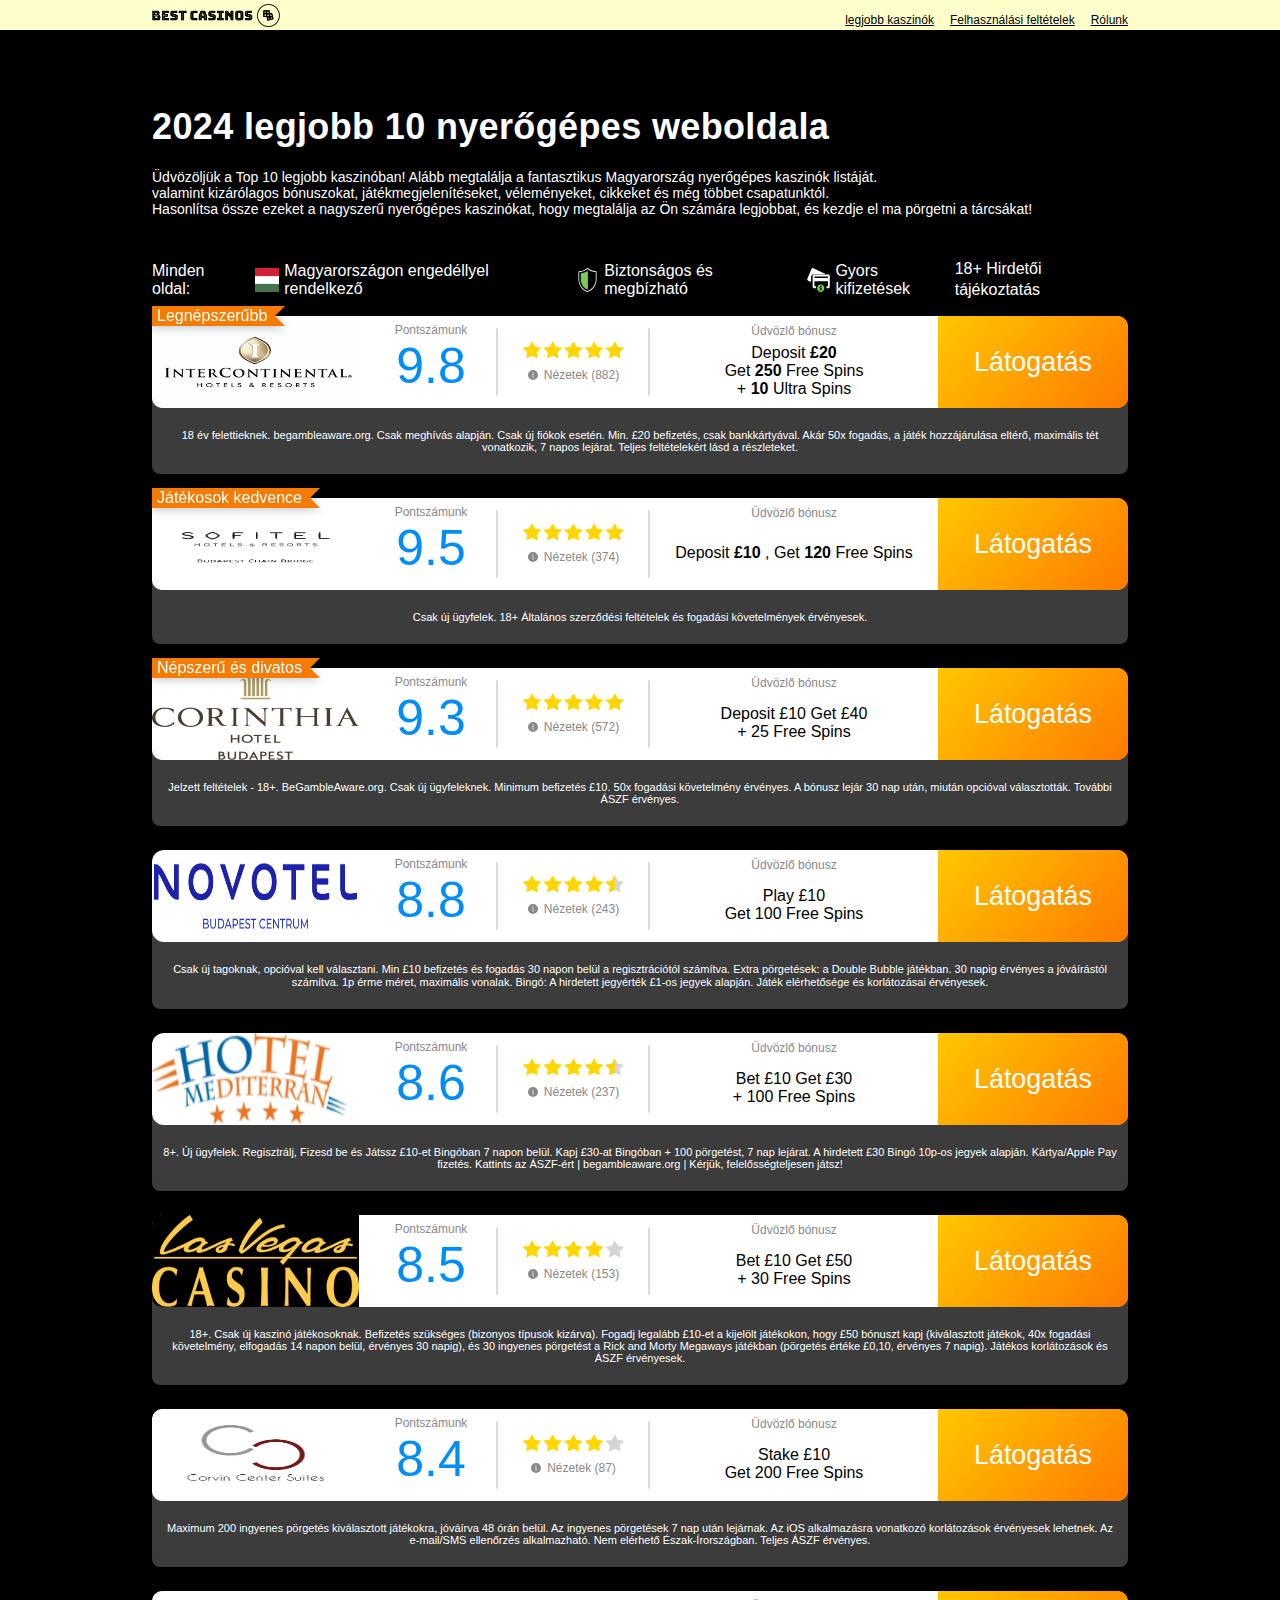
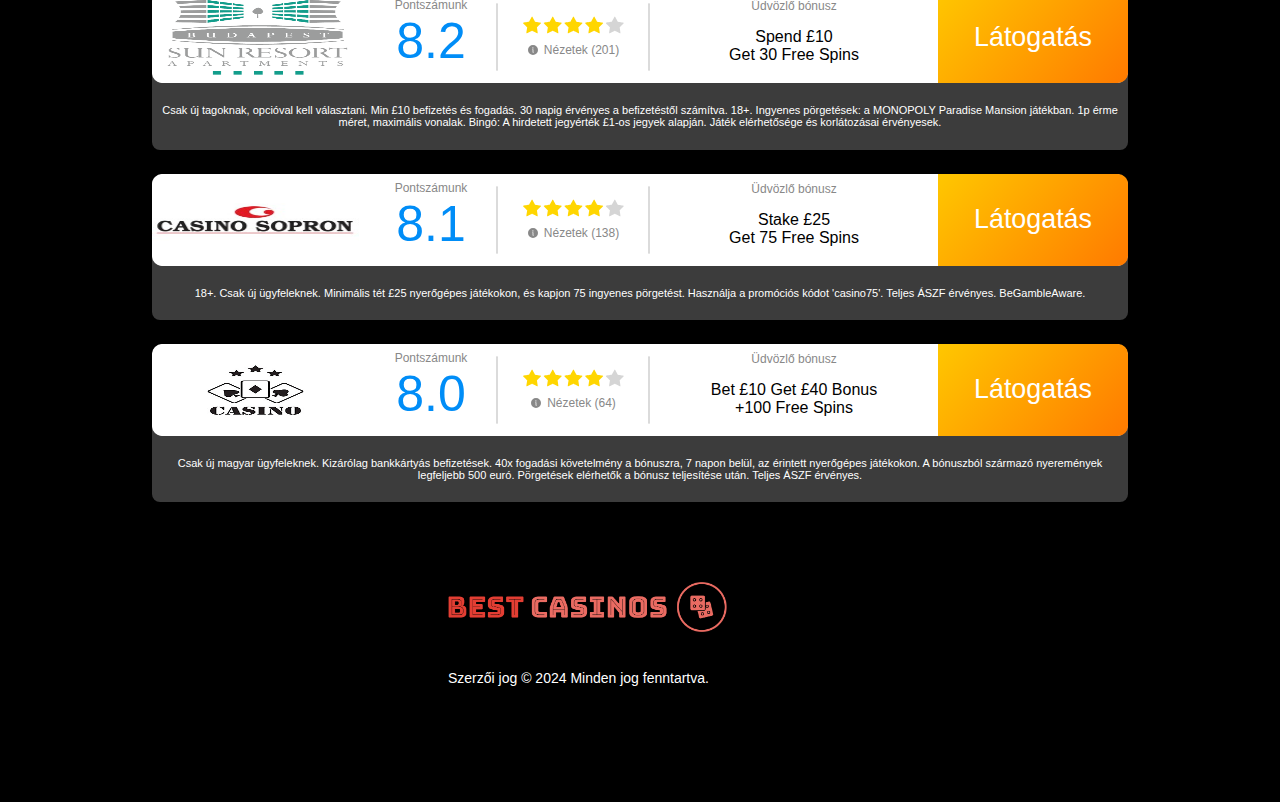
==== commit c4c6bffc: "fixes lazy loading" ====
--- a/templates/index.html
+++ b/templates/index.html
@@ -81,7 +81,7 @@
                 </nav>
             </div>
             <a href="index.html" data-testid="site-logo-link" class="ni-1rd6rc5">
-                <img class="ni-14rsrm" src="img/logo2.png" alt="Casino Hungary" height="23" width="180"/>
+                <img class="ni-14rsrm" src="img/logo2.png" alt="Casino Hungary" height="23" width="180" loading="lazy"/>
             </a>
         </div>
     </header>
@@ -108,11 +108,11 @@
             <div class="ni-1ez4wee e17r676t5">
                 <div class="ni-1sg2lsz e17r676t4">
                     <span class="ni-0 e17r676t2">Minden oldal:</span>
-                    <img class="e17r676t1 ni-19rg367" src="img/icon_flag.png" alt="Hungary Licensed"/>
+                    <img class="e17r676t1 ni-19rg367" src="img/icon_flag.png" alt="Hungary Licensed" loading="lazy"/>
                     <span class="ni-0 e17r676t0">Magyarországon engedéllyel rendelkező</span>
-                    <img class="e17r676t1 ni-19rg367" src="https://images.naturalint.com/q_auto/v1/production/foundation-entities/uploads/photo/Thumb-Up_Icon.20230705114653.svg" alt="Secure &amp; Trusted"/>
+                    <img class="e17r676t1 ni-19rg367" src="img/icon_secure.svg" alt="Secure &amp; Trusted" loading="lazy"/>
                     <span class="ni-0 e17r676t0">Biztonságos és megbízható</span>
-                    <img class="e17r676t1 ni-19rg367" src="https://images.naturalint.com/q_auto/v1/production/foundation-entities/uploads/photo/Coins_Descriptive_Icon.20230705114708.svg" alt="Fast Withdrawals"/>
+                    <img class="e17r676t1 ni-19rg367" src="img/icon_credit-card.svg" alt="Fast Withdrawals" loading="lazy"/>
                     <span class="ni-0 e17r676t0">Gyors kifizetések</span>
                 </div>
              
@@ -154,7 +154,7 @@
                                         <div data-role="ribbon" data-hook="ribbon" class="css-gg0rdd">Legnépszerűbb</div>
                                     </div>
                                     <a class="nilink" href="/v?product_id=899&amp;url=https%3A%2F%2Fb1.trickyrock.com%2Fredirect.aspx%3Fpid%3D21872266%26bid%3D37547%26sref%3Dsource%26source%3D%5Btracking-subid%5D%26ni_abd%3D600&amp;cms_platform=xsite&amp;rank=1&amp;bi=%7B%22blrs%22%3A80397%2C%22utm_source%22%3A%22%22%2C%22site_id%22%3A130%2C%22cs_id%22%3A242%7D&amp;comp_iid=876a2fba-ce84-4507-b1c9-8fd0a6aa92eb&amp;uid=Py16tpT7VDW1CW262kf2&amp;riid=kAZ2mDxjkdK1QB688ljj&amp;tkn=eyJhbGciOiJIUzI1NiIsInR5cCI6IkpXVCJ9.eyJ0eXBlIjoiY21zIiwidmVyc2lvbiI6MSwiaGFzaCI6IkVJYjZkZVhpRmxJRC9tOXJYZHlyUTc2MWg1Zz0iLCJpYXQiOjE3MDI1ODU1MjEsImV4cCI6MTcwMjY3MTkyMX0.uHC1tikEAx4N_I5ZqW6NyWaVOgtpAB9LF-ZOs6DwsWc" target="_blank" data-product-id="899" data-product-name="32red" rel="noindex nofollow">
-                                        <img class="partner-logo css-dkx3ww" src="img/1_Hotel_Intercontinental.png" alt="32red logo" width="150" height="92" data-testid="product-logo"/>
+                                        <img class="partner-logo css-dkx3ww" src="img/1_Hotel_Intercontinental.png" alt="32red logo" width="150" height="92" data-testid="product-logo" loading="lazy"/>
                                     </a>
                                 </div>
                                 <div data-testid="score-column" class="css-1poizzw">
@@ -229,7 +229,7 @@
                                     </div>
                                     <a class="nilink" href="/v?product_id=1112&amp;url=https%3A%2F%2Fmediaserver.gvcaffiliates.com%2FrenderBanner.do%3FzoneId%3D1865318%26tdpeh%3D%5Btracking-subid%5D%26ni_abd%3D600&amp;cms_platform=xsite&amp;rank=2&amp;bi=%7B%22blrs%22%3A76719%2C%22utm_source%22%3A%22%22%2C%22site_id%22%3A130%2C%22cs_id%22%3A242%7D&amp;comp_iid=876a2fba-ce84-4507-b1c9-8fd0a6aa92eb&amp;uid=Py16tpT7VDW1CW262kf2&amp;riid=kAZ2mDxjkdK1QB688ljj&amp;tkn=eyJhbGciOiJIUzI1NiIsInR5cCI6IkpXVCJ9.eyJ0eXBlIjoiY21zIiwidmVyc2lvbiI6MSwiaGFzaCI6Ik8ra3lWVWVKYUJXeHhheHlMaVRDeVZvS0NTST0iLCJpYXQiOjE3MDI1ODU1MjEsImV4cCI6MTcwMjY3MTkyMX0.GT5srU8A5LieSY0PNq-ngDco8UYWzQpXFQrVBH8z-II" target="_blank" data-product-id="1112" data-product-name="partycasino" rel="noindex nofollow">
 
-                                        <img class="partner-logo css-dkx3ww" src="img/2_sofitel-budapest-chain-bridge1_logo.jpg" alt="32red logo" width="150" height="92" data-testid="product-logo"/>
+                                        <img class="partner-logo css-dkx3ww" src="img/2_sofitel-budapest-chain-bridge1_logo.jpg" alt="32red logo" width="150" height="92" data-testid="product-logo" loading="lazy"/>
                                     </a>
                                 </div>
                                
@@ -305,7 +305,7 @@
                                     </div>
                                     <a class="nilink" href="/v?product_id=374&amp;url=https%3A%2F%2Fb1.trickyrock.com%2Fredirect.aspx%3Fpid%3D2839406%26bid%3D39678%26sref%3Dsource%26source%3D%5Btracking-subid%5D&amp;cms_platform=xsite&amp;rank=3&amp;bi=%7B%22blrs%22%3A81811%2C%22utm_source%22%3A%22%22%2C%22site_id%22%3A130%2C%22cs_id%22%3A242%7D&amp;comp_iid=876a2fba-ce84-4507-b1c9-8fd0a6aa92eb&amp;uid=Py16tpT7VDW1CW262kf2&amp;riid=kAZ2mDxjkdK1QB688ljj&amp;tkn=eyJhbGciOiJIUzI1NiIsInR5cCI6IkpXVCJ9.eyJ0eXBlIjoiY21zIiwidmVyc2lvbiI6MSwiaGFzaCI6InNFVDdHeDRlRk9GTUdWRjVuNEsrN3FwcmVnQT0iLCJpYXQiOjE3MDI1ODU1MjEsImV4cCI6MTcwMjY3MTkyMX0.NPnXJzM8fYyqVoJe2DxtmcK0Cn7SpEECI6fi4ZCT4eE" target="_blank" data-product-id="374" data-product-name="unibet" rel="noindex nofollow">
 
-                                        <img class="partner-logo css-dkx3ww" src="img/3_Corinthia_Hotel_Budapest_RGB_FullColour.jpg" alt="32red logo" width="150" height="92" data-testid="product-logo"/>
+                                        <img class="partner-logo css-dkx3ww" src="img/3_Corinthia_Hotel_Budapest_RGB_FullColour.jpg" alt="32red logo" width="150" height="92" data-testid="product-logo" loading="lazy"/>
                                     </a>
                                 </div>
                                 
@@ -379,7 +379,7 @@
                                    
                                     <a class="nilink" href="/v?product_id=881&amp;url=https%3A%2F%2Fwlgamesysaffiliates.adsrv.eacdn.com%2FC.ashx%3Fbtag%3Da_46893b_13151c_%26affid%3D17686%26siteid%3D46893%26adid%3D13151%26c%3D%5Btracking-subid%5D%26ni_abd%3D600&amp;cms_platform=xsite&amp;rank=4&amp;bi=%7B%22blrs%22%3A81149%2C%22utm_source%22%3A%22%22%2C%22site_id%22%3A130%2C%22cs_id%22%3A242%7D&amp;comp_iid=876a2fba-ce84-4507-b1c9-8fd0a6aa92eb&amp;uid=Py16tpT7VDW1CW262kf2&amp;riid=kAZ2mDxjkdK1QB688ljj&amp;tkn=eyJhbGciOiJIUzI1NiIsInR5cCI6IkpXVCJ9.eyJ0eXBlIjoiY21zIiwidmVyc2lvbiI6MSwiaGFzaCI6Ikh4MDhBZmNFTFBtY0JSU25yOE5sc1V0SUwrUT0iLCJpYXQiOjE3MDI1ODU1MjEsImV4cCI6MTcwMjY3MTkyMX0.6_yhTPkKX0ucz7vjMDvXpIrpRs8QdM-bzD6Kv98E-9Q" target="_blank" data-product-id="881" data-product-name="virgin" rel="noindex nofollow">
 
-                                        <img class="partner-logo css-dkx3ww" src="img/4_novatel.png" alt="32red logo" width="150" height="92" data-testid="product-logo"/>
+                                        <img class="partner-logo css-dkx3ww" src="img/4_novatel.png" alt="32red logo" width="150" height="92" data-testid="product-logo" loading="lazy"/>
                                     </a>
                                 </div>
                                 <div data-testid="score-column" class="css-1poizzw">
@@ -447,7 +447,7 @@
                                 
                                     <a class="nilink" href="/v?product_id=958&amp;url=https%3A%2F%2Fservice.bv-aff-trx.com%2FC.ashx%3Fbtag%3Da_59292b_12191c_%26affid%3D27100%26siteid%3D59292%26adid%3D12191%26c%3D%5Btracking-subid%5D%26ni_abd%3D600&amp;cms_platform=xsite&amp;rank=5&amp;bi=%7B%22blrs%22%3A81083%2C%22utm_source%22%3A%22%22%2C%22site_id%22%3A130%2C%22cs_id%22%3A242%7D&amp;comp_iid=876a2fba-ce84-4507-b1c9-8fd0a6aa92eb&amp;uid=Py16tpT7VDW1CW262kf2&amp;riid=kAZ2mDxjkdK1QB688ljj&amp;tkn=eyJhbGciOiJIUzI1NiIsInR5cCI6IkpXVCJ9.eyJ0eXBlIjoiY21zIiwidmVyc2lvbiI6MSwiaGFzaCI6IjJCNDd5NU1hbTJSRUllb1ZLUzNMYU0wbTlmUT0iLCJpYXQiOjE3MDI1ODU1MjEsImV4cCI6MTcwMjY3MTkyMX0.RAGbT3LSsV5gXkxyNc726Kc_JhYyqjIIQUSWnWuxYWs" target="_blank" data-product-id="958" data-product-name="heart" rel="noindex nofollow">
 
-                                        <img class="partner-logo css-dkx3ww" src="img/5_mediternian.png" alt="32red logo" width="150" height="92" data-testid="product-logo"/>
+                                        <img class="partner-logo css-dkx3ww" src="img/5_mediternian.png" alt="32red logo" width="150" height="92" data-testid="product-logo" loading="lazy"/>
                                     </a>
                                 </div>
                        
@@ -521,7 +521,7 @@
                                   
                                     <a class="nilink" href="/v?product_id=895&amp;url=https%3A%2F%2Fmediaserver.entainpartners.com%2FrenderBanner.do%3FzoneId%3D2100145%26tdpeh%3D%5Btracking-subid%5D%26ni_abd%3D600&amp;cms_platform=xsite&amp;rank=6&amp;bi=%7B%22blrs%22%3A78501%2C%22utm_source%22%3A%22%22%2C%22site_id%22%3A130%2C%22cs_id%22%3A242%7D&amp;comp_iid=876a2fba-ce84-4507-b1c9-8fd0a6aa92eb&amp;uid=Py16tpT7VDW1CW262kf2&amp;riid=kAZ2mDxjkdK1QB688ljj&amp;tkn=eyJhbGciOiJIUzI1NiIsInR5cCI6IkpXVCJ9.eyJ0eXBlIjoiY21zIiwidmVyc2lvbiI6MSwiaGFzaCI6InJVUjlNYWxkQ1dDbjFIaStXT0sycGpUM1h5OD0iLCJpYXQiOjE3MDI1ODU1MjEsImV4cCI6MTcwMjY3MTkyMX0.DQ9e50cPO2tvvOdpr5XRVjXdAYlxLKPEoaUJ-N5XcQc" target="_blank" data-product-id="895" data-product-name="coral" rel="noindex nofollow">
 
-                                        <img class="partner-logo css-dkx3ww" src="img/6_las_vegas.png" alt="32red logo" width="150" height="92" data-testid="product-logo"/>
+                                        <img class="partner-logo css-dkx3ww" src="img/6_las_vegas.png" alt="32red logo" width="150" height="92" data-testid="product-logo" loading="lazy"/>
                                     </a>
                                 </div>
                              
@@ -594,7 +594,7 @@
                                
                                     <a class="nilink" href="/v?product_id=894&amp;url=https%3A%2F%2Fbfpartners.click%2Fo%2F7sR0GB%3Fsite_id%3D110203%26s1%3D%5Btracking-subid%5D&amp;cms_platform=xsite&amp;rank=7&amp;bi=%7B%22blrs%22%3A82382%2C%22utm_source%22%3A%22%22%2C%22site_id%22%3A130%2C%22cs_id%22%3A242%7D&amp;comp_iid=876a2fba-ce84-4507-b1c9-8fd0a6aa92eb&amp;uid=Py16tpT7VDW1CW262kf2&amp;riid=kAZ2mDxjkdK1QB688ljj&amp;tkn=eyJhbGciOiJIUzI1NiIsInR5cCI6IkpXVCJ9.eyJ0eXBlIjoiY21zIiwidmVyc2lvbiI6MSwiaGFzaCI6IkJLQjdsZjJiYjVQSExEVU5RSHQ0MGpoUS9SQT0iLCJpYXQiOjE3MDI1ODU1MjEsImV4cCI6MTcwMjY3MTkyMX0.SVoWyQ3rIDQZ6qxOQo0IBjCVzLdTqSq1dB91ybblLm8" target="_blank" data-product-id="894" data-product-name="betfred" rel="noindex nofollow">
 
-                                        <img class="partner-logo css-dkx3ww" src="img/7_corvin.jpg" alt="32red logo" width="150" height="92" data-testid="product-logo"/>
+                                        <img class="partner-logo css-dkx3ww" src="img/7_corvin.jpg" alt="32red logo" width="150" height="92" data-testid="product-logo" loading="lazy"/>
                                     </a>
                                 </div>
                                
@@ -669,7 +669,7 @@
                                   
                                     <a class="nilink" href="/v?product_id=10971&amp;url=https%3A%2F%2Fwlgamesysaffiliates.adsrv.eacdn.com%2FC.ashx%3Fbtag%3Da_44790b_13130c_%26affid%3D17686%26siteid%3D44790%26adid%3D13130%26c%3D%5Btracking-subid%5D%26ni_abd%3D600&amp;cms_platform=xsite&amp;rank=8&amp;bi=%7B%22blrs%22%3A79397%2C%22utm_source%22%3A%22%22%2C%22site_id%22%3A130%2C%22cs_id%22%3A242%7D&amp;comp_iid=876a2fba-ce84-4507-b1c9-8fd0a6aa92eb&amp;uid=Py16tpT7VDW1CW262kf2&amp;riid=kAZ2mDxjkdK1QB688ljj&amp;tkn=eyJhbGciOiJIUzI1NiIsInR5cCI6IkpXVCJ9.eyJ0eXBlIjoiY21zIiwidmVyc2lvbiI6MSwiaGFzaCI6InpnSXprbVBrOGdST0dzMnVEZ05CUHBDa00wUT0iLCJpYXQiOjE3MDI1ODU1MjEsImV4cCI6MTcwMjY3MTkyMX0.EmtiI8o20DuXjLwt3zbUiN3QHeZvA3dH3fp6j5QCuDE" target="_blank" data-product-id="10971" data-product-name="monopoly-casino" rel="noindex nofollow">
 
-                                        <img class="partner-logo css-dkx3ww" src="img/8_Sun-resort-1.png" alt="32red logo" width="150" height="92" data-testid="product-logo"/>
+                                        <img class="partner-logo css-dkx3ww" src="img/8_Sun-resort-1.png" alt="32red logo" width="150" height="92" data-testid="product-logo" loading="lazy"/>
                                     </a>
                                 </div>
                            
@@ -818,7 +818,7 @@
                                 
                                     <a class="nilink" href="/v?product_id=890&amp;url=https%3A%2F%2Fmedia.paddypower.com%2Fredirect.aspx%3Fpid%3D10063084%26bid%3D7314%26Clickid%3D%5Btracking-subid%5D&amp;cms_platform=xsite&amp;rank=10&amp;bi=%7B%22blrs%22%3A82232%2C%22utm_source%22%3A%22%22%2C%22site_id%22%3A130%2C%22cs_id%22%3A242%7D&amp;comp_iid=876a2fba-ce84-4507-b1c9-8fd0a6aa92eb&amp;uid=Py16tpT7VDW1CW262kf2&amp;riid=kAZ2mDxjkdK1QB688ljj&amp;tkn=eyJhbGciOiJIUzI1NiIsInR5cCI6IkpXVCJ9.eyJ0eXBlIjoiY21zIiwidmVyc2lvbiI6MSwiaGFzaCI6IkVtV3gxL005VXJGQzcwOG56d3dUb3I2aW1CWT0iLCJpYXQiOjE3MDI1ODU1MjEsImV4cCI6MTcwMjY3MTkyMX0.6BcmH92erGI-EbEPGg84QmJZyTvYfNRD44vBh1VocTI" target="_blank" data-product-id="890" data-product-name="paddy-power" rel="noindex nofollow">
                                        
-                                        <img class="partner-logo css-dkx3ww" src="img/10_casino-gönyü.png" alt="paddy-power logo" width="207" height="92" data-testid="product-logo"/>
+                                        <img class="partner-logo css-dkx3ww" src="img/10_casino-gönyü.png" alt="paddy-power logo" width="207" height="92" data-testid="product-logo" loading="lazy"/>
                                     </a>
                                 </div>
 
@@ -899,7 +899,7 @@
                 <a href="" data-testid="site-logo" class="ni-ov1ktg e1s0ml4916">
                  
                     <img class="e1s0ml4915 ni-15m83jm"
-                         src="img/logo.png" alt="Casino Hungary" loading="lazy" width="320" height="50"/>
+                         src="img/logo.png" alt="Casino Hungary" loading="lazy" width="320" height="50" loading="lazy"/>
                 </a>
             </div>
          
--- a/templates/static/css/main.css
+++ b/templates/static/css/main.css
@@ -419,7 +419,7 @@
 		-webkit-box-align: center;
 		-ms-flex-align: center;
 		align-items: center;
-		height: 40%;
+		height: 30%;
 		margin-left: 50px;
 	}
 }
@@ -454,7 +454,7 @@
 }
 
 .ni-ccsqcm {
-	color: #008df7;
+	color: #000000;
 	display: -webkit-box;
 	display: -webkit-flex;
 	display: -ms-flexbox;
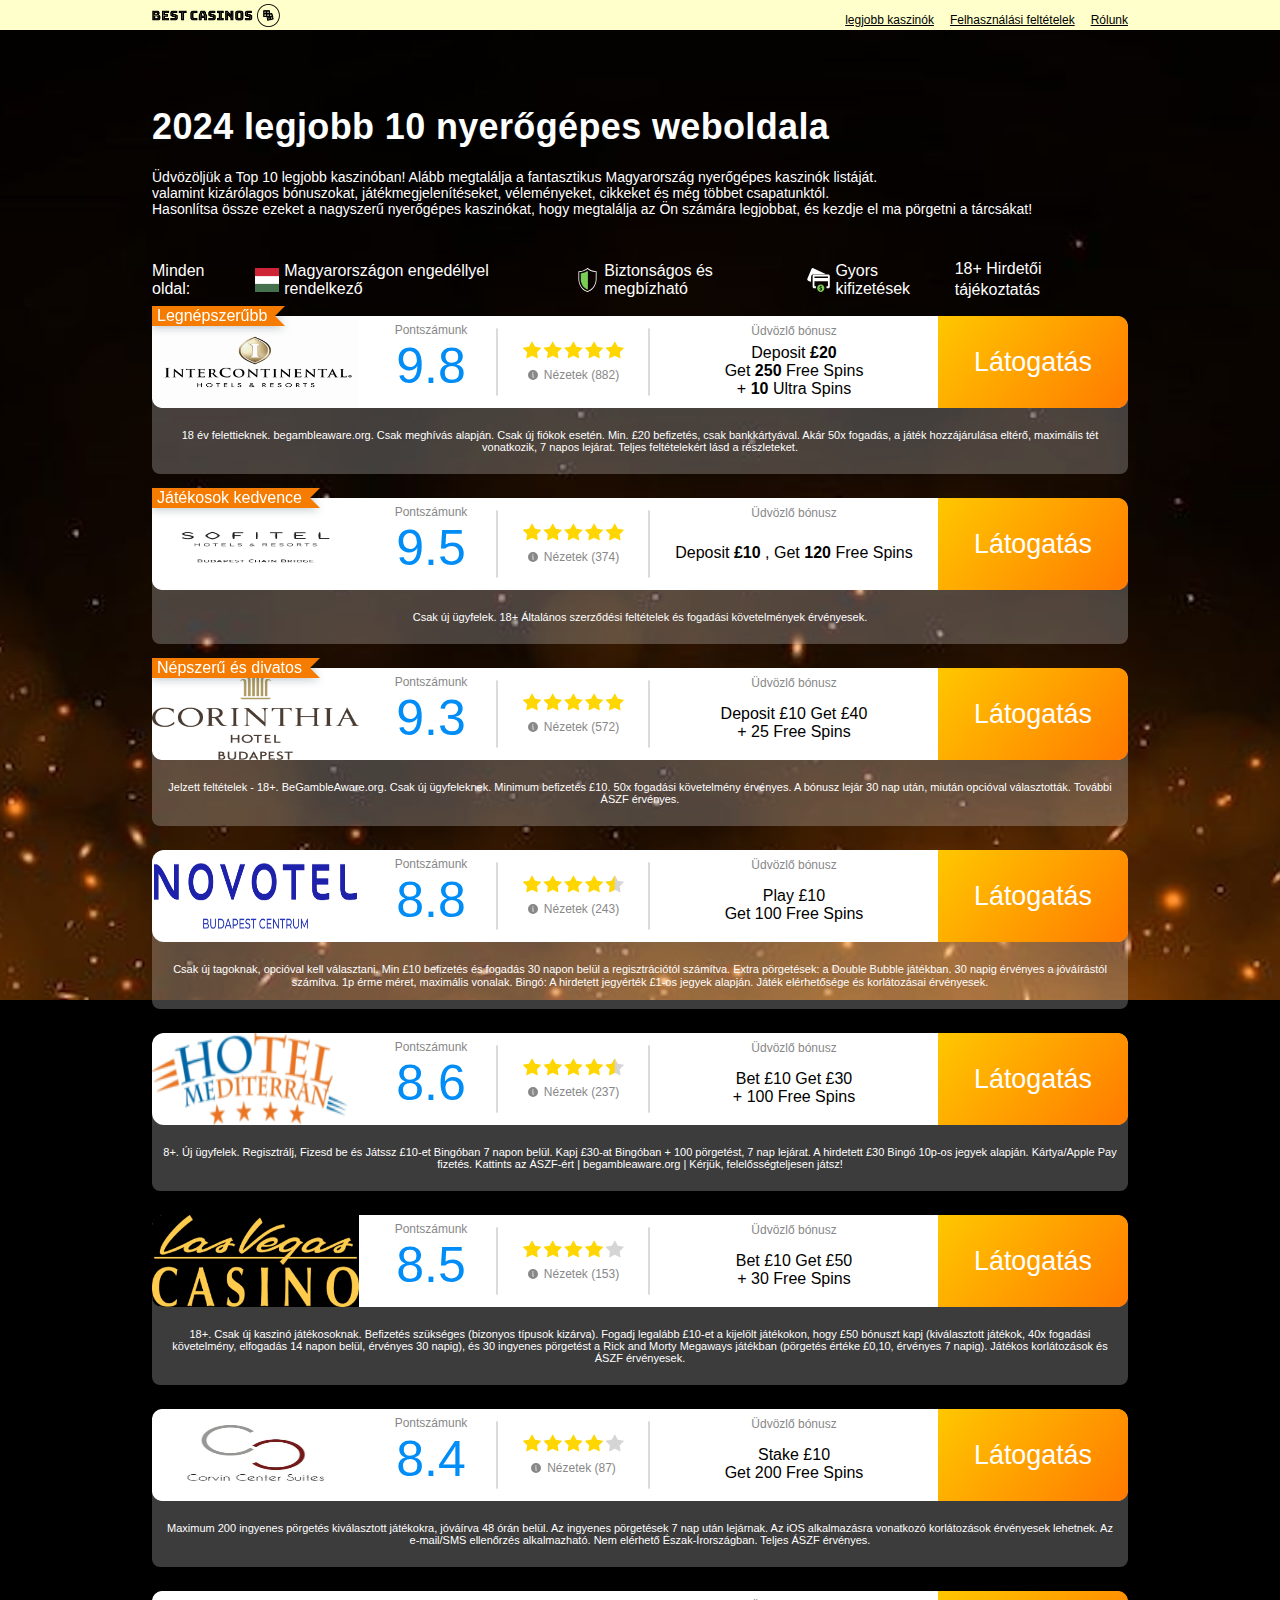
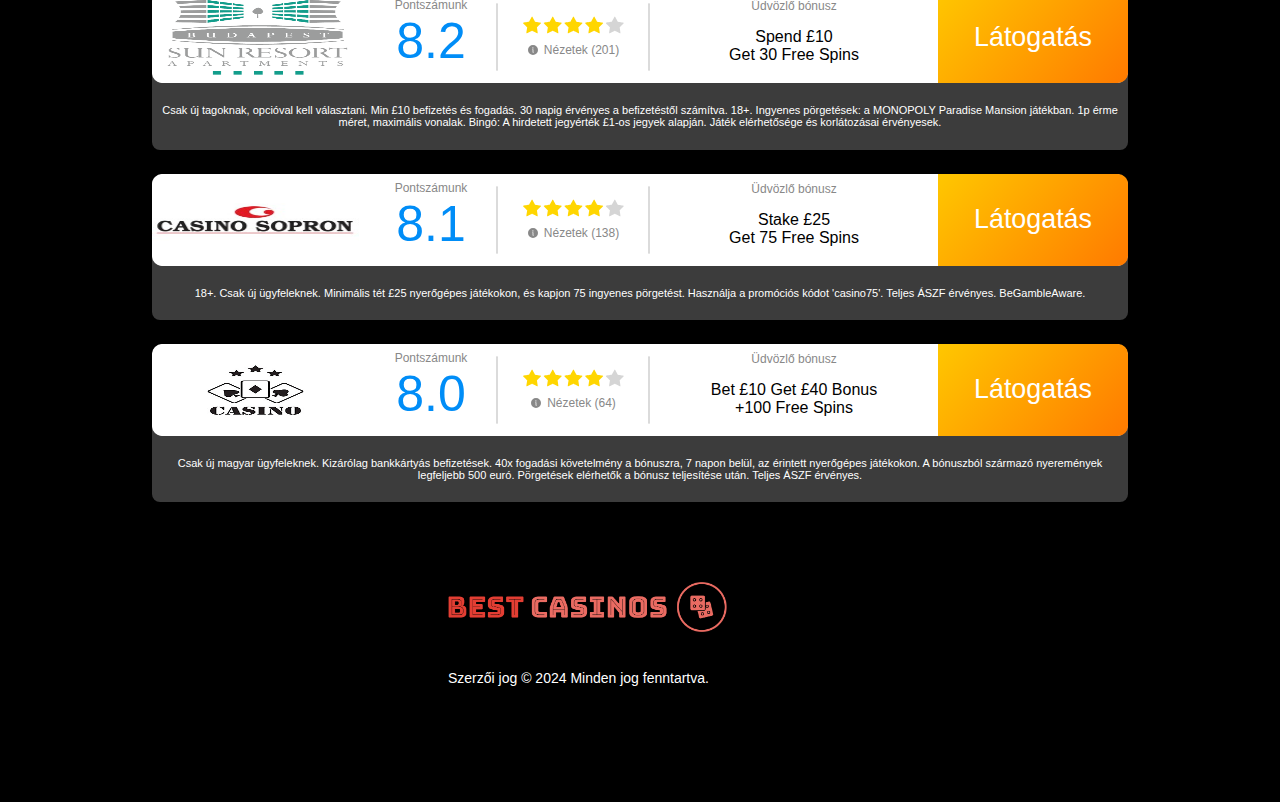
==== commit 1eb5175a: "fix : main css icons.." ====
--- a/templates/index.html
+++ b/templates/index.html
@@ -32,7 +32,7 @@
     <meta property="twitter:site_name"/>
     <meta property="article:author"/>
     <title>Legjobb nyerőgépes kaszinók 2024-ben | Összehasonlítás Magyarország 10 legjobb nyerőgépes kaszinójáról</title>
-    <link rel="icon" type="image/x-icon" href="https://images.naturalint.com/f_auto,q_auto/v1/production/sites/uploads/photo/casino%20favicon.20200102105313.png"/>
+    <link rel="icon" type="image/x-icon" href="img/icon2.png" loading="lazy"/>
 
     <script id="datadog-rum" data-testid="data-rum-disabled" data-rum-disabled="true" data-page-name="core-sites-chart-page-desktop" data-page-version="5.6.7"></script>
     
@@ -919,7 +919,6 @@
        
     </footer>
     <script type="application/hydration-data">{"e4700b87-d2f1-4959-bae7-18bdfcc140a1":{"name":"PartialInView","props":{"name":"below-the-fold","rootMargin":"1000px"}}}</script>
-    <script type="text/javascript" src="//umbrella.s3.naturalint.com/xsite/ui-components/modules/pages/core-sites-chart-page-desktop/5.6.7/assets/js/_main.js" data-testid="/modules/pages/core-sites-chart-page-desktop/5.6.7/assets/js/_main.js" defer=""></script>
     <script id="eventTrackerAttributes">
     (function() {
         if (!window.ni) {
--- a/templates/static/css/main.css
+++ b/templates/static/css/main.css
@@ -1,44 +1,5 @@
 @import url("https://fonts.googleapis.com/css?family=Open+Sans:400,400italic,700,800");
-@import url("fontawesome-all.min.css");
-
-@import url("//umbrella.s3.naturalint.com");
-@import url("//umbrella.data.naturalint.com");
-
-@font-face {
-	font-family: "Roboto";
-	src: url("//umbrella.s3.naturalint.com/xsite/ui/fonts/Roboto/roboto-latin/roboto-latin-regular.woff2") format('woff2');
-	font-weight: 400;
-	font-style: normal;
-	font-display: swap;
-	unicode-range: U + 0000-00FF, U + 0131, U + 0152-0153, U + 02BB-02BC, U + 02C6, U + 02DA, U + 02DC, U + 2000-206F, U + 2074, U + 20AC, U + 2122, U + 2191, U + 2193, U + 2212, U + 2215, U + FEFF, U + FFFD;
-}
-
-@font-face {
-	font-family: "Roboto";
-	src: url("//umbrella.s3.naturalint.com/xsite/ui/fonts/Roboto/roboto-latin/roboto-latin-medium.woff2") format('woff2');
-	font-weight: 500;
-	font-style: normal;
-	font-display: swap;
-	unicode-range: U + 0000-00FF, U + 0131, U + 0152-0153, U + 02BB-02BC, U + 02C6, U + 02DA, U + 02DC, U + 2000-206F, U + 2074, U + 20AC, U + 2122, U + 2191, U + 2193, U + 2212, U + 2215, U + FEFF, U + FFFD;
-}
-
-@font-face {
-	font-family: "Roboto";
-	src: url("//umbrella.s3.naturalint.com/xsite/ui/fonts/Roboto/roboto-latin/roboto-latin-bold.woff2") format('woff2');
-	font-weight: 700;
-	font-style: normal;
-	font-display: swap;
-	unicode-range: U + 0000-00FF, U + 0131, U + 0152-0153, U + 02BB-02BC, U + 02C6, U + 02DA, U + 02DC, U + 2000-206F, U + 2074, U + 20AC, U + 2122, U + 2191, U + 2193, U + 2212, U + 2215, U + FEFF, U + FFFD;
-}
-
-@font-face {
-	font-family: "Roboto";
-	src: url("//umbrella.s3.naturalint.com/xsite/ui/fonts/Roboto/roboto-latin/roboto-latin-black.woff2") format('woff2');
-	font-weight: 900;
-	font-style: normal;
-	font-display: swap;
-	unicode-range: U + 0000-00FF, U + 0131, U + 0152-0153, U + 02BB-02BC, U + 02C6, U + 02DA, U + 02DC, U + 2000-206F, U + 2074, U + 20AC, U + 2122, U + 2191, U + 2193, U + 2212, U + 2215, U + FEFF, U + FFFD;
-}
+
 
 * :where(:not(iframe, canvas, img, svg, video):not(svg *, symbol *):not([id * ='tealium'] *)) {
 	all: unset;
@@ -505,7 +466,7 @@
 }
 
 .ni-1dbi0fn {
-	background-image: url('/emplates/img/redpoker.png'); /* The image used */
+	background-image: url('/templates/img/Casino.jpg'); /* The image used */
 	background-repeat: no-repeat;
 	-webkit-background-position: center 0;
 	background-position: center 0;
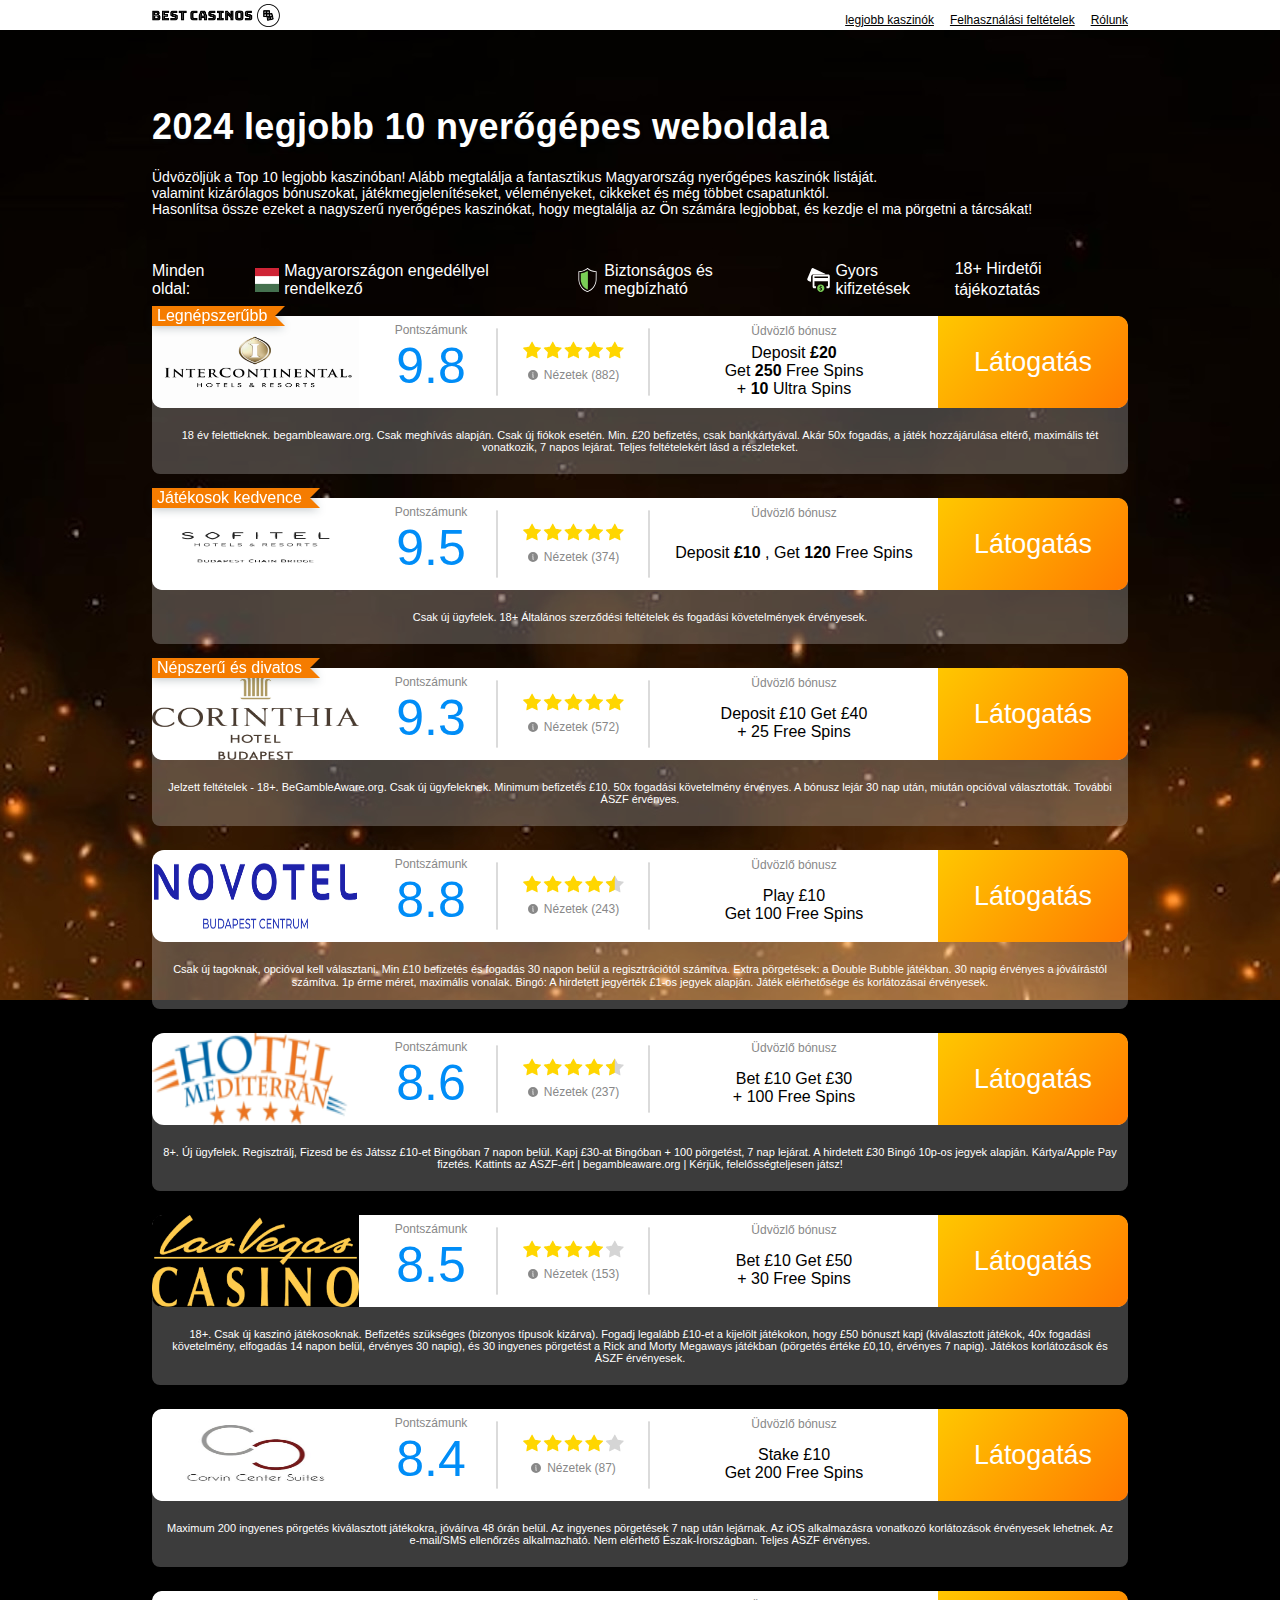
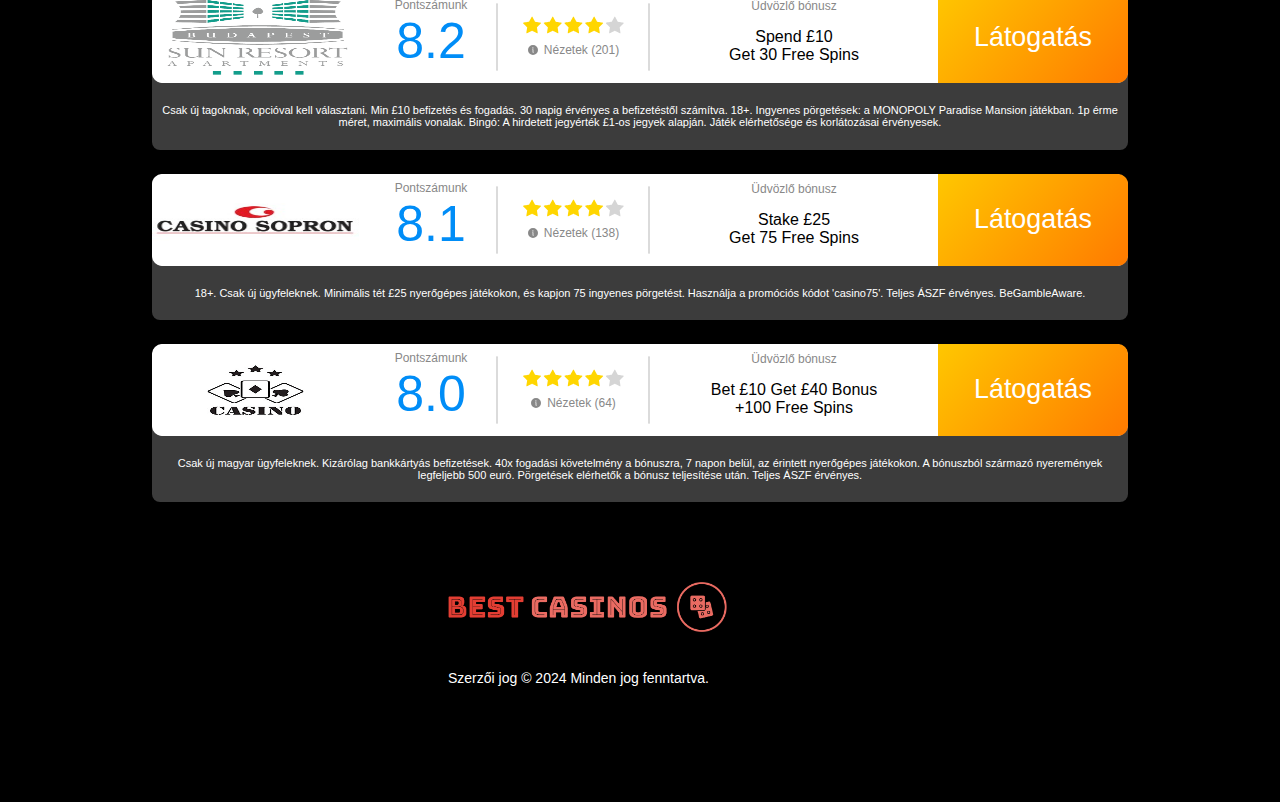
==== commit 38642b25: "fix : css changed" ====
--- a/templates/index.html
+++ b/templates/index.html
@@ -8,7 +8,6 @@
     <meta name="siteId" content="130"/>
     <meta name="title" content="Best Slots Casinos of 2024"/>
     <meta name="description" content="Best Slots Casinos of 2024"/>
-    <meta name="robots" content="index,follow, max-image-preview:large"/>
     <link rel="canonical" href="https://casinoexpertrankings.com/"/>
     <link rel="stylesheet" href="static/css/main.css" />
     <meta class="swiftype" name="st:title" data-type="string" content="Best slots casinos  "/>
--- a/templates/static/css/main.css
+++ b/templates/static/css/main.css
@@ -229,8 +229,9 @@
 	}
 }
 
+
 .ni-1i66k3g {
-	background-color: #ffffcc;
+	background-color: #ffffff;
 	box-shadow: 0 4px 8px rgba(8, 35, 48, 0.24);
 	height: 30px;
 	padding: 0 12px;
